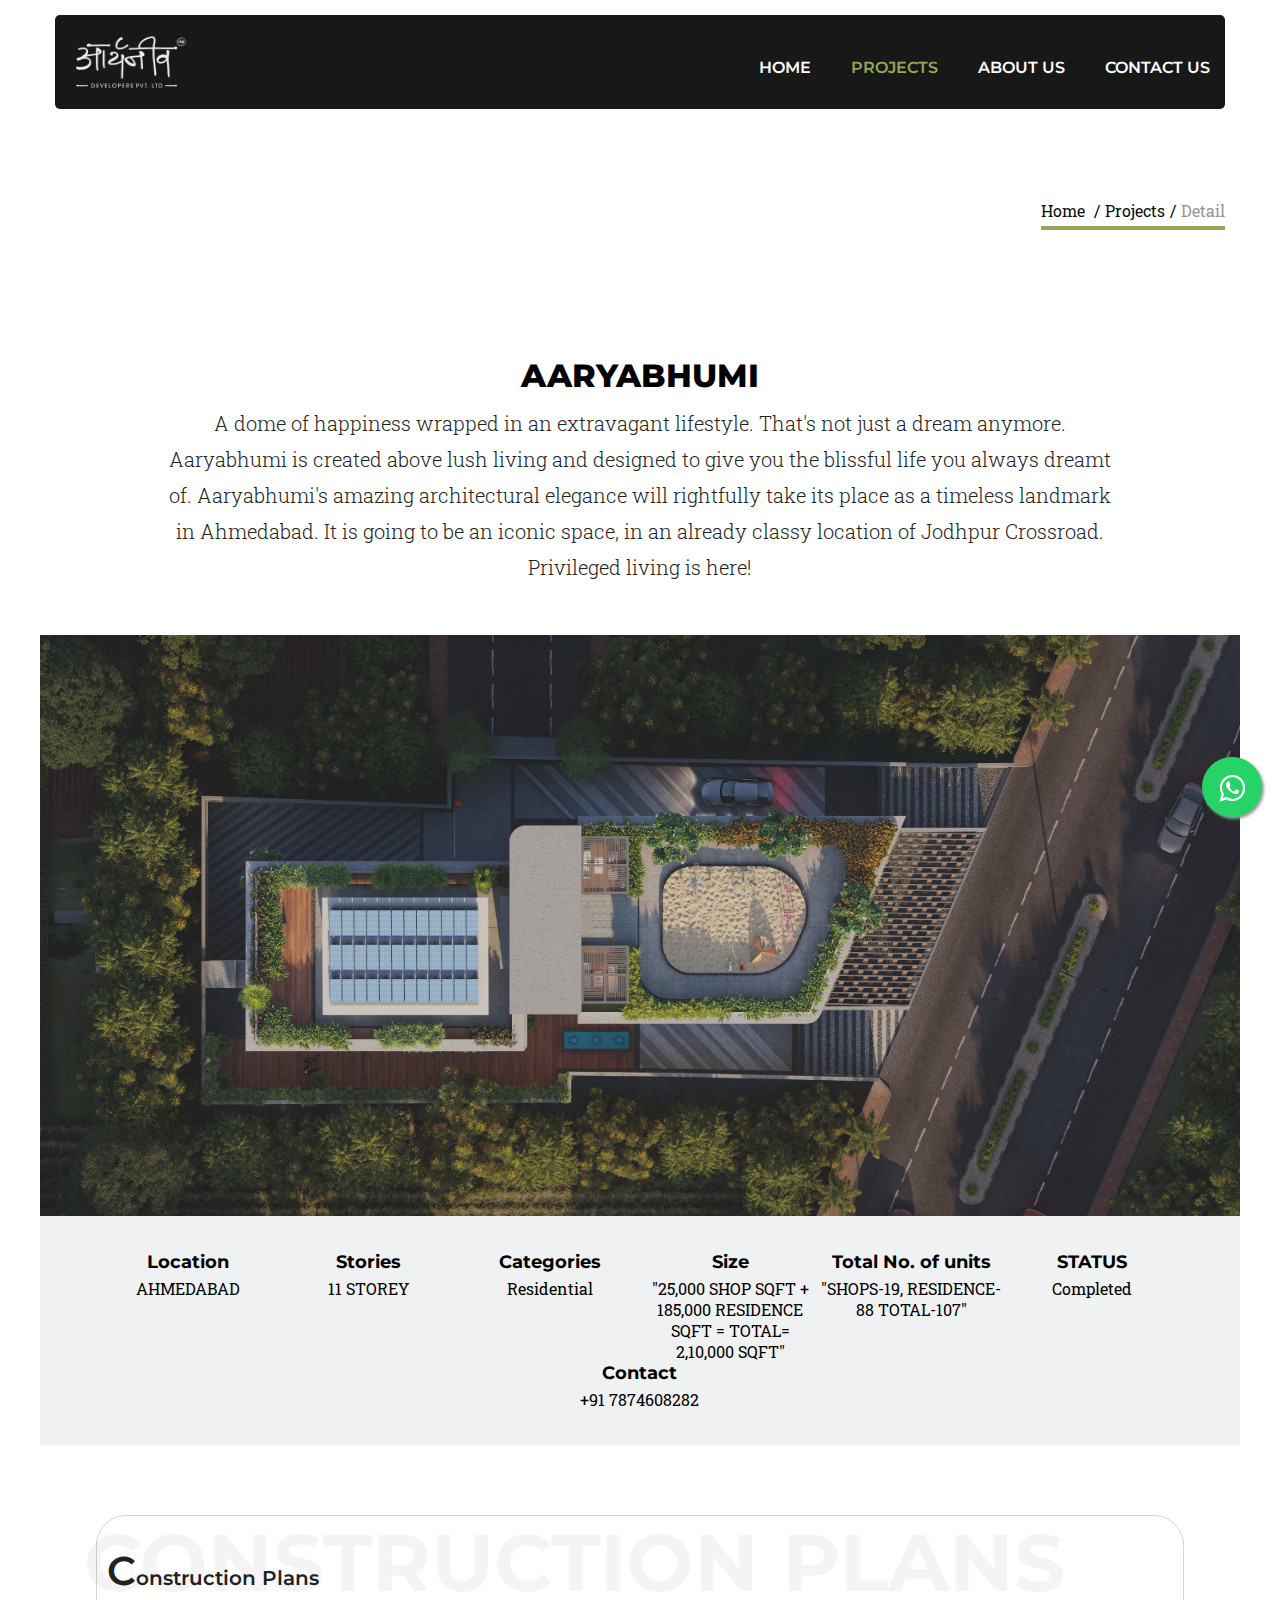
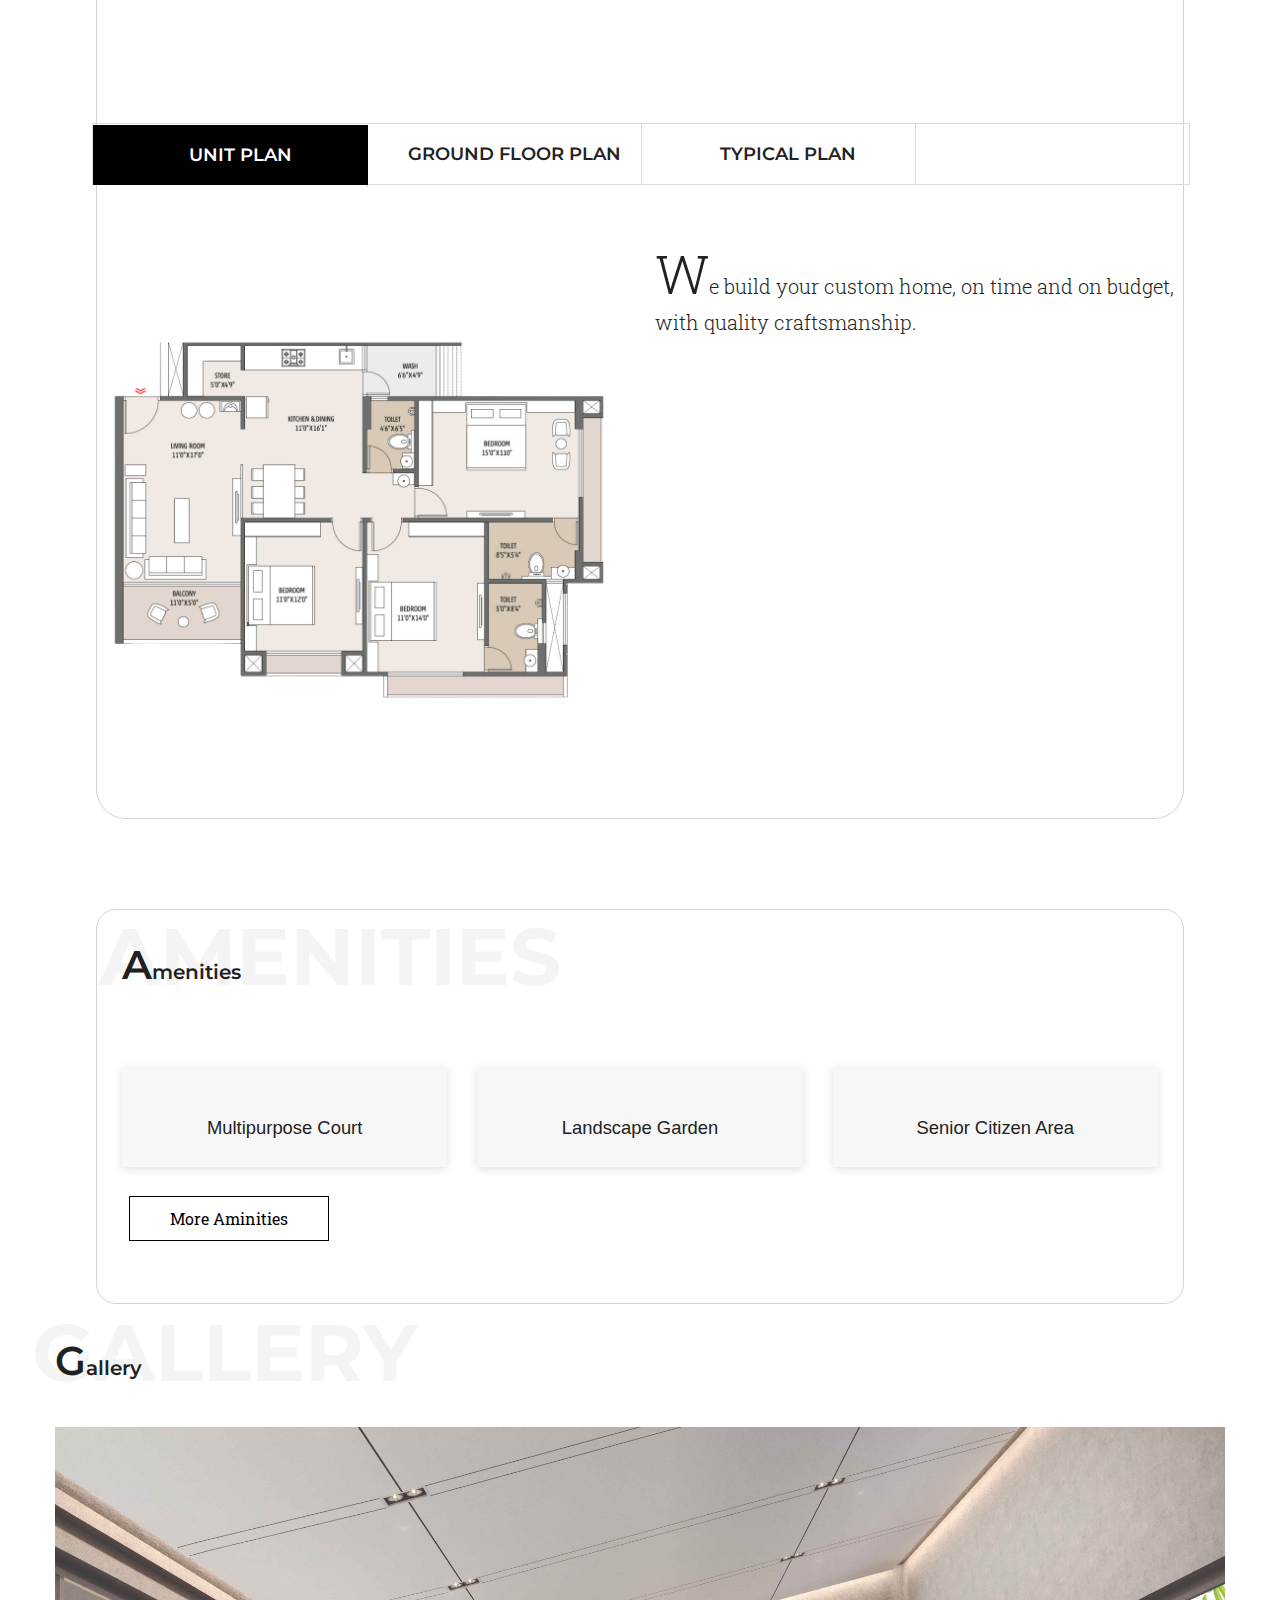
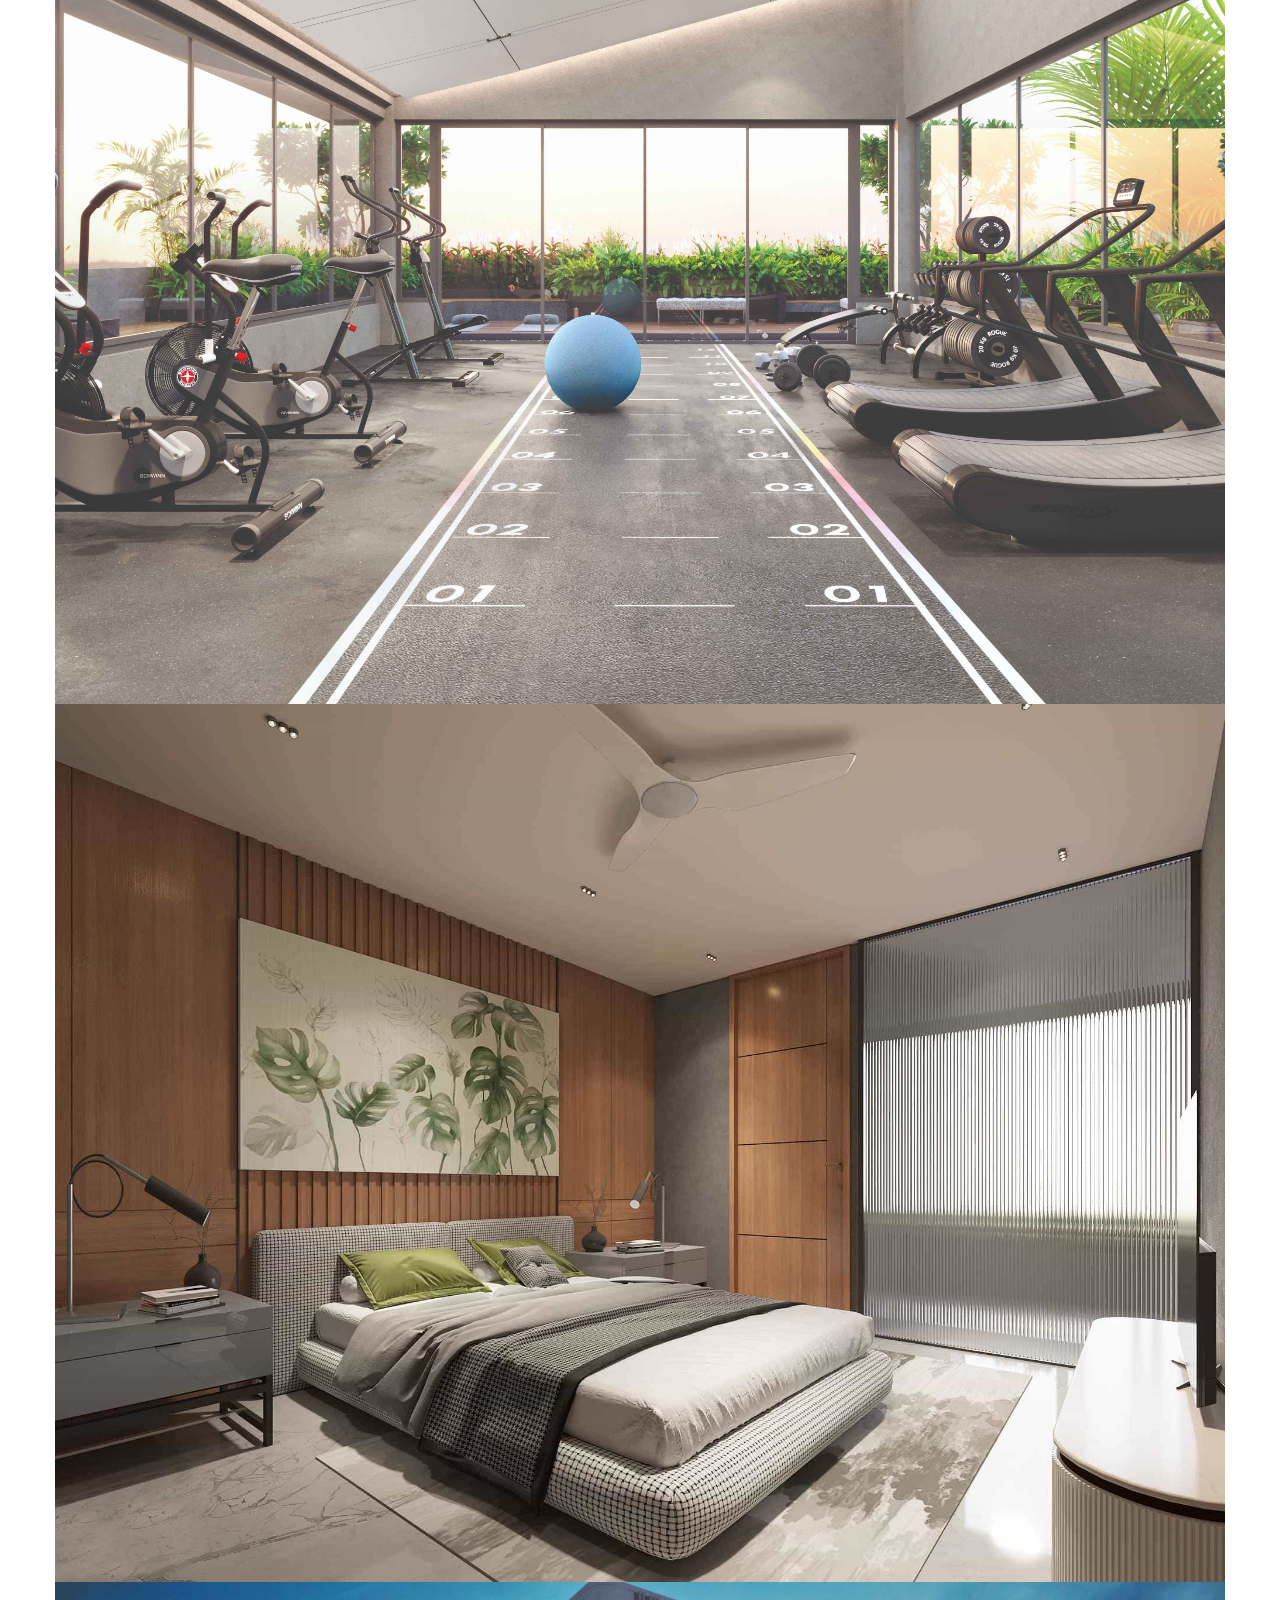
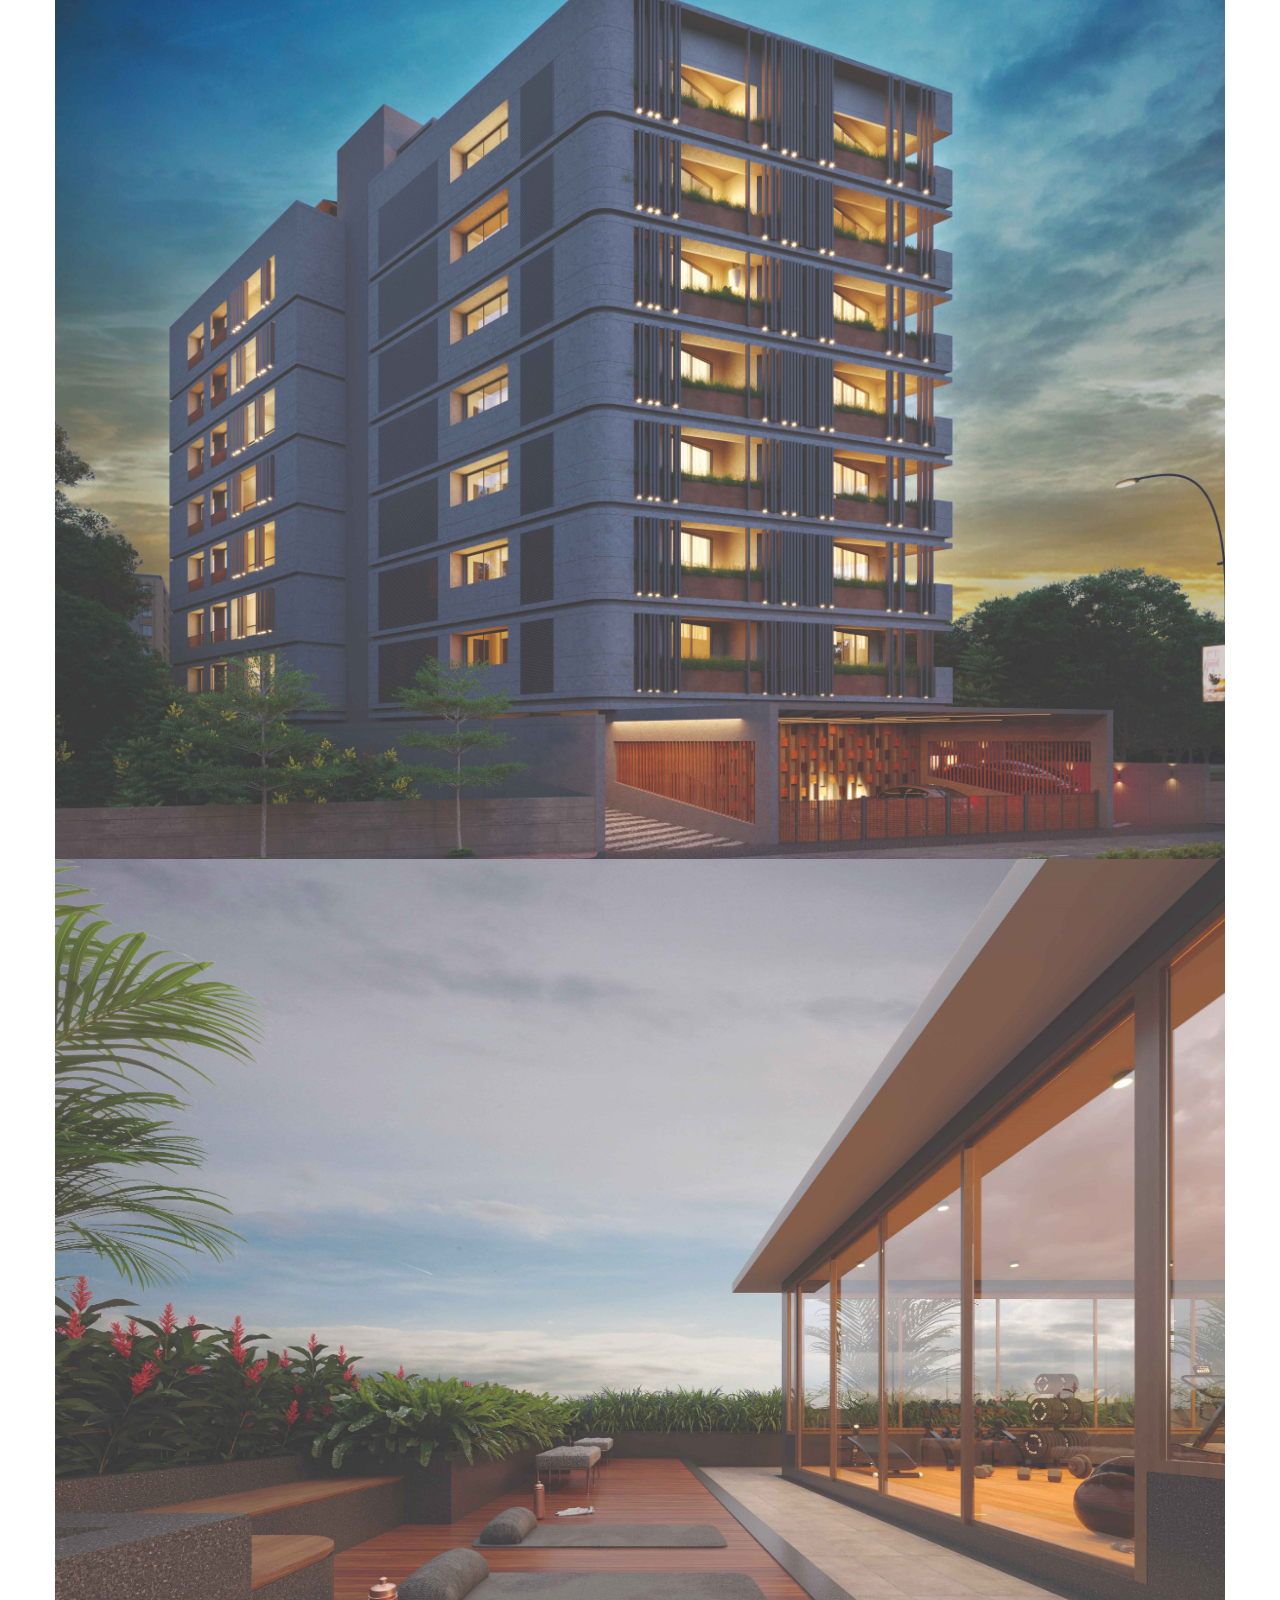
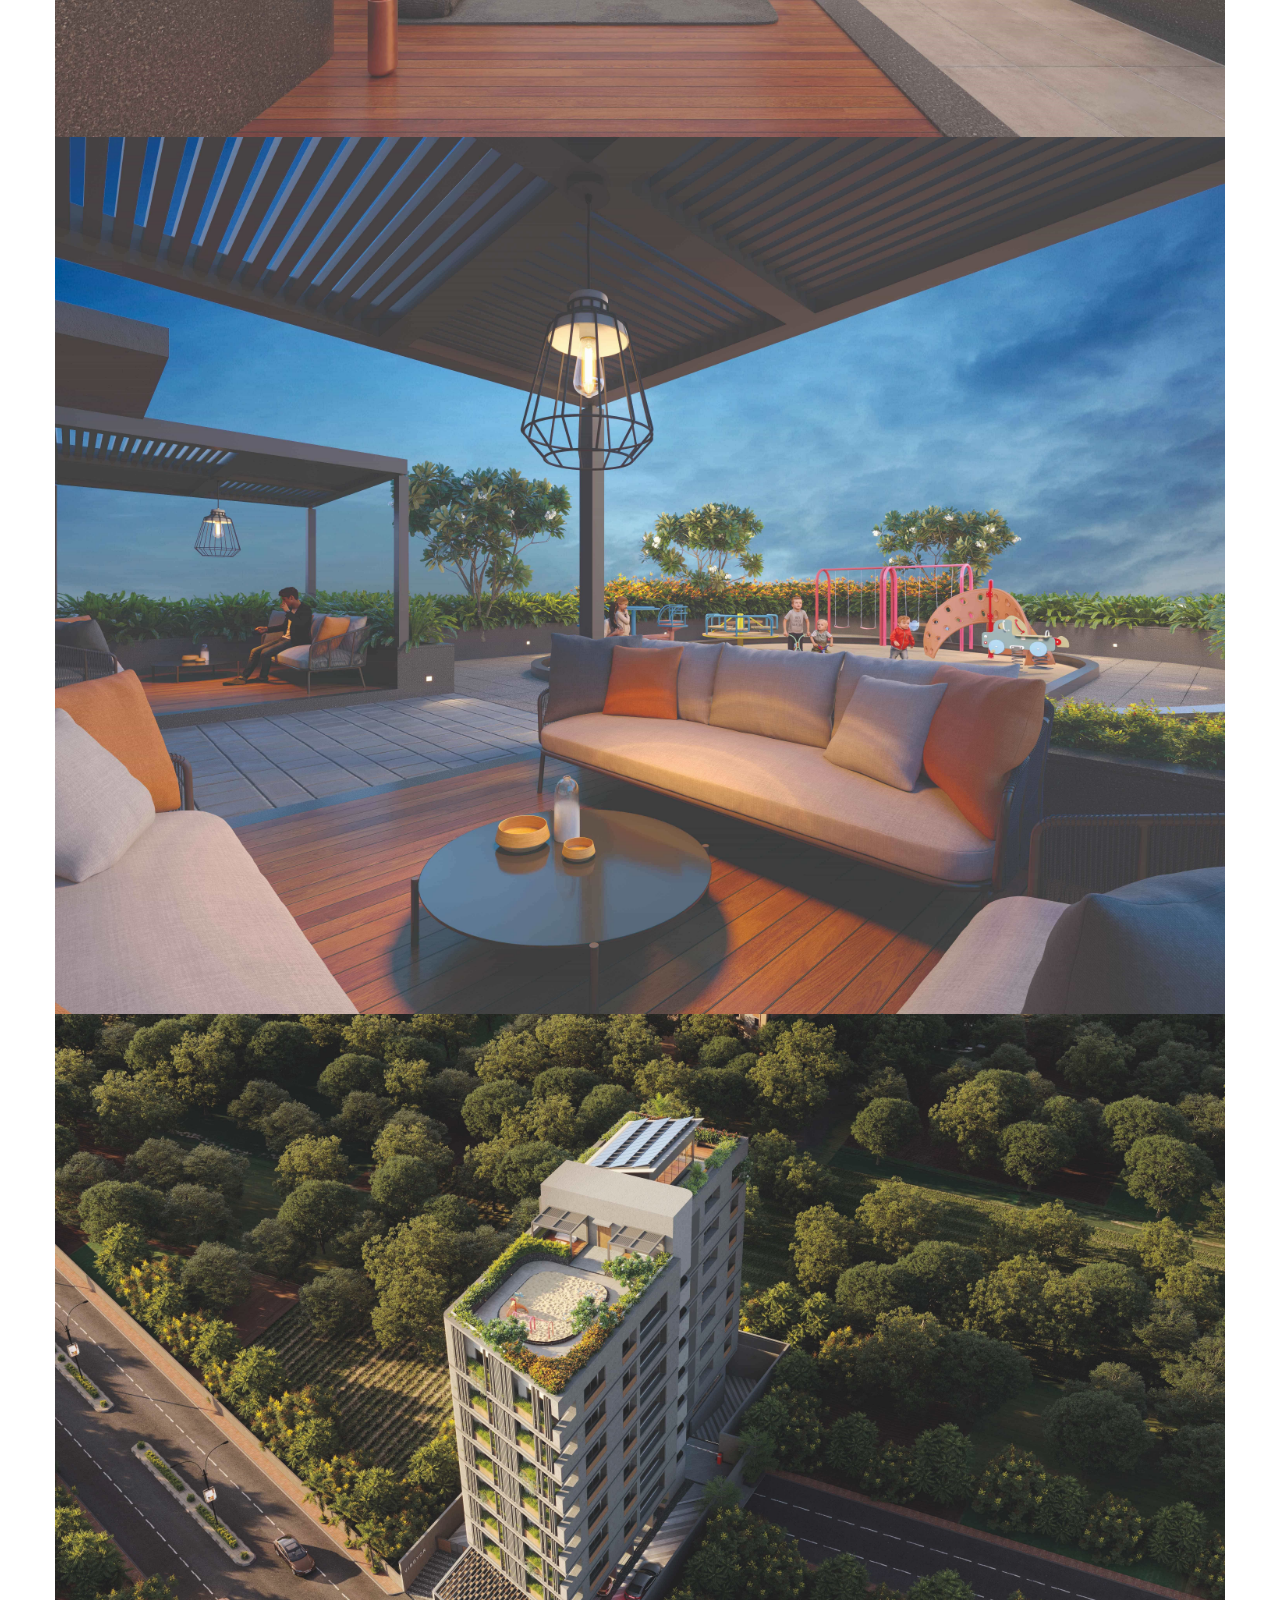
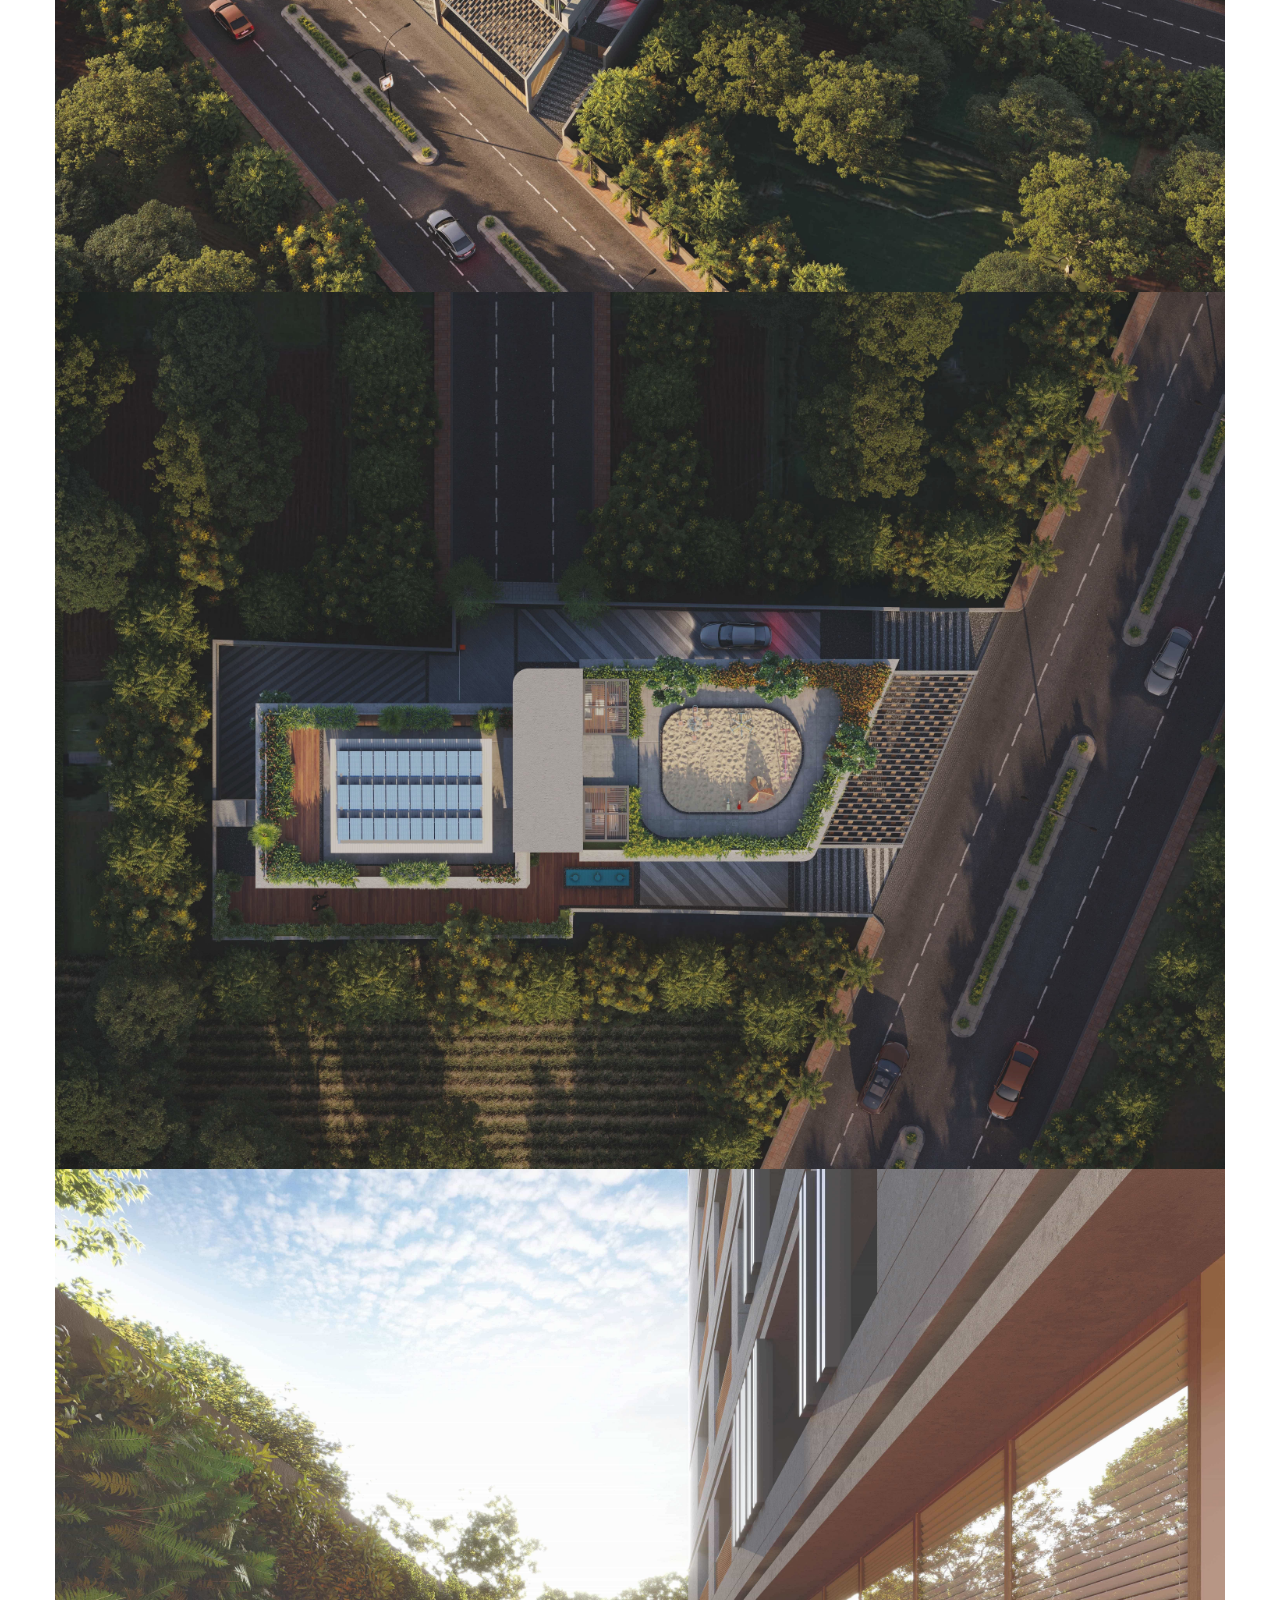
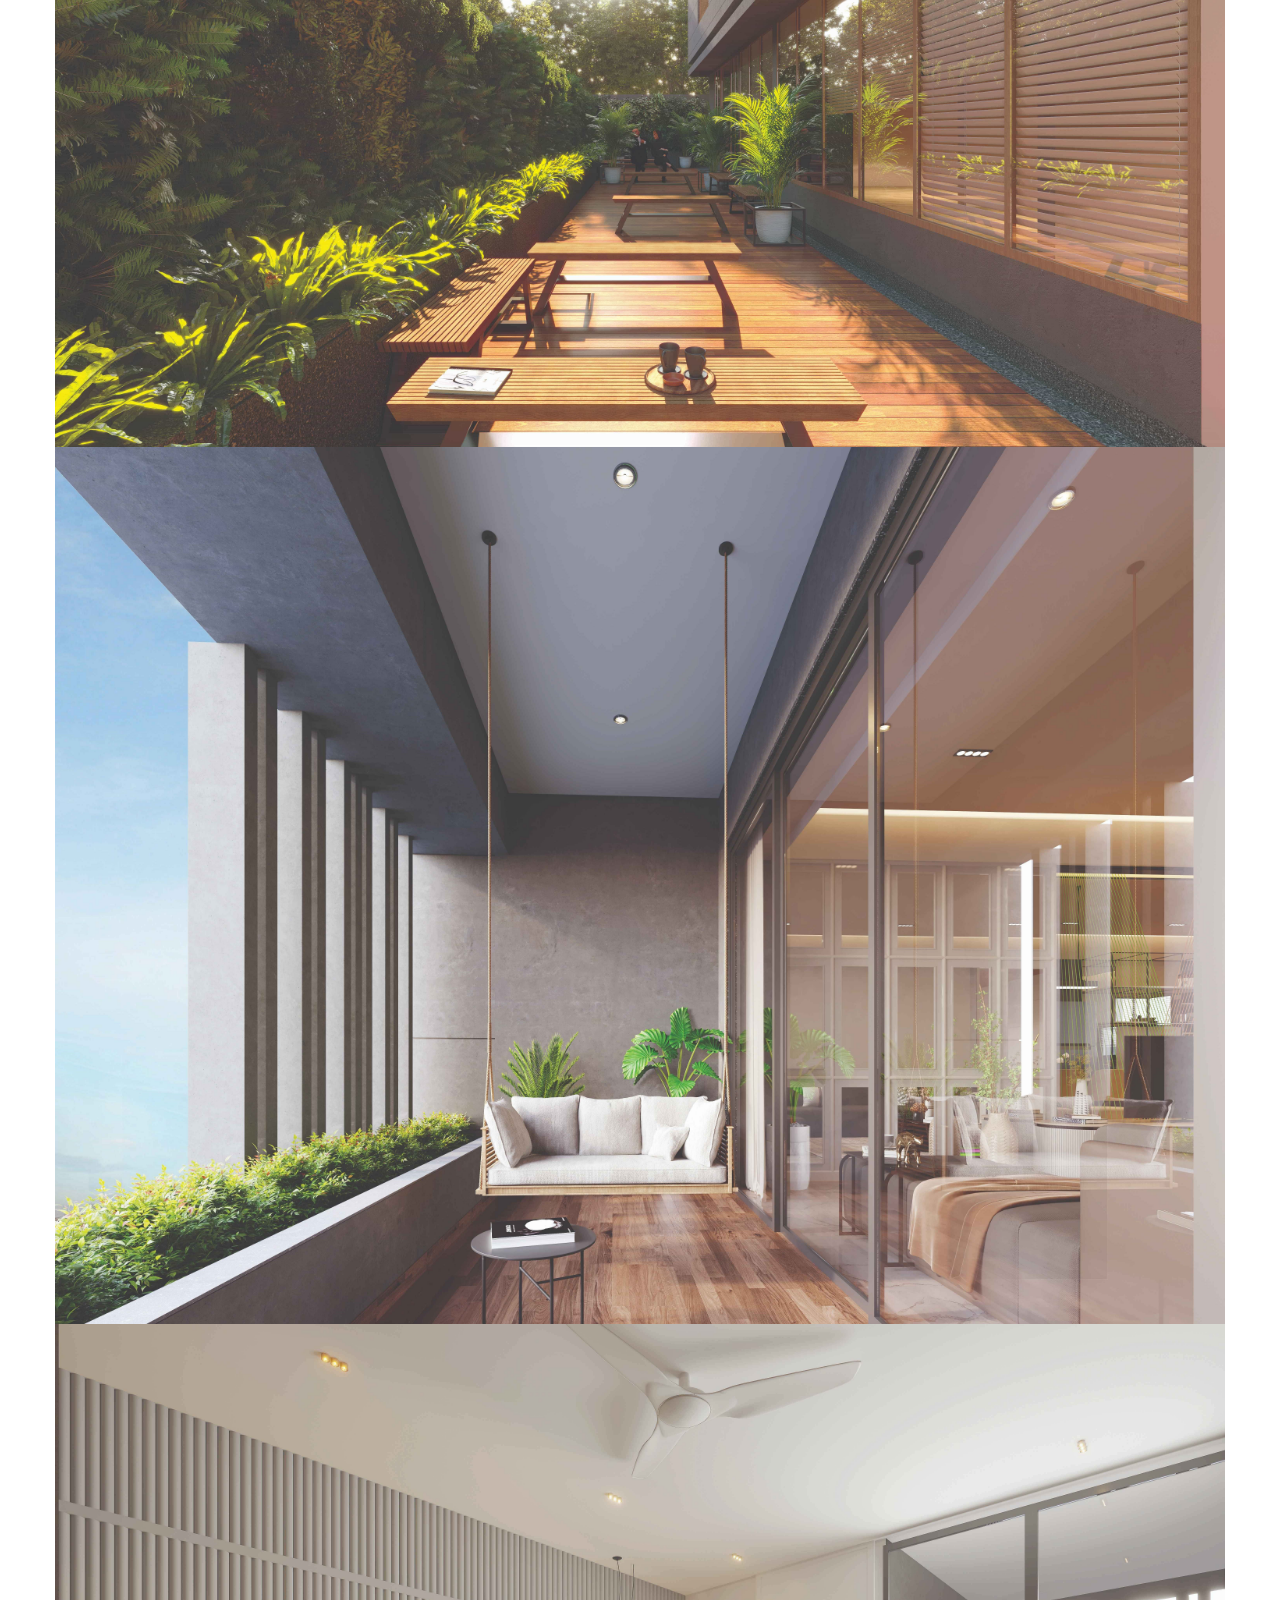
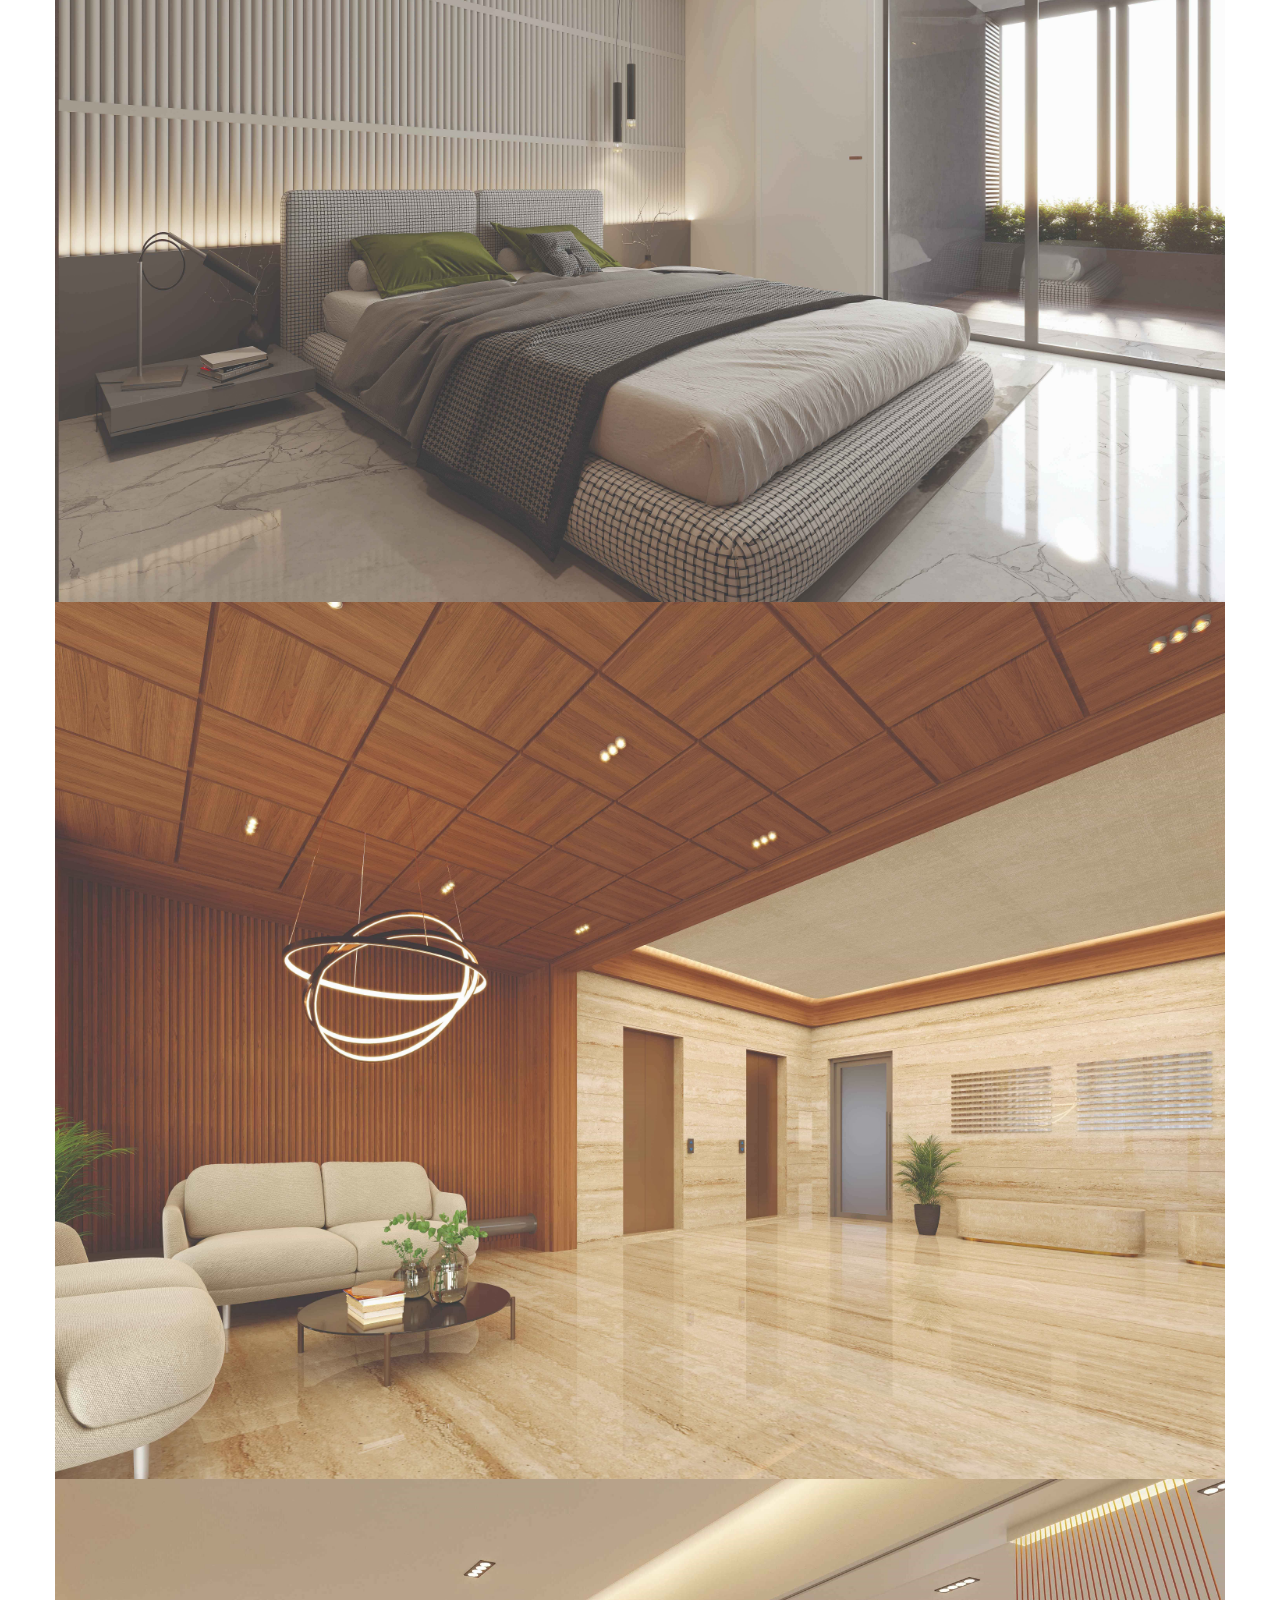
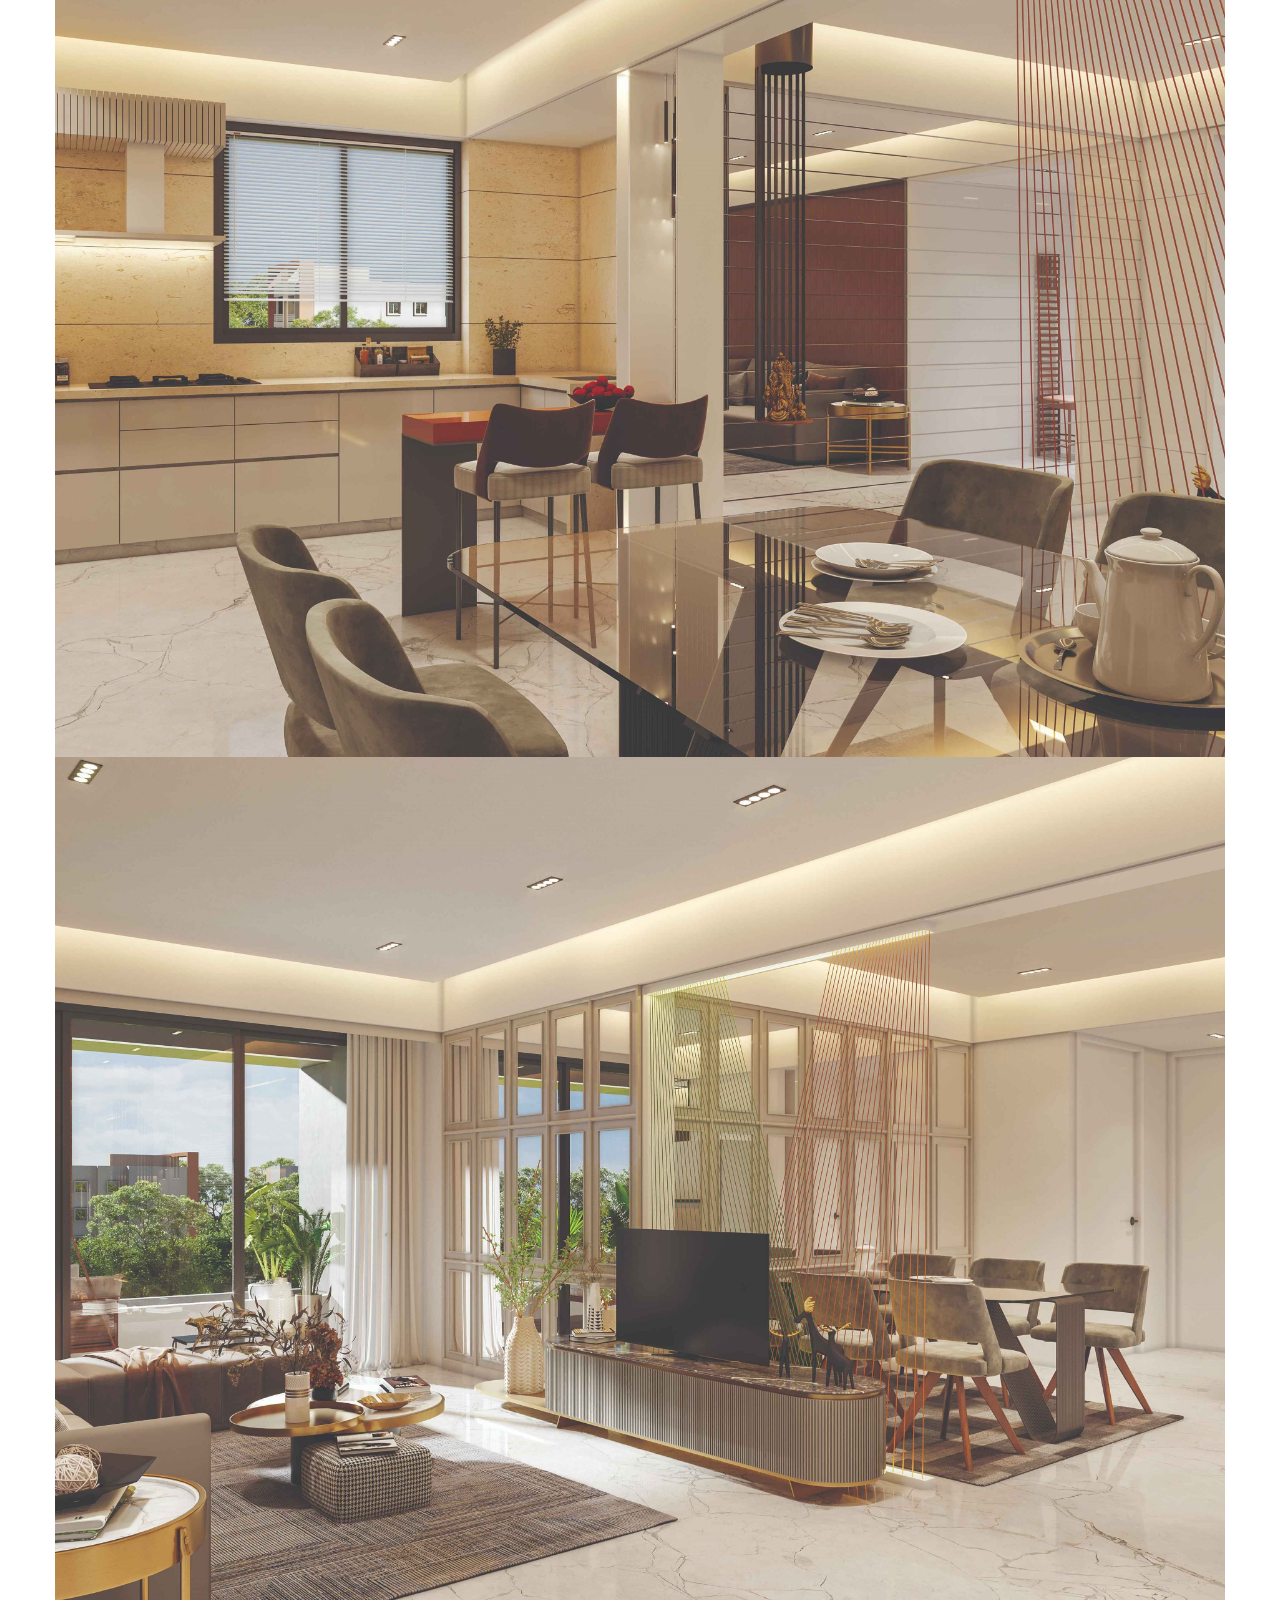
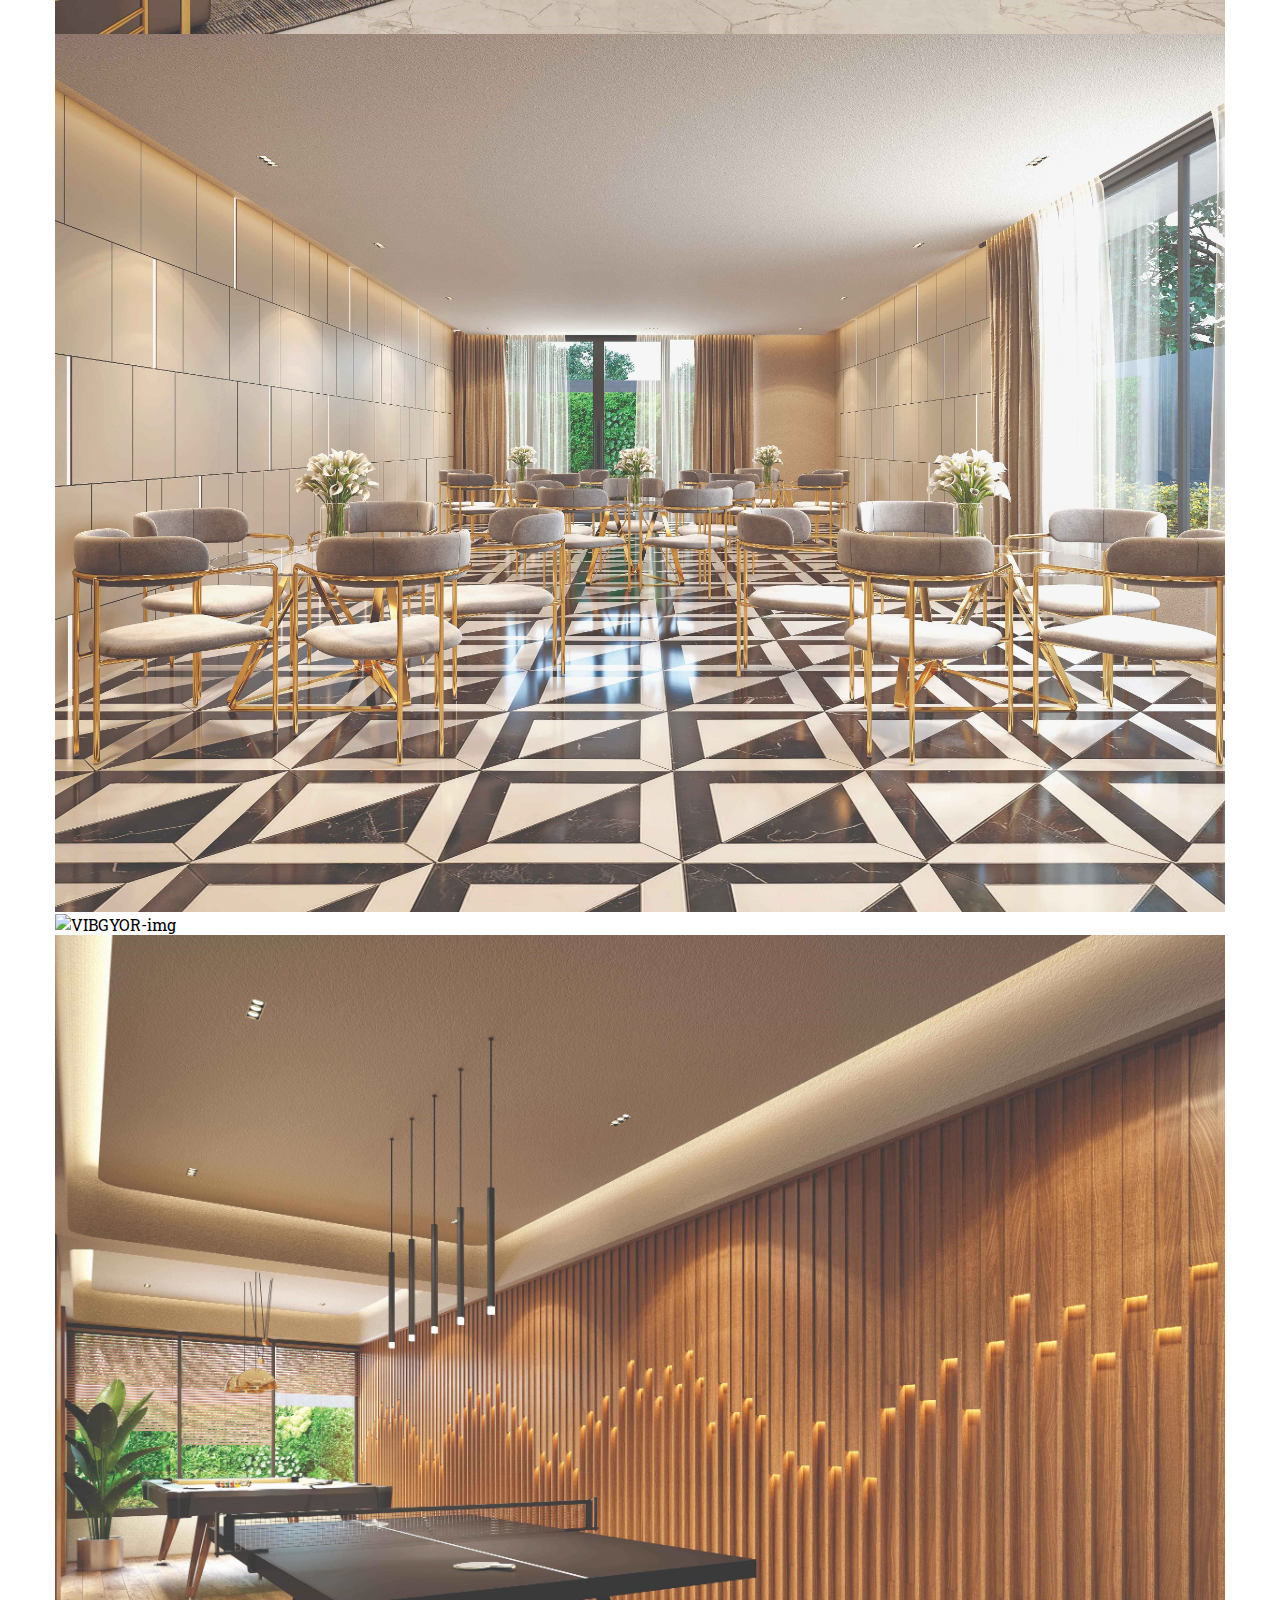
==== aaryabhumi-old.html @ 880d9e9e "Aaryabhumi Project Update." ====
<!DOCTYPE html>
<html>

<head>
    <title>Aaryaneev</title>
    <meta name="keywords" content="">
    <meta name="description" content="">
    <meta name="viewport" content="width=device-width, initial-scale=1.0, user-scalable=no">
    <meta http-equiv="Content-Type" content="text/html; charset=utf-8">

    <link rel="icon" type="image/png" href="./images/img/Aaryaneev Post (8).png">

    <!--main file-->
    <link href="css/architecture.css" rel="stylesheet" type="text/css">

    <!--Architecture Font Icons-->
    <link href="fonts/architecture.css" rel="stylesheet" type="text/css">

    <!-- Default Color -->
    <link href="css/default-color.css" rel="stylesheet" id="color" type="text/css">

    <!-- Custom Menu -->
    <link href="css/custom-menu.css" rel="stylesheet" type="text/css">

    <!--Bootstrap-->
    <link href="css/bootstrap.css" rel="stylesheet" type="text/css">

    <!--Revolution-->
    <link href="css/settings.css" rel="stylesheet" type="text/css">

    <!-- Carousel -->
    <link href="css/owl.carousel.css" rel="stylesheet" type="text/css">

    <!-- Services Tabs -->
    <link href="css/tabs.css" rel="stylesheet" type="text/css">

    <!-- Project Mouse hover -->
    <link href="css/set1.css" rel="stylesheet" type="text/css">

    <!-- Project Mouse hover -->
    <link href="css/fancybox.css" rel="stylesheet" type="text/css">
    <link rel="stylesheet" href="https://maxcdn.bootstrapcdn.com/font-awesome/latest/css/font-awesome.min.css">
    <!--PreLoader-->
    <link href="css/loader.css" rel="stylesheet" type="text/css">

    <link href="css/work2.css" rel="stylesheet" type="text/css">
    <link href="./css/projectstab.css" rel="stylesheet" type="text/css">
    <!--switcher-->
    <link href="css/switcher.css" rel="stylesheet" type="text/css">
    <link rel="stylesheet" href="https://cdn.jsdelivr.net/npm/boxicons@latest/css/boxicons.min.css">
    <link href="https://cdn.jsdelivr.net/npm/bootstrap@5.3.2/dist/css/bootstrap.min.css" rel="stylesheet"
        integrity="sha384-T3c6CoIi6uLrA9TneNEoa7RxnatzjcDSCmG1MXxSR1GAsXEV/Dwwykc2MPK8M2HN" crossorigin="anonymous">

    <style>
        .project-images .img {
            width: 100%;
        }

        .project-hr {
            background-color: #b7410e;
            border: 2px solid #b7410e;
            border-radius: 50%;
        }

        .location-heading h1 {
            transform: rotate(-90deg);
            position: absolute;
            left: -9rem;
            margin-top: 17rem;
            color: #616161;
        }



        /* .location-heading {
            position: absolute;
            opacity: 0.2;
            transform: rotate(-90deg);
            margin-top: 190px;
        } */

        @media (max-width:600px) {
            /* .location-heading {
                position: static;
                opacity: 0.5;
                transform: none;
                margin-top: 0px;
            } */

            /* .location-heading h1 {
                font-size: 65px;
            } */
        }



        .animated-img {
            position: sticky;
            top: 5rem;
            z-index: 2;
        }

        .animated-div {
            background-color: #272727;
            position: sticky;
            z-index: 3;
            top: 5rem;

        }

        .animated-div-two {
            background-color: white;
            position: sticky;
            z-index: 4;
            top: 5rem;
        }

        .amenities_card .inside-card {
            background-color: #f7f7f7;
            padding: 16px 10px;
            display: flex;
            justify-content: center;
            /* flex-direction: column; */
            align-items: center;
            min-height: 100px;
            box-shadow: rgba(99, 99, 99, 0.2) 0px 2px 8px 0px;
            border-top: 2px solid transparent;
            transition: .5s;

            /* box-shadow: rgba(100, 100, 111, 0.2) 0px 7px 29px 0px; */

        }

        .amenities_card .inside-card:hover {
            border-top: 2px solid #93A957;

            transition: .5s;

            /* box-shadow: rgba(100, 100, 111, 0.2) 0px 7px 29px 0px; */

        }

        .amenities_card .inside-card .card-header {
            display: flex;
            padding-left: 10px;
        }

        .amenities_card .inside-card img {
            width: 40%;
            /* aspect-ratio: 3/2;
            object-fit: contain; */
        }

        .amenities_card .inside-card .card-body {
            margin-top: 20px;
        }

        .amenities_card .inside-card .card-body p {
            font-size: 1.15rem;
            font-weight: 500;
            font-family: Arial, Helvetica, sans-serif;
            /* font-weight: 600; */
        }

        .section-title h1 {
            position: absolute;
            font-size: 80px;
            margin-left: -23px;
            margin-top: -81px;
            opacity: 0.04;
            font-weight: 700;
        }

        @media (max-width:600px) {
            .section-title h1 {
                position: absolute;
                font-size: 40px;
                margin-left: -23px;
                margin-top: -81px;
                opacity: 0.04;
                font-weight: 700;
            }

        }

        .amenities_card .col-lg-4 {
            margin-top: 30px;
        }

        .section-title h2 {
            font-size: 20px;
            font-weight: 600;
        }

        .section-title h2::first-letter {
            font-size: 40px;
            font-weight: 600;
        }

        .more-aminities {
            background: transparent;
            border: 1px solid black;
            padding: 11px 19px;
            float: left;
            margin-left: 22px;
            margin-top: 29px;
            transition: 1s;
            width: 200px;
            margin-bottom: 2rem;
        }

        .more-aminities:hover {
            background: black;
            color: white;
            border: 1px solid black;
            padding: 11px 19px;
            float: left;
            margin-left: 22px;
            margin-top: 29px;
            transition: 1s;
        }

        .modal-dialog {
            max-width: 900px;

        }

        .modal-content {
            padding: 20px 20px;

        }

        .col-lg-4 {
            display: none;
        }

        #one,
        #two,
        #three {
            display: block;
        }

        /* Main Styles */
        .main .container {
            display: grid;
            grid-template-columns: repeat(3, 1fr);
            grid-gap: 1rem;
            justify-content: center;
            align-items: center;
        }

        .main .card {
            color: var(--color-black);
            border-radius: 2px;
            background: var(--color-white);
            box-shadow: var(--box-shadow);
        }

        .main .card-image {
            position: relative;
            display: block;
            width: 100%;
            padding-top: 70%;
            background: var(--color-white);
        }

        .main .card-image img {
            display: block;
            position: absolute;
            top: 0;
            left: 0;
            width: 100%;
            height: 100%;
            object-fit: cover;
        }

        /* Responsive Styles */
        @media only screen and (max-width: 600px) {
            .main .container {
                display: grid;
                grid-template-columns: 1fr;
                grid-gap: 1rem;
            }
        }

        #modalForm input {
            box-shadow: none;
            border-top: none;
            border-right: none;
            border-left: none;
            border-bottom: 1px solid #e7a82099;
        }
    </style>

</head>

<body class="demo-juicy-projects">





    <div id="wrap">

        <!--Start PreLoader-->
        <div id="loader-wrapper">
            <div id="loader"><img src="./images/img/White.gif" alt="Aaryaneev"></div>
            <!--/#loader-->
            <div class="loader-section section-left"></div>
            <!--/#loader-section section-left-->
            <div class="loader-section section-right"></div>
            <!--/#loader-section section-right-->
        </div>
        <!--End PreLoader-->


        <div id="header-1">

            <!-- CUSTOM MENU START -->
            <div class="mobile-menu">
                <div class="cd-header">
                    <a class="cd-primary-nav-trigger" href="javascript:void(0);">
                        <span class="cd-menu-icon"></span>
                    </a>
                </div>


                <nav>
                    <ul class="cd-primary-nav">
                        <!-- <li class="cd-label">Custom Menu</li> -->

                        <li><a href="index.html">Home</a></li>
                        <li>
                            <div class="accordion-single js-acc-single">
                                <div class="accordion-single-item js-acc-item">
                                    <a class="accordion-single-title js-acc-single-trigger">Projects</a>
                                    <div class="accordion-single-content">
                                        <a href="./residential.html" style="font-size: 10px;">Residential</a>
                                        <a href="./commercial.html" style="font-size: 10px;">Commercial</a>
                                    </div>
                                </div>

                            </div><!-- accordion-single -->
                        </li>
                        <li><a href="about.html">About Us</a></li>
                        <!-- <li><a href="news.html">news</a></li> -->
                        <li><a href="contact-us.html">contact us</a></li>
                        <li class="cd-label">Follow us</li>

                        <li class="social-icons">
                            <a href="#."><span class="icon-facebook-1"></span></a>
                            <a href="#."><span class="icon-twitter-1"></span></a>
                            <!-- <a href="#."><span class="icon-google"></span></a> -->
                            <!-- <a href="#."><span class="icon-behance"></span></a> -->
                        </li>

                    </ul>
                </nav>
            </div>
            <!-- CUSTOM MENU END -->

            <!-- MAIN HEADER -->

            <header class="header-one cb-header">
                <div class="container">

                    <div class="header">
                        <div class="row">
                            <div class="col-md-12">

                                <div class="logo">
                                    <a href="index.html"><img src="./images/img/Aaryaneev Post (8).png"
                                            style="width: 66%;" alt="Aaryaneev"></a>
                                </div>

                                <div class="navigation">

                                    <ul>
                                        <li><a href="index.html">home</a></li>
                                        <li class="select">
                                            <a href="">Projects</a>
                                            <!-- Dropdown menu for Projects -->
                                            <ul class="dropdown-menu">
                                                <li style="margin: 0; color: black;"><a
                                                        href="residential.html">Residential</a></li>
                                                <li style="margin: 0; color: black;"><a
                                                        href="commercial.html">Commercial</a></li>
                                                <!-- Add more project links as needed -->
                                            </ul>
                                        </li>
                                        <li><a href="about.html">about us</a></li>
                                        <!-- <li><a href="news.html">news</a></li> -->
                                        <li><a href="contact-us.html">contact us</a></li>
                                    </ul>

                                    <!-- <div class="language">
                                        <a href="#.">fr</a>
                                    </div> -->

                                </div>



                            </div>
                        </div>
                    </div>

                </div>
            </header>


            <!-- STICKY HEADER -->
            <header class="header-two cb-header">
                <div class="container">

                    <div class="header">
                        <div class="row">
                            <div class="col-md-12">

                                <div class="logo">
                                    <a href="index.html"><img src="./images/img/Aaryaneev Post (8).png"
                                            style="width: 35%;" alt="Aaryaneev"></a>
                                </div>

                                <div class="navigation">

                                    <ul>
                                        <li><a href="index.html">home</a></li>
                                        <li class="select">
                                            <a>Projects</a>
                                            <!-- Dropdown menu for Projects -->
                                            <ul class="dropdown-menu">
                                                <li style="margin: 0; color: black;"><a
                                                        href="residential.html">Residential</a></li>
                                                <li style="margin: 0; color: black;"><a
                                                        href="commercial.html">Commercial</a></li>
                                                <!-- Add more project links as needed -->
                                            </ul>
                                        </li>
                                        <li><a href="about.html">about us</a></li>
                                        <!-- <li><a href="news.html">news</a></li> -->
                                        <li><a href="contact-us.html">contact us</a></li>
                                    </ul>

                                    <!-- <div class="language">
                                        <a href="#.">fr</a>
                                    </div> -->

                                </div>



                            </div>
                        </div>
                    </div>

                </div>
            </header>

        </div>


        <div id="header-2" style="display:none">

            <header class="header-two-main">
                <div class="header">
                    <div class="row">
                        <div class="col-md-12">
                            <div class="logo">
                                <a href="index.html"><img src="./images/img/Aaryaneev_logo.png" alt="Aaryaneev"></a>
                            </div>
                            <div class="navigation">
                                <ul>
                                    <li><a href="#.">home</a></li>
                                    <li class="select">
                                        <a>Projects</a>
                                        <!-- Dropdown menu for Projects -->
                                        <ul class="dropdown-menu">
                                            <li style="margin: 0; color: black;"><a
                                                    href="residential.html">Residential</a></li>
                                            <li style="margin: 0; color: black;"><a
                                                    href="commercial.html">Commercial</a></li>
                                            <!-- Add more project links as needed -->
                                        </ul>
                                    </li>
                                    <li><a href="about.html">about us</a></li>
                                    <!-- <li><a href="news.html">news</a></li> -->
                                    <li><a href="contact-us.html">contact us</a></li>
                                </ul>
                                <!-- <div class="language">
                                    <a href="#.">fr</a>
                                </div> -->
                            </div>
                        </div>
                    </div>
                </div>
            </header>


            <!-- CUSTOM MENU START -->
            <div class="cd-header">
                <a class="cd-primary-nav-trigger" href="javascript:void(0);">
                    <span class="cd-menu-icon"></span>
                </a>
            </div>


            <nav>
                <ul class="cd-primary-nav">
                    <!-- <li class="cd-label">Custom Menu</li> -->

                    <li><a href="index.html">Home</a></li>
                    <li class="select">
                        <a>Projects</a>
                        <!-- Dropdown menu for Projects -->
                        <ul class="dropdown-menu">
                            <li><a href="residential.html">Residential</a></li>
                            <li><a href="commercial.html">Commercial</a></li>
                            <!-- Add more project links as needed -->
                        </ul>
                    </li>
                    <li><a href="about.html">About Us</a></li>
                    <!-- <li><a href="news.html">news</a></li> -->
                    <li><a href="contact-us.html">contact us</a></li>
                    <li class="cd-label">Follow us</li>

                    <li class="social-icons">
                        <a href="#."><span class="icon-facebook-1"></span></a>
                        <a href="#."><span class="icon-twitter-1"></span></a>
                        <!-- <a href="#."><span class="icon-google"></span></a> -->
                        <!-- <a href="#."><span class="icon-behance"></span></a> -->
                    </li>

                </ul>
            </nav>

        </div>

        <link rel="stylesheet" href="https://maxcdn.bootstrapcdn.com/font-awesome/4.5.0/css/font-awesome.min.css">
        <a href="https://api.whatsapp.com/send?phone=7777974741 &text=Hello I want to inquire about-" class="float"
            target="_blank">
            <i class="fa fa-whatsapp my-float"></i>
        </a>

        <!-- START SUB-BANNER -->
        <div class="sub-banner">
            <div class="container">
                <div class="text-detail">


                    <!-- <p>"Crafting Dreams, Building Realities: Where Precision Meets Passion in Every Construction
                        Project."</p> -->
                    <ul>
                        <li><a href="index.html">Home</a> <span>/</span></li>
                        <li class="select">
                            <a href="">Projects</a><span>/</span>
                            <!-- Dropdown menu for Projects -->
                            <ul class="dropdown-menu">
                                <li><a href="residential.html">Residential</a></li>
                                <li><a href="commercial.html">Commercial</a></li>
                                <!-- Add more project links as needed -->
                            </ul>
                        </li>
                        <li class="item-select"><a>Detail</a></li>
                    </ul>
                </div>
            </div>
        </div>
        <!-- END SUB-BANNER -->


        <!-- START CONTENT -->

        <!-- END CONTENT -->
        <div class="sub-content" style="margin: 34px 0 0 0;">



            <!-- START PROJECT DETAIL -->
            <section>

                <div class="row" style="width:100%; margin:0px 0px;">
                    <div class="col-md-12" style="padding:0px;">
                        <div class="container" style="padding:0px;">
                            <div class="container">
                                <div class="project-detail">
                                    <div class="detail-sec">
                                        <div class="text">
                                            <h3>AARYABHUMI</h3>
                                            <p class="projectDetailForMobile">A dome of happiness wrapped in an
                                                extravagant lifestyle.
                                                That's not just a dream anymore. Aaryabhumi is created above lush living
                                                and designed to
                                                give you the blissful life you always dreamt of. Aaryabhumi's amazing
                                                architectural elegance
                                                will rightfully take its place as a timeless landmark in Ahmedabad. It
                                                is going to be an
                                                iconic space, in an already classy location of Jodhpur Crossroad.
                                                Privileged living is here!</p>
                                        </div>
                                    </div>
                                </div>
                            </div>


                            <div id="project-img"><img src="./images/images/vibgyor/main1.jpg" alt="VIBGYOR-img"></div>

                            <!-- START PROJECT FEATURES -->
                            <div class="project-features">

                                <div class="feature-sec">
                                    <h6>Location</h6>
                                    <span>AHMEDABAD</span>
                                </div>
                                <div class="feature-sec">
                                    <h6>Stories</h6>
                                    <span>11 STOREY</span>
                                </div>

                                <div class="feature-sec">
                                    <h6>Categories</h6>
                                    <span>Residential</span>
                                </div>

                                <div class="feature-sec">
                                    <h6>Size</h6>
                                    <span>"25,000 SHOP SQFT + 185,000 RESIDENCE SQFT = TOTAL= 2,10,000 SQFT"</span>
                                </div>
                                <div class="feature-sec">
                                    <h6>Total No. of units</h6>
                                    <span>"SHOPS-19, RESIDENCE-88 TOTAL-107"</span>
                                </div>



                                <div class="feature-sec">
                                    <h6>STATUS</h6>
                                    <span>Completed</span>
                                </div>
                                <div class="feature-sec">
                                    <h6>Contact</h6>
                                    <span>+91 7874608282</span>
                                </div>

                            </div>
                        </div>
                        <!-- END PROJECT FEATURES -->



                        <!-- START PROJECT FEATURES -->
                        <!-- <div class="container">
                            <div class="project-detail">

                                <div class="detail-sec">
                                    <img src="images/house-icon.png" alt="">
                                    <div class="text">
                                        <h3>AARYABHUMI</h3>
                                        <p>There are many variations of passages of Lorem Ipsum available, but the
                                            majority have suffered alteration in some form, by injected humour, or
                                            randomised words which don't look even slightly believable. If you are
                                            going to use a passage of Lorem Ipsum, you need to be sure there isn't
                                            anything embarrassing hidden in the middle of text All the Lorem Ipsum
                                            generators on the Internet. slightly believable If you are going
                                            to use a passage.</p>
                                    </div>
                                </div>

                            </div>
                            <div class="view-all" style="margin-top: 50px;">
                                <a class="black-btn"
                                    style="cursor: pointer; margin-bottom: 30px; text-decoration: none;"
                                    data-bs-toggle="modal" data-bs-target="#exampleModal">Download Brochure</a>
                                <a class="black-btn" style=" text-decoration: none;" href="tel:+91 7874608282">Contact
                                    Us</a>
                            </div>
                        </div> -->

                        <!-- <br> <br> -->

                        <!-- START PROJECT FEATURES -->


                        <!-- <br> <br> -->

                        <div class="container mt-5" id="modalForm">

                            <!-- Modal -->
                            <div class="modal fade" style="opacity: 1;" id="exampleModal" tabindex="-1"
                                aria-labelledby="exampleModalLabel" aria-hidden="true">
                                <div class="modal-dialog">
                                    <div class="modal-content">
                                        <div class="modal-header">
                                            <h4 class="modal-title" id="exampleModalLabel">Demo Form</h4>
                                            <button type="button" class="close" data-bs-dismiss="modal"
                                                aria-label="Close">
                                                <span aria-hidden="true">&times;</span>
                                            </button>
                                        </div>
                                        <div class="modal-body">
                                            <form id="demoForm">
                                                <div class="form-group">
                                                    <label>Name:</label>
                                                    <input type="text" class="form-control" id="name"
                                                        placeholder="User Name">
                                                    <br>
                                                    <label>Email:</label>
                                                    <input type="email" class="form-control" id="email"
                                                        placeholder="Enter Your Email"><br>
                                                    <label>Mobile No:</label>
                                                    <input type="text" class="form-control" id="mobile"
                                                        placeholder="Enter Your Number">
                                                    <div class="modal-footer">
                                                        <button type="button" class="black-btn" onclick="submitForm()"
                                                            style="padding: 10px 50px; border: 5px;">Submit</button>
                                                        <button type="button" class="black-btn"
                                                            style="padding: 10px 50px; border: 5px;"
                                                            data-bs-dismiss="modal">Close</button>
                                                    </div>
                                                </div>
                                            </form>
                                        </div>
                                    </div>
                                </div>
                            </div>

                        </div>












                    </div>
                </div>
                <!-- <br> <br> -->
                <!-- START PROJECT IMAGES -->


                <!-- END PROJECT IMAGES -->




        </div>
    </div>



    <section class="sec-space">
        <div class="container"
            style="border: 1px solid rgb(212, 212, 212); width: 85%; padding: 30px 10px; border-radius: 30px;">
            <div class="section-title">
                <h2 class="title-color">Construction Plans</h2>
                <h1>Construction Plans</h1>
            </div>
            <br><br><br>
            <div class="row">
                <div class="clear"></div>
                <div class="what-we-do">
                    <div id="tabbed-nav">
                        <ul>
                            <li><a>Unit Plan</a></li>
                            <li><a>Ground Floor Plan</a></li>
                            <li><a>Typical Plan
                                </a></li>
                            <!-- <li><a>SAFETY MANAGEMENT
                                </a></li> -->
                            <!-- <li><a>Complete</a></li> -->
                        </ul>


                        <div>

                            <div>

                                <div class="row">

                                    <div class="col-md-6">
                                        <div class="welcome-serv-img">
                                            <img src="images/unit PLAN.png" alt="">
                                        </div>
                                    </div>

                                    <div class="col-md-6">

                                        <div class="detail">
                                            <p><span class="big-text">W</span>e build your custom home, on time
                                                and on budget, with quality craftsmanship.</p>
                                            <!-- <a href="work.html" class="read-more-btn">Read More</a> -->

                                        </div>

                                    </div>

                                </div>


                            </div>

                            <div>

                                <div class="row">

                                    <div class="col-md-6">
                                        <div class="welcome-serv-img">
                                            <img src="images/Ground plan.png" alt="">
                                        </div>
                                    </div>

                                    <div class="col-md-6">

                                        <div class="detail">
                                            <p><span class="big-text">W</span>e transform your space to meet
                                                your changing needs and budget.

                                            </p>
                                            <!-- <a href="work.html" class="read-more-btn">Read More</a> -->

                                        </div>

                                    </div>

                                </div>


                            </div>

                            <div>

                                <div class="row">

                                    <div class="col-md-6">
                                        <div class="welcome-serv-img">
                                            <img src="images/typical plan.png" alt="">
                                        </div>
                                    </div>

                                    <div class="col-md-6">

                                        <div class="detail">
                                            <p><span class="big-text">E</span>xterior design that enhances the
                                                beauty and functionality of your building.</p>
                                            <!-- <a href="work.html" class="read-more-btn">Read More</a> -->

                                        </div>

                                    </div>

                                </div>


                            </div>

                            <!-- <div>

                                <div class="row">

                                    <div class="col-md-6">
                                        <div class="welcome-serv-img">
                                            <img src="images/services-img4.jpg" alt="">
                                        </div>
                                    </div>

                                    <div class="col-md-6">

                                        <div class="detail">
                                            <p><span class="big-text">S</span>afety management is our top
                                                priority, ensuring a safe and healthy work environment for all.
                                            </p>
                                            

                                        </div>

                                    </div>

                                </div>


                            </div> -->

                            <!-- <div>
            
                                        <div class="row">
            
                                            <div class="col-md-6">
                                                <div class="welcome-serv-img">
                                                    <img src="images/services-img5.jpg" alt="">
                                                </div>
                                            </div>
            
                                            <div class="col-md-6">
            
                                                <div class="detail">
                                                    <p><span class="big-text">K</span>eep away from people who try to belittle your ambitions Small people always do that but the really great. Friendly neighbour there that power. Architecture Theme Keep away
                                                        from people who try to belittle your ambitions Small people always do that but the really great. <br/><br/> who try to belittle your ambitions Small people always do that but the really great. Architecture
                                                        Theme Friendly neighbour there that power.</p>
                                                    <a href="work.html" class="read-more-btn">Read More</a>
            
                                                </div>
            
                                            </div>
            
                                        </div>
            
            
                                    </div> -->

                        </div>

                    </div>

                </div>


            </div>

        </div>
    </section>



    <section>
        <div class="container"
            style="margin-top: 30px; border: 1px solid rgb(212, 212, 212) ; padding: 30px 10px; width: 85%; margin-bottom: 2rem; border-radius:20px">
            <div class="row" style="margin-left: 0px; margin-right: 0px;">
                <div class="col-lg-12">
                    <div class="section-title">
                        <h2 class="title-color">Amenities</h2>
                        <h1>Amenities</h1>
                    </div>
                    <div class="row amenities_card" style="margin-top: 3rem; text-align: center;">
                        <div class="col-lg-4 col-md-4 col-xs-6" id="one">
                            <div class="inside-card">
                                <!-- <div class="card-header">
                                <img src="./images/images/icons/aaryavan/16.png">

                            </div> -->
                                <div class="card-body">
                                    <p>Multipurpose Court</p>


                                </div>
                            </div>
                        </div>
                        <div class="col-lg-4 col-md-4 col-xs-6" id="one">
                            <div class="inside-card">
                                <!-- <div class="card-header">
                                <img src="./images/images/icons/aaryavan/17.png">
                            </div> -->
                                <div class="card-body">
                                    <p>Landscape Garden</p>

                                </div>
                            </div>
                        </div>
                        <div class="col-lg-4 col-md-4 col-xs-6 " id="one">
                            <div class="inside-card">
                                <!-- <div class="card-header">
                                <img src="./images/images/icons/aaryavan/18.png">
                            </div> -->
                                <div class="card-body">
                                    <p>Senior Citizen Area</p>

                                </div>
                            </div>
                        </div>
                        <div class="col-lg-4 col-md-4 col-xs-6 ">
                            <div class="inside-card">
                                <!-- <div class="card-header">
                                <img src="./images/images/icons/aaryavan/19.png">
                            </div> -->
                                <div class="card-body">
                                    <p>Children Play Area</p>

                                </div>
                            </div>
                        </div>
                        <div class="col-lg-4 col-md-4 col-xs-6 ">
                            <div class="inside-card">
                                <!-- <div class="card-header">
                                <img src="./images/images/icons/aaryavan/20.png">
                            </div> -->
                                <div class="card-body">
                                    <p>Indoor Games</p>

                                </div>
                            </div>
                        </div>
                        <div class="col-lg-4 col-md-4 col-xs-6 ">
                            <div class="inside-card">
                                <!-- <div class="card-header">
                                <img src="./images/images/icons/aaryavan/20.png">
                            </div> -->
                                <div class="card-body">
                                    <p>Informal Sitout</p>

                                </div>
                            </div>
                        </div>
                        <div class="col-lg-4 col-md-4 col-xs-6 ">
                            <div class="inside-card">
                                <!-- <div class="card-header">
                                <img src="./images/images/icons/aaryavan/21.png">
                            </div> -->
                                <div class="card-body">
                                    <p>Yoga Deck</p>

                                </div>
                            </div>
                        </div>
                        <div class="col-lg-4 col-md-4 col-xs-6 ">
                            <div class="inside-card">
                                <!-- <div class="card-header">
                                <img src="./images/images/icons/aaryavan/22.png">
                            </div> -->
                                <div class="card-body">
                                    <p>Fire Saftey</p>

                                </div>
                            </div>
                        </div>
                        <div class="col-lg-4 col-md-4 col-xs-6 ">
                            <div class="inside-card">
                                <!-- <div class="card-header">
                                <img src="./images/images/icons/aaryavan/23.png">
                            </div> -->
                                <div class="card-body">
                                    <p>Club House</p>

                                </div>
                            </div>
                        </div>
                        <div class="col-lg-4 col-md-4 col-xs-6 ">
                            <div class="inside-card">
                                <!-- <div class="card-header">
                                <img src="./images/images/icons/aaryavan/24.png">
                            </div> -->
                                <div class="card-body">
                                    <p>Alloted Parking</p>

                                </div>
                            </div>
                        </div>
                        <div class="col-lg-4 col-md-4 col-xs-6 ">
                            <div class="inside-card">
                                <!-- <div class="card-header">
                                <img src="./images/images/icons/aaryavan/24.png">
                            </div> -->
                                <div class="card-body">
                                    <p>Jogging Track</p>

                                </div>
                            </div>
                        </div>
                        <div class="col-lg-4 col-md-4 col-xs-6 ">
                            <div class="inside-card">
                                <!-- <div class="card-header">
                                <img src="./images/images/icons/aaryavan/24.png">
                            </div> -->
                                <div class="card-body">
                                    <p>Gym</p>

                                </div>
                            </div>
                        </div>
                        <div class="col-lg-4 col-md-4 col-xs-6 ">
                            <div class="inside-card">
                                <!-- <div class="card-header">
                                <img src="./images/images/icons/aaryavan/24.png">
                            </div> -->
                                <div class="card-body">
                                    <p>CCTV Camera</p>

                                </div>
                            </div>
                        </div>
                        <div class="col-lg-4 col-md-4 col-xs-6 ">
                            <div class="inside-card">
                                <!-- <div class="card-header">
                                <img src="./images/images/icons/aaryavan/24.png">
                            </div> -->
                                <div class="card-body">
                                    <p>Well-Designed Entrance Foyer</p>

                                </div>
                            </div>
                        </div>
                        <div class="col-lg-4 col-md-4 col-xs-6 ">
                            <div class="inside-card">
                                <!-- <div class="card-header">
                                <img src="./images/images/icons/aaryavan/24.png">
                            </div> -->
                                <div class="card-body">
                                    <p>Drop-off Zone</p>

                                </div>
                            </div>
                        </div>
                        <div class="col-lg-4 col-md-4 col-xs-6 ">
                            <div class="inside-card">
                                <!-- <div class="card-header">
                                <img src="./images/images/icons/aaryavan/24.png">
                            </div> -->
                                <div class="card-body">
                                    <p>24Hrs Water</p>

                                </div>
                            </div>
                        </div>


                        <button class="more-aminities load-more">More Aminities</button>
                        <!-- Button trigger modal -->



                    </div>
                </div>

            </div>




        </div>


    </section>
    <!-- END PROJECT DETAIL -->

    <section>
        <div class="container">
            <div class="section-title gallery-heading">
                <h2 class="title-color">Gallery</h2>
                <h1>Gallery</h1>
            </div>
            <br><br>
            <div class="gallery-container">
                <div class="gallery-item" data-index="1">
                    <img src="./images/images/vibgyor/gym_area.jpg" alt="VIBGYOR-img">
                </div>
                <div class="gallery-item" data-index="2">
                    <img src="./images/images/vibgyor/gallery2.jpg" alt="VIBGYOR-img">
                </div>
                <!-- <div class="gallery-item" data-index="3">
                    <img src="./images/images/vibgyor/gallery3.jpg" alt="VIBGYOR-img">
                </div> -->
                <div class="gallery-item" data-index="3">
                    <img src="./images/images/home/vibgyor.jpg" alt="VIBGYOR-img">
                </div>
                <!-- <div class="gallery-item" data-index="5">
                    <img src="./images/images/vibgyor/gallery4.jpg" alt="VIBGYOR-img">
                </div> -->
                <div class="gallery-item" data-index="4">
                    <img src="./images/images/vibgyor/gallery5.jpg" alt="VIBGYOR-img">
                </div>
                <!-- <div class="gallery-item" data-index="7">
                    <img src="./images/images/vibgyor/gallery6.jpg" alt="VIBGYOR-img">
                </div> -->
                <div class="gallery-item" data-index="5">
                    <img src="./images/images/vibgyor/gallery7.jpg" alt="VIBGYOR-img">
                </div>
                <div class="gallery-item" data-index="6">
                    <img src="./images/images/home/homeslider1.jpg" alt="VIBGYOR-img">
                </div>
                <div class="gallery-item" data-index="7">
                    <img src="./images/images/vibgyor/main.jpg" alt="VIBGYOR-img">
                </div>
                <div class="gallery-item" data-index="8">
                    <img src="./images/images/vibgyor/gallery8.jpg" alt="VIBGYOR-img">
                </div>
                <div class="gallery-item" data-index="9">
                    <img src="./images/images/vibgyor/gallery9.jpg" alt="VIBGYOR-img">
                </div>
                <div class="gallery-item" data-index="10">
                    <img src="./images/images/vibgyor/gallery10.jpg" alt="VIBGYOR-img">
                </div>
                <div class="gallery-item" data-index="11">
                    <img src="./images/images/vibgyor/gallery11.jpg" alt="VIBGYOR-img">
                </div>
                <div class="gallery-item" data-index="12">
                    <img src="./images/images/vibgyor/Kitchen_Dining.jpg" alt="VIBGYOR-img">
                </div>
                <div class="gallery-item" data-index="13">
                    <img src="./images/images/vibgyor/Living_Dining.jpg" alt="VIBGYOR-img">
                </div>
                <div class="gallery-item" data-index="14">
                    <img src="./images/images/vibgyor/Mr. Harshit Bhai Banquet Hall.jpg" alt="VIBGYOR-img">
                </div>
                <div class="gallery-item" data-index="15">
                    <img src="./images/images/vibgyor/Mr. Harshit Bhai Game Room Cam 01.jpg" alt="VIBGYOR-img">
                </div>
                <div class="gallery-item" data-index="16">
                    <img src="./images/images/vibgyor/Mr. Harshit Bhai Game Room Cam 02.jpg" alt="VIBGYOR-img">
                </div>
            </div>
        </div>
    </section>

    <section style="padding: 100px 0px;">
        <div class="container"
            style="border: 1px solid rgb(212, 212, 212); width: 85%; padding: 30px 10px; border-radius: 30px;">
            <div class="section-title">
                <h2 class="title-color">Location</h2>
                <h1>Location</h1>
            </div>
            <br><br>
            <div>
                <iframe
                    src="https://www.google.com/maps/embed?pb=!1m14!1m8!1m3!1d14688.768624191649!2d72.5226989!3d23.0167158!3m2!1i1024!2i768!4f13.1!3m3!1m2!1s0x395e85cf8cd68625%3A0xfc4ec94ad1f87fa6!2sAaryabhumi!5e0!3m2!1sen!2sin!4v1702901267351!5m2!1sen!2sin"
                    width="100%" height="450" style="border:0;" allowfullscreen="" loading="lazy"
                    referrerpolicy="no-referrer-when-downgrade"></iframe>
            </div>

    </section>

    <br><br>
    <div class="view-all">
        <a class="black-btn" style="cursor: pointer; margin-bottom: 30px; text-decoration: none;" data-bs-toggle="modal"
            data-bs-target="#exampleModal">Download Brochure</a>
        <a class="black-btn" style=" text-decoration: none;" href="tel:+91 7874608282">Contact
            Us</a>
    </div>
    <br><br>







    <!--  -->
    <!-- START FOOTER -->
    <footer class="footer" id="footer">
        <div class="container">

            <div class="footer-detail">
                <div class="row">

                    <div class="col-md-4">
                        <div class="footer-sec">
                            <h3>LET’S TALK</h3>
                            <span><a href="tel:+91 7777974741" style="color: white; text-decoration: none;">+91

                                    7777974741</a> <br /><a href="mailto:aaryarathdevelopers@gmail.com"
                                    style="color: white; text-decoration: none;">aaryarathdevelopers@gmail.com</a></span>


                        </div>
                    </div>

                    <div class="col-md-4">
                        <div class="footer-sec">
                            <h3>find us</h3>
                            <span>Opposite Vishal tower, Vishal tower road, satellite, Ahmedabad 380015</span>
                        </div>
                    </div>

                    <div class="col-md-4">
                        <div class="footer-sec">
                            <h3>FOLLOW US</h3>
                            <div class="social-icons">
                                <a href="#." class="fb"><i class="icon-facebook-1"></i></a>
                                <a href="#." class="tw"><i class="icon-twitter-1"></i></a>
                                <a href="https://instagram.com/aaryaneev.developer?igshid=MzRlODBiNWFlZA=="
                                    target="_Aaryneev" class="gp"><i class="icon-instagram"></i></a>
                            </div>
                        </div>
                    </div>


                </div>
            </div>


        </div>

        <div class="footer-bottom">
            <div class="copyrights">
                <div class="container">
                    <p>Copyright © 2023 <a href="https://outleadsolutions.com/" target="_outleadSolutions">Outlead
                            Solutions</a>. All rights reserved</p>
                    <!-- <span>Design by: <a href="#.">Brighthemes</a></span> -->

                </div>
            </div>
        </div>

    </footer>
    <!-- END FOOTER -->



    <!--       back to top button -->
    <a href="javascript:" id="return-to-top"><i class="icon-chevron-up"></i></a>
    <!--       back to top button -->






    </div>




    <script type="text/javascript" src="js/jquery.js"></script>

    <!-- Sticky Header -->
    <script type="text/javascript" src="js/sticky-header.js"></script>

    <!-- SMOOTH SCROLL -->
    <!-- <script type="text/javascript" src="js/scroll-desktop-smooth.js"></script> -->
    <script src="https://cdn.jsdelivr.net/npm/bootstrap@5.3.2/dist/js/bootstrap.bundle.min.js"
        integrity="sha384-C6RzsynM9kWDrMNeT87bh95OGNyZPhcTNXj1NW7RuBCsyN/o0jlpcV8Qyq46cDfL"
        crossorigin="anonymous"></script>
    <!-- Custom Menu -->
    <script type="text/javascript" src="js/main.js"></script>

    <!-- START REVOLUTION SLIDER -->
    <script type="text/javascript" src="js/jquery.themepunch.revolution.min.js"></script>
    <script type="text/javascript" src="js/jquery.themepunch.tools.min.js"></script>

    <!-- SERVICES Tabs -->
    <script type="text/javascript" src="js/tabs.js"></script>

    <!-- OWL CAROUSEL -->
    <script type="text/javascript" src="js/owl.carousel.js"></script>

    <!-- FANCYBOX -->
    <script type="text/javascript" src="js/fancybox.js"></script>

    <!-- CUSTOM -->
    <script type="text/javascript" src="js/custom.js"></script>

    <script></script>
    <script type="text/javascript">
        const accSingleTriggers = document.querySelectorAll('.js-acc-single-trigger');

        accSingleTriggers.forEach(trigger => trigger.addEventListener('click', toggleAccordion));

        function toggleAccordion() {
            const items = document.querySelectorAll('.js-acc-item');
            const thisItem = this.parentNode;

            items.forEach(item => {
                if (thisItem == item) {
                    thisItem.classList.toggle('is-open');
                    return;
                }
                item.classList.remove('is-open');
            });
        }

        // gallery script
        const galleryItem = document.getElementsByClassName("gallery-item");
        const lightBoxContainer = document.createElement("div");
        const lightBoxContent = document.createElement("div");
        const lightBoxImg = document.createElement("img");
        const lightBoxPrev = document.createElement("div");
        const lightBoxNext = document.createElement("div");

        lightBoxContainer.classList.add("lightbox");
        lightBoxContent.classList.add("lightbox-content");
        lightBoxPrev.classList.add("fa", "fa-angle-left", "lightbox-prev");
        lightBoxNext.classList.add("fa", "fa-angle-right", "lightbox-next");

        lightBoxContainer.appendChild(lightBoxContent);
        lightBoxContent.appendChild(lightBoxImg);
        lightBoxContent.appendChild(lightBoxPrev);
        lightBoxContent.appendChild(lightBoxNext);

        document.body.appendChild(lightBoxContainer);

        let index = 1;

        function showLightBox(n) {
            if (n > galleryItem.length) {
                index = 1;
            } else if (n < 1) {
                index = galleryItem.length;
            }
            let imageLocation = galleryItem[index - 1].children[0].getAttribute("src");
            lightBoxImg.setAttribute("src", imageLocation);
        }

        function currentImage() {
            lightBoxContainer.style.display = "block";

            let imageIndex = parseInt(this.getAttribute("data-index"));
            showLightBox(index = imageIndex);
        }
        for (let i = 0; i < galleryItem.length; i++) {
            galleryItem[i].addEventListener("click", currentImage);
        }

        function slideImage(n) {
            showLightBox(index += n);
        }
        function prevImage() {
            slideImage(-1);
        }
        function nextImage() {
            slideImage(1);
        }
        lightBoxPrev.addEventListener("click", prevImage);
        lightBoxNext.addEventListener("click", nextImage);

        function closeLightBox() {
            if (this === event.target) {
                lightBoxContainer.style.display = "none";
            }
        }
        lightBoxContainer.addEventListener("click", closeLightBox);

        // gallery script end



        $(function () {
            // Show the first 3 items by default
            $(".col-md-4").slice(0, 3).slideDown();

            // Set up the click/touchstart event
            $("body").on('click touchstart', '.load-more', function (e) {
                e.preventDefault();
                // Show the next 3 hidden items on each click
                $(".col-md-4:hidden").slice(0, 3).slideDown();

                // If no more hidden items, hide the "load-more" button
                if ($(".col-md-4:hidden").length == 0) {
                    $(".load-more").css('visibility', 'hidden');
                }

                // Optional: Scroll to the top of the newly shown items
                // $('html,body').animate({
                //     scrollTop: $(this).offset().top
                // }, 500);
            });
        });
        $(document).ready(function () {


            /*
             *  Button helper. Disable animations, hide close button, change title type and content
             */

            $('.fancybox-buttons').fancybox({
                openEffect: 'none',
                closeEffect: 'none',

                prevEffect: 'none',
                nextEffect: 'none',

                closeBtn: false,

                helpers: {
                    title: {
                        type: 'inside'
                    },
                    buttons: {}
                },

                afterLoad: function () {
                    this.title = 'Image ' + (this.index + 1) + ' of ' + this.group.length + (this.title ? ' - ' + this.title : '');
                }
            });



        }); $(window).scroll(function () {
            if ($(this).scrollTop() >= 50) {        // If page is scrolled more than 50px
                $('#return-to-top').fadeIn(200);    // Fade in the arrow
            } else {
                $('#return-to-top').fadeOut(200);   // Else fade out the arrow
            }
        });
        $('#return-to-top').click(function () {      // When arrow is clicked
            $('body,html').animate({
                scrollTop: 0                       // Scroll to top of body
            }, 500);
        });

        $(document).ready(function () {
            // Toggle sub-menu visibility on mobile click
            $('.cd-primary-nav li').click(function (e) {
                // Check if the clicked li has a dropdown-menu
                if ($(this).find('.dropdown-menu').length > 0) {
                    // Prevent the default link behavior
                    e.preventDefault();

                    // Toggle the visibility of the dropdown-menu
                    $(this).find('.dropdown-menu').toggle();

                    // Hide other open dropdowns
                    $('.cd-primary-nav li').not(this).find('.dropdown-menu').hide();
                }
            });

            // Close dropdowns when clicking outside of them
            $(document).click(function (e) {
                if (!$(e.target).closest('.cd-primary-nav li').length) {
                    $('.cd-primary-nav .dropdown-menu').hide();
                }
            });
        });
        function submitForm() {
            var name = document.getElementById('name').value;
            var email = document.getElementById('email').value;
            var mobile = document.getElementById('mobile').value;

            // Validate if all fields are filled
            if (name && email && mobile) {
                // You can trigger the brochure download here
                // For example, create a link and click it programmatically
                var downloadLink = document.createElement('a');
                downloadLink.href = 'images/Aaryabhumi Brochure.pdf';
                downloadLink.download = 'brochure.pdf';
                document.body.appendChild(downloadLink);
                downloadLink.click();
                document.body.removeChild(downloadLink);

                // You can also submit the form to a server here if needed
                document.getElementById('demoForm').submit();

                // Optionally, close the modal after submission
                $('#exampleModal').modal('hide');
            } else {
                alert('Please fill in all fields before submitting.');
            }
        }

    </script>



</body>

</html>
---- css/architecture.css ----
@charset "utf-8";
/* CSS Document */

/*------------------------------------------------------------------
[Master Stylesheet]

Project:	Architecture
Version:	1.0
Last change:	Initial RELEASED 
Primary use:	Architecture, Design, Construction
-------------------------------------------------------------------*/

/* google font */

@import url(https://fonts.googleapis.com/css?family=Montserrat:400,700);
@import url(https://fonts.googleapis.com/css?family=Roboto+Slab:400,300,700);
/*------------------------------------------------------------------

[Table of contents]

1. body
2. common Classes
2. header 
3. navigation / navbar
4. sections
4. footer

NOTE: Every section is commented before starting.

-------------------------------------------------------------------*/

/*------------------------------------------------------------------
[Typography]

Body 		:		font-family: 'Montserrat', sans-serif;
Paragraph	:		font-family: 'Roboto Slab', serif;
Input, 
textarea,
title	:		font-family : 'Raleway, sans-serif'  +   font-family: 'Tangerine', cursive;


# [Headings]

h1,
.h1 	font-size:98px

h2,
.h2     font-size: 42px

h3,
.h3     font-size:32px

h4,
.h4     font-size:28px

h5,
.h5     font-size:24px

h6,
.h6     font-size:18px


-------------------------------------------------------------------*/

body {
    background: #fff;
    font-family: 'Roboto Slab', serif;
}

* {
    margin: 0px;
    padding: 0px;
}

h1 {
    font-weight: 700;
    font-family: 'Montserrat', sans-serif;
    font-size: 85px;
    text-transform: uppercase;
    color: #000;
}

h2 {
    font-weight: 700;
    font-size: 42px;
    font-family: 'Montserrat', sans-serif;
    color: #222222;
}

h3 {
    font-weight: 700;
    font-size: 32px;
    font-family: 'Montserrat', sans-serif;
}

h4 {
    font-weight: 300;
    font-size: 24px;
    font-family: 'Montserrat', sans-serif;
}

h5 {
    font-weight: 700;
    font-size: 24px;
    font-family: 'Montserrat', sans-serif;
    text-transform: uppercase;
}

h6 {
    font-weight: 600;
    font-size: 18px;
    font-family: 'Montserrat', sans-serif;
}

p {
    font-weight: 300;
    font-size: 20px;
    line-height: 36px;
    color: #222222;
}

a {
    text-decoration: none;
}

li {
    list-style: none;
}

a .img {
    border: none;
}

a {
    transition: background-color 0.5s ease;
    transition: color 1s;
    -webkit-transition: color 1s;
    -o-transition: .5s;
    -ms-transition: .5s;
    -moz-transition: .5s;
    -webkit-transition: .5s;
    transition: .5s;
}

a:hover {
    transition: background-color 0.5s ease;
}

img {
    width: 100%;
}

img:hover {
    transition: background-color 0.5s ease;
}

.clear {
    clear: both;
}

.height5 {
    height: 5px;
}

.height10 {
    height: 10px;
}

.height15 {
    height: 15px;
}

.height20 {
    height: 20px;
}

.height25 {
    height: 25px;
}

.height30 {
    height: 30px;
}

.height35 {
    height: 35px;
}

:focus {
    outline: none;
}

/*..... HEADER One ......*/

.header-one {
    position: absolute;
    z-index: 100;
    width: 100%;
}

.header {
    background: #181818;
    padding: 18px 15px;
    border-radius: 5px;
}

.header .logo {
    float: left;
    width: 175px;
}

.header .logo img {
    width: 100%;
}

.header .navigation {
    float: right;
    font-family: 'Montserrat', sans-serif;
    margin: 20px 0 0 0;
}

.header .navigation ul {
    float: left;
}

.header ul li {
    float: left;
    margin: 0 0 0 40px;
    margin-top: 5px;
}

.header ul li span {
    color: #868686;
    font-size: 11px;
    margin: 5px 3px 0 0;
    float: left;
}

.header ul li a {
    color: #000000;
    text-transform: uppercase;
    font-size: 16px;
}

/*. navigtion hover ..*/

.header-one .header a,
a>span,
.header-two .header a,
a>span {
    position: relative;
    color: inherit;
    text-decoration: none;
}

.header-one .header .navigation ul li a:before,
a:after,
a>span:before,
a>span:after,
.header-two .header .navigation ul li a:before,
a:after,
a>span:before,
a>span:after {
    /* content: '';
    position: absolute; */
    transition: transform .5s ease;
}

.header-one .header .navigation ul li a,
.header-two .header .navigation ul li a {
    display: inline-block;
    overflow: hidden;
    color: #ffffff;
    font-weight: 600;
}

.header-one .header .navigation ul li a:before,
.header-two .header .navigation ul li a:before {
    left: 0;
    bottom: 8px;
    width: 100%;
    height: 2px;
    transform: translateX(-100%);
}

.header-one .header .navigation ul li a:hover:before,
.header-two .header .navigation ul li a:hover:before {
    transform: translateX(0);
}

.header-one .header .navigation ul li.select a:before,
.header-two .header .navigation ul li.select a:before {
    transform: translateX(0);
}

.header .navigation .language {
    float: right;
    margin: 0 0 0 15px;
    border-left: solid 2px #868686;
    padding: 0 0 0 12px;
}

.header .navigation .language a {
    color: #c8c7c7;
    text-transform: uppercase;
}

.header .navigation .language a:hover {
    color: #fff;
}

/*..... HEADER ONE ON SCROLL ......*/

.header-two {
    position: absolute;
    z-index: 100;
    width: 100%;
    background-color: #181818;
}

.header-two .header {
    background: #181818;
    padding: 20px 0;
}

.header-two .header .navigation {
    margin: 10px 0 0 0;
}

.header-two .header .logo {
    width: 236px;
}

/*..... HEADER TWO MAIN ......*/

.header-two-main {
    position: fixed;
    z-index: 1002;
    width: 100%;
}

.header-two-main .header {
    background: #fff;
    padding: 12px 4%;
}

.header-two-main .header .navigation .language {
    margin: 0 0 0 5px;
}

.header-two-main .header .logo {
    width: 155px;
}

.header-two-main .header ul li {
    margin: 0px;
}

.header-two-main .header ul li a {
    color: #010101;
    padding: 14px 38px;
}

.header-two-main .header ul li a:hover {
    color: #fff;
    border-radius: 40px;
}

.header-two-main .header ul li.select a {
    color: #fff;
    border-radius: 40px;
}

.header-two-main .header .navigation .language a {
    color: #4a4a4a;
}

.header-two-main .header .navigation .language a:hover {
    color: #000;
}

.divider-dark {
    background: url(../images/divider-dark.png) repeat-x;
    height: 50px;
}

/*..... COMMEN CLASSES ......*/

/*.. heading ..*/

.gray-bg {
    background: #f7f8f9;
}

.sec-space {
    padding-bottom: 60px;
}

.main-heading {
    text-align: center;
}

.main-heading h4 {
    text-transform: uppercase;
    letter-spacing: 11px;
}

.main-heading h1 {
    /* background: url(../images/black-wave.png) no-repeat center 108px; */
    padding: 0 0 18px 0;
    margin: -14px 0 0 0;
}

.main-heading span {
    font-family: 'Montserrat', sans-serif;
    font-size: 20px;
    margin: 12px 0 0 0;
    display: inline-block;
}

.main-heading.white h4 {
    color: #fff;
    text-transform: uppercase;
    letter-spacing: 11px;
}

.main-heading.white h1 {
    background: url(../images/white-wave.png) no-repeat center 125px;
    color: #fff;
}

.main-heading.white span {
    color: #fff;
}

.black-btn {
    font-family: 'Montserrat', sans-serif;
    font-size: 15px;
    background: #000;
    color: #fff;
    text-transform: uppercase;
    border-radius: 5px;
    padding: 20px 65px;
    display: inline-block;
    border: solid 2px #000;
}

.black-btn:hover {
    background: #fff;
    border: solid 2px #000;
    color: #000;
}

input[type=submit] {
    font-family: 'Montserrat', sans-serif;
    font-size: 15px;
    text-transform: uppercase;
    /* border-radius: 40px; */
    padding: 20px 65px;
    display: inline-block;
    background: #fff;
    border: solid 2px #000;
    color: #000;
    transition: background-color 0.5s ease;
    transition: color 1s;
    -webkit-transition: color 1s;
    -o-transition: .5s;
    -ms-transition: .5s;
    -moz-transition: .5s;
    -webkit-transition: .5s;
    transition: .5s;
}

input[type=submit]:hover {
    background: #000;
    color: #fff;
    border: solid 2px #000;
    transition: background-color 0.5s ease;
}

.read-more-btn {
    font-family: 'Montserrat', sans-serif;
    font-size: 15px;
    color: #fff;
    text-transform: uppercase;
    border-radius: 40px;
    padding: 20px 65px;
    display: inline-block;
}

.read-more-btn:hover {
    background: #000;
    color: #fff;
}

span.big-text {
    font-size: 54px;
    font-weight: 300;
    text-transform: uppercase;
}

/*..... MAIN TEXT ......*/

.our-studio {
    text-align: center;
    margin: 110px 0 0 0;
}

.our-studio .icons {
    display: inline-block;
}

.our-studio .icons i {
    font-size: 142px;
    float: left;
}

.our-studio .icons i:nth-of-type(1) {
    margin: 10px 30px 0 0;
}

.our-studio .icons i:nth-of-type(2) {}

.our-studio .icons i:nth-of-type(3) {}

.our-studio span {
    font-size: 18px;
    font-weight: 300;
    width: 80%;
    display: inline-block;
    line-height: 40px;
}

/*..... OUR PROJECTS ......*/

.projects {
    margin: 48px 0 0 0;
    display: inline-block;
}

.projects .project-sec {
    text-align: center;
    margin: 0 0 48px 0;
}

.projects .project-sec .detail {
    background: #fff;
    text-align: center;
    padding: 22px 0;
    margin: -65px 0 0 0;
    position: relative;
    width: 94%;
    display: inline-block;
}

.projects .project-sec .detail span.number {
    font-family: 'Montserrat', sans-serif;
    font-size: 90px;
    margin: -22px 6px 0 0;
    display: inline-block;
    color: #7f7f7f;
}

.projects .project-sec .detail .text {
    display: inline-block;
    text-align: left;
}

.projects .project-sec .detail h6 {
    text-transform: uppercase;
}

.projects .project-sec .detail span.tags {}

.view-all {
    text-align: center;
}

.all-projects {
    margin: 120px 15px 0 15px;
}

.projects .project-sec .project-title {
    text-align: left;
    margin: 15px 0 0 0;
    float: left;
}

.projects .project-sec .project-title .text h6 {
    text-transform: uppercase;
}

.projects .projects-main {
    margin: 0 0 65px 0;
    display: inline-block;
    padding: 0 30px;
}

.all-projects .view-all {
    margin: 20px 0 0 0;
}

/*..... PROCESS ......*/

.process span {
    font-family: 'Montserrat', sans-serif;
    font-size: 110px;
    font-weight: 700;
    position: absolute;
    z-index: -1;
    opacity: 0.2;
}

.process .text {
    margin: 48px 0 0 0;
}

.process .text h3 {
    text-transform: uppercase;
}

.process .text p {
    margin: 26px 0 0 0;
}

/*..... CLIENTS WORDS ......*/

.clients-words {
    background: url(../images/client-words.jpg) no-repeat fixed;
    width: 100%;
    text-align: center;
    background-size: 110%;
}

.kind-words {
    margin: 75px 0 0 0;
}

.kind-words p {
    color: #fff;
    width: 75%;
    display: inline-block;
}

.kind-words span {
    font-family: 'Montserrat', sans-serif;
    font-size: 18px;
    text-transform: uppercase;
    display: block;
    margin: 10px 0 0 0;
}

.kind-words span.client {
    color: #fff;
    display: inline-block;
}

/*..... FOOTER ......*/

.footer {
    background: #181818 url(../images/divider-white.png) repeat-x;
}

.footer .footer-detail {
    text-align: center;
    margin: 97px 0 0 0;
    display: block;
}

.footer .footer-detail .footer-sec {
    color: #fff;
}

.footer .footer-detail .footer-sec h3 {
    /* background: url(../images/white-small-wave.png) no-repeat center bottom; */
    padding: 0 0 28px 0;
    text-transform: uppercase;
}

.footer .footer-detail .footer-sec span {
    font-weight: 100;
    margin: 40px 0 0 0;
    display: block;
    font-size: 20px;
    line-height: 28px;
}

.footer .footer-detail .footer-sec .social-icons {
    margin: 40px 0 0 0;
    display: inline-block;
}

.footer .footer-detail .footer-sec .social-icons a {
    color: #fff;
    border: solid 1px #262626;
    border-radius: 5px;
    width: 90px;
    height: 60px;
    display: inline-block;
    font-size: 26px;
    line-height: 60px;
    margin: 0 3px;
    text-decoration: none;
}

.footer .footer-detail .footer-sec .social-icons a.fb:hover {
    background: #6476a8;
    border: solid 1px #6476a8;
}

.footer .footer-detail .footer-sec .social-icons a.tw:hover {
    background: #6dcbef;
    border: solid 1px #6dcbef;
}

.footer .footer-detail .footer-sec .social-icons a.gp:hover {
    background: #d97b71;
    border: solid 1px #d97b71;
}

.footer .footer-bottom {
    background: url(../images/building-dark.png) no-repeat center;
    width: 100%;
    height: 249px;

    /* margin: 45px 0 0 0; */
}

.footer .footer-bottom .copyrights {
    background: #000;
    position: absolute;
    margin: 200px 0 0px 0;
    width: 100%;
    padding: 0 0 15px 0;
}

.footer .footer-bottom p {
    color: #8d8d8d;
    /* float: left; */
    font-size: 16px;
    text-align: center;
}

.footer .footer-bottom span {
    color: #8d8d8d;
    font-size: 16px;
    float: right;
}

.footer .footer-bottom a:hover {
    color: #fff;
}

/*..... FOOTER LIGHT ......*/

.footer-light {
    background: #d0d6e4 url(../images/divider-dark.png) repeat-x;
}

.footer-light .footer-detail {
    text-align: center;
    margin: 150px 0 0 0;
    display: block;
}

.footer-light .footer-detail .footer-sec {
    color: #000000;
}

.footer-light .footer-detail .footer-sec h3 {
    background: url(../images/black-small-wave.png) no-repeat center bottom;
    padding: 0 0 28px 0;
    text-transform: uppercase;
}

.footer-light .footer-detail .footer-sec span {
    font-weight: 100;
    margin: 40px 0 0 0;
    display: block;
    font-size: 20px;
    line-height: 28px;
}

.footer-light .footer-detail .footer-sec .social-icons {
    margin: 40px 0 0 0;
    display: inline-block;
}

.footer-light .footer-detail .footer-sec .social-icons a {
    color: #000000;
    border: solid 1px #262626;
    border-radius: 30px;
    width: 90px;
    height: 60px;
    display: inline-block;
    font-size: 26px;
    line-height: 60px;
    margin: 0 3px;
}

.footer-light .footer-detail .footer-sec .social-icons a.fb:hover {
    background: #6476a8;
    border: solid 1px #6476a8;
    color: #fff;
}

.footer-light .footer-detail .footer-sec .social-icons a.tw:hover {
    background: #6dcbef;
    border: solid 1px #6dcbef;
    color: #fff;
}

.footer-light .footer-detail .footer-sec .social-icons a.gp:hover {
    background: #d97b71;
    border: solid 1px #d97b71;
    color: #fff;
}

.footer-light .footer-bottom {
    background: url(../images/building-white.png) no-repeat center;
    width: 100%;
    height: 302px;
    margin: 45px 0 0 0;
}

.footer-light .footer-bottom .copyrights {
    background: #fff;
    position: absolute;
    margin: 290px 0 0px 0;
    width: 100%;
    padding: 0 0 15px 0;
}

.footer-light .footer-bottom p {
    color: #565656;
    float: left;
    font-size: 16px;
}

.footer-light .footer-bottom span {
    color: #565656;
    font-size: 16px;
    float: right;
}

.footer-light .footer-bottom a:hover {
    color: #000;
}

/*..... SUB BANNER ......*/

.sub-banner {
    padding: 120px 0 0 0;
}

.sub-banner .text-detail {
    margin: 80px 0 0 0
}

.sub-banner .text-detail h2 {
    text-transform: uppercase;
    width: 60%;
}

.sub-banner .text-detail p {
    margin: 10px 0 0 0;
    float: left;
}

.sub-banner .text-detail ul {
    float: right;
    padding: 0 0 5px 0;
}

.sub-banner .text-detail ul li {
    float: left;
}

.sub-banner .text-detail ul li a {
    color: #0d0d0d;
    text-decoration: none;
}

.sub-banner .text-detail ul li.item-select a {
    color: #959494;
}

.sub-banner .text-detail ul li span {
    margin: 0 5px;
}

.sub-content {
    margin: 120px 0 0 0;
}

/*..... ABOUT US ......*/

.some-about {}

.some-about p {}

.some-about .about-detail {
    margin: 60px 0 0 0;
    float: left;
}
.about-detail .col-md-12 .company-name{
    font-weight: 700;
}
.some-about .about-detail ul {
    background: #f7f8f9;
    padding: 20px 0;
}

.some-about .about-detail ul li {
    line-height: 48px;
}

.some-about .about-detail ul li span {
    font-size: 20px;
    font-family: 'Montserrat', sans-serif;
    font-weight: 100;
}

.some-about .about-detail ul li span.number {
    font-size: 18px;
    margin: 0 12px 0 -6px;
}

/*..... FUN FACTS ......*/

.fun-facts {
    border-bottom: solid 5px #eeeeee;
    border-top: solid 5px #eeeeee;
    padding: 80px 0;
    margin: 80px 0 0 0;
}

.fun-facts img {
    width: auto;
    margin: 50px 0 0 0;
}

.fun-facts .fun-facts-detail {
    text-align: center;
}

.fun-facts span.counter {
    font-size: 80px;
    font-family: 'Montserrat', sans-serif;
    font-weight: bold;
}

.fun-facts span {
    display: block;
    margin: -14px 0 0 0;
}

/*..... OUR TEAM ......*/

.our-team {
    margin: 75px 0 0 0;
    width: 100%;
    float: left;
}

.our-team .team {
    width: 100%;
    margin: 0 0 55px 0;
    float: left;box-shadow: rgba(100, 100, 111, 0.2) 0px 7px 29px 0px;
    padding: 30px 20px;
}.our-team .team h5{
    font-size: 18px;
}

.our-team .team .detail {
    margin: 20px 0 0 0;
}

.our-team .team .detail .name {
    float: left;
}

.our-team .team .detail .name h5 {}

.our-team .team .detail .name span {
    font-size: 16px;
    font-family: 'Montserrat', sans-serif;
}

.our-team .team .detail .social-icons {
    float: right;
    margin: 14px 0 0 0;
}

.our-team .team .detail .social-icons a {
    float: left;
    margin: 0 0 0 5px;
}

.our-team .team .detail .social-icons i {
    color: #222222;
    border: solid 1px #555;
    border-radius: 100%;
    padding: 10px;
    font-size: 16px;
    transition: background-color 0.5s ease;
}

.our-team .team .detail .social-icons i:hover {
    color: #fff;
    background: #222;
}

.our-team .team .detail p {
    float: left;
    margin: 15px 0 0 0;
    font-size: 18px;
    line-height: 28px;
}

/*..... CLIENTS LOGO ......*/

.clients .clients-logo {
    margin: 100px 0 0 0;
}

/*..... AWARDS ACHIEVEMENTS ......*/

.awards {
    background: url(../images/awards-bg.jpg) no-repeat fixed;
    width: 100%;
    background-size: 110%;
}

.achievements {
    margin: 90px 0 0 0;
    float: left;
}

.achievements .achiev-sec {
    float: left;
    width: 45%;
    margin: 0 0 28px 0;
}

.achievements .achiev-sec.right {
    float: right;
}

.achievements .achiev-sec h1 {
    color: #fff;
    float: left;
    opacity: 0.5;
}

.achievements .achiev-sec p {
    color: #fff;
    float: right;
    width: 85%;
    margin: 10px 0 0 0;
}

/*..... NEWS ......*/

.left-side {
    float: left;
    width: 50%;
}

.right-side {
    float: right;
    width: 50%;
}

.news {
    margin: 0 0 120px 0;
}

.news .news-sec {
    margin: 0 0 120px 0;
}

.news .news-sec2 {
    margin: 44px 0 80px 0;
}

.news .news-sec .news-main span {
    padding: 10px 25px;
    margin: -44px 0 0 0;
    float: left;
    position: relative;
    color: #fff;
    font-size: 18px;
}

.news .news-sec .detail {
    margin: 48px 0 0 0;
}

.news .news-sec .detail a {
    font-size: 20px;
    border-bottom: solid 1px #000;
    margin: 30px 0 0 0;
    float: left;
    padding: 0 0 4px 0;
    color: #000;
}

.new-older {
    padding: 32px 0 0 0;
    border-top: solid 4px #d4d4d4;
}

.new-older .more-post {
    color: #222;
}

.new-older .more-post.older {
    float: left;
}

.new-older .more-post.newsest {
    float: right;
}

.new-older .more-post i {
    font-size: 32px;
    float: left;
}

.new-older .more-post span {
    font-size: 20px;
    float: left;
    margin: 4px 0 0 12px;
}

.new-older .more-post.newsest span {
    margin: 4px 12px 0 0;
}

/*..... NEWS DETAIL ......*/

.news-detail {}

.news-detail .detail-sec {}

.news-detail .detail-sec .detail-images {
    display: block;
}

.news-detail .detail-sec .detail-images img {
    float: left;
    width: 48%;
}

.news-detail .detail-sec .detail-images img.right {
    float: right;
}

.news-detail .detail-sec .text {
    margin: 52px 0 0 0;
    float: left;
    width: 100%;
}

.news-detail .detail-sec .text p {
    margin: 15px 0 0 0;
    display: block;
}

.news-detail .detail-sec .quote {
    width: 100%;
    float: left;
    margin: 75px 0 0 0;
}

.news-detail .detail-sec .quote span {
    background: url(../images/quote.png) no-repeat 0 15px;
    font-size: 28px;
    font-weight: 100;
    padding: 0 0 0px 66px;
    float: left;
}

.news-detail .next-posts {
    border-top: solid 4px #d4d4d4;
}

.news-detail .next-posts .arrows {
    float: left;
    margin: 15px 0 0 0;
}

.news-detail .next-posts .arrows a {
    color: #000000;
    font-size: 24px;
    margin: 0 10px 0 0;
    float: left;
}

.news-detail .next-posts .grid-news {
    float: right;
    margin: 15px 0 0 0;
}

.news-detail .next-posts .grid-news a {
    color: #000000;
    font-size: 32px;
    margin: 0 10px 0 0;
    float: left;
}

.news-detail .comments .comment-sec {
    margin: 65px 0 0 0;
}

.news-detail .comments .comment-sec img {
    float: left;
    width: 90px;
    border-radius: 100%;
    margin: 0 30px 0 0;
}

.news-detail .comments .comment-sec .detail {}

.news-detail .comments .comment-sec .detail h6 {
    text-transform: uppercase;
}

.news-detail .comments .comment-sec .detail span {
    font-size: 16px;
    color: #565656;
    margin: 8px 0 0 0;
    float: left;
}

.news-detail .comments .comment-sec .detail a {
    margin: 8px 0 0 12px;
    display: inline-block;
}

.news-detail .comments .comment-sec .detail a:hover {
    color: #000;
}

.news-detail .comments .comment-sec .detail p {
    font-size: 18px;
    line-height: 23px;
    margin: 12px 0 0 0;
}

.news-detail .comments .comment-sec.reply-sec {
    background: #fdf6e8;
    padding: 35px 30px;
}

.news-detail .comment-form .form {
    margin: 30px 0 0 0;
}

.news-detail .comment-form .form input[type=text] {
    border: none;
    border-bottom: solid 2px #c2c2c2;
    width: 100%;
    font-size: 18px;
    color: #222222;
    padding: 0px 0 10px 0;
    margin: 0 0 30px 0;
}

.news-detail .comment-form .form textarea {
    border: none;
    border-bottom: solid 2px #c2c2c2;
    width: 100%;
    font-size: 18px;
    color: #222222;
    padding: 0px 0 10px 0;
    margin: 0 0 30px 0;
    height: 202px;
}

/*..... CONATCT US ......*/

.contact-detail {}

.contact-detail .office {
    float: left;
    /* width: 300px; */
    margin: 0 0 60px 0;
}

.contact-detail .office.office-right {
    float: right;
}

.contact-detail .office h5 {
    text-transform: uppercase;
}

.contact-detail .office .detail {
    float: left;
    margin: 15px 0 0 0;
}

.contact-detail .office span {
    font-size: 20px;
    display: block;
    line-height: 31px;
}

.contact-detail .office span.address {
    margin: 30px 0 0 0;
}

.contact-detail .inquiries h5 {
    text-transform: uppercase;
}

.contact-detail .inquiries .form {
    margin: 20px 0 0 0;
}

.contact-detail .inquiries .form input[type=text] {
    border: none;
    border-bottom: solid 2px #c2c2c2;
    width: 100%;
    font-size: 18px;
    color: #222222;
    padding: 0px 0 10px 0;
    margin: 0 0 30px 0;
}

.contact-detail .inquiries .form textarea {
    border: none;
    border-bottom: solid 2px #c2c2c2;
    width: 100%;
    font-size: 18px;
    color: #222222;
    padding: 0px 0 10px 0;
    margin: 0 0 30px 0;
    height: 202px;
}

/*..... MAP ......*/

#find-us {
    height: 520px;
    width: 100%px;
}

.gm-style-iw * {
    display: block;
    width: 270px !important;
    overflow: hidden;
}

.gm-style-iw h4,
.gm-style-iw p {
    margin: 0;
    padding: 0;
}

.gm-style-iw a {
    color: #4272db;
}

/*..... WORK ......*/

.all-work {
    margin: 0 0 120px 0;
}

/*..... WORK DETAIL ......*/

.project-features {
    background: #f0f1f2;
    padding: 35px;
    display: flex;
    justify-content: center;
    /* float: left; */
    width: 100%;
    flex-wrap: wrap;
    margin-bottom: 70px;
}

.project-features .feature-sec {
    float: left;
    width: 16%;
    text-align: center;
    /* margin-bottom: 30px; */
}

.project-features .feature-sec h6 {
    font-weight: 700;
}

.project-features .feature-sec span {
    margin: 5px 0 0 0;
    display: block;
}

.project-detail {
    text-align: center;
    padding: 50px 0;
    display: inline-block;
    width: 100%;
}

.project-detail .detail-sec {
    width: 82%;
    display: inline-block;
}

.project-detail img {
    width: auto;
}

.project-detail .text {
    margin: 42px 0 0 0;
}

.project-detail .text h3 {
    text-transform: uppercase;
    font-weight: 800;
}

.project-detail .text p {
    margin: 10px 0 0 0;
}

.project-images {
    margin: 0 0 0 0;
    display: inline-block;
}

.project-images img {
    margin: 0 0 30px 0;
}

.video-sec {
    background: url(../images/video-bg.jpg) no-repeat fixed;
    height: 100%;
    width: 100%;
    text-align: center;
    padding: 155px 0;
}



.design-text h4 {
    text-transform: uppercase;
}

.design-text p {
    margin: 10px 0 0 0;
}

.parallax-bg {
    background: url(../images/parallax-bg.jpg) no-repeat fixed;
    width: 100%;
    height: 615px;
}

.cb-header {
    position: fixed;
    left: 0;
    visibility: hidden;
}
#return-to-top {
    position: fixed;
    bottom: 20px;
    right: 20px;
    background: rgb(0, 0, 0);
    background: rgba(0, 0, 0, 0.7);
    width: 50px;
    height: 50px;
    display: block;
    text-decoration: none;
    -webkit-border-radius: 35px;
    -moz-border-radius: 35px;
    border-radius: 5px;
    display: none;
    -webkit-transition: all 0.3s linear;
    -moz-transition: all 0.3s ease;
    -ms-transition: all 0.3s ease;
    -o-transition: all 0.3s ease;
    transition: all 0.3s ease;
}
#return-to-top i {
    color: #fff;
    margin: 0;
    position: relative;
    left: 16px;
    top: 13px;
    font-size: 19px;
    -webkit-transition: all 0.3s ease;
    -moz-transition: all 0.3s ease;
    -ms-transition: all 0.3s ease;
    -o-transition: all 0.3s ease;
    transition: all 0.3s ease;
}
#return-to-top:hover {
    background: rgba(0, 0, 0, 0.9);
}
#return-to-top:hover i {
    color: #fff;
    top: 5px;
}

.navigation ul ul {
    display: none;
    position: absolute;
    top: 80%; /* Adjusted to be below the parent item */
    left: 100;
    margin-left: 65%;
    background-color: #000;
    box-shadow: 0 0 10px rgba(0, 0, 0, 0.1);
    z-index: 999;
}

.navigation ul li:hover > ul {
    display: block; /* Changed to 'block' to override the 'none' display */
}

.navigation ul ul li {
    width: 100%;
    float: none;
}
.navigation ul ul li:hover {
    background-color: transparent; /* Set the background color to transparent on hover */
}

.cd-primary-nav {
    list-style: none;
    margin: 0;
    padding: 0;
}

.cd-primary-nav li {
    display: inline-block;
    margin-right: 20px;
    position: relative; /* Ensure the parent li is positioned relative */
}

.cd-primary-nav a {
    text-decoration: none;
    color: #333;
    display: block;
    padding: 10px;
}

.cd-primary-nav .dropdown-menu {
    display: none;
    position: absolute;
    top: 100%;
    left: 0;
    background-color: #fff;
    box-shadow: 0 0 10px rgba(0, 0, 0, 0.1);
    
}

.cd-primary-nav li:hover .dropdown-menu {
    display: block;
}

.cd-primary-nav .dropdown-menu li {
    display: block;
    margin: 0;
}

.cd-primary-nav .social-icons {
    margin-top: 10px;
}

.cd-primary-nav .social-icons a {
    margin-right: 10px;
    font-size: 18px;
    color: #333;
}
.statistics {
    width: 100%;
    background: #181818;
    background: linear-gradient(
        90deg,
        #181818 0,
        #181818 100%
    );
}

.statistics-container {
    display: flex;
    justify-content: center;
    /* width: 100%; */
    gap: 10px;
    margin-top: 60px;
    margin-bottom: 60px;
    flex-wrap: wrap;
    /* margin-left: 30px; */
}

.statistics-card {
    width: 150px;
    height: auto;
    margin: 0px 100px;
    /* margin-right: 60px; */
}

.statistics-card > img {
    /* max-width: 48px; */
    width: 50%;
    height: 70px;
    display: block;
    margin-bottom: 40px;
    margin-left: auto;
    margin-right: auto;
}

.statistics-card > p {
    text-align: center;
    color: white;
    margin-bottom: 10px;
}

.statistics-card > h2 {
    text-align: center;
    color: white;
    margin-bottom: 15px;
}

@media only screen and (max-width: 1470px) {
    .statistics-container {
        gap: 80px 200px;
    }
}

#project-img{
    display: flex;
    justify-content: center;
}
/* #project-img img{
    width: 50%;
    margin: auto;
    border-radius: 30px;
    margin-bottom: 30px;
} */
.float{
	position:fixed;
	width:60px;
	height:60px;
	bottom:83px;
	right:18px;
	background-color:#25d366;
	color:#FFF;
	border-radius:50px;
	text-align:center;
  font-size:30px;
	box-shadow: 2px 2px 3px #999;
  z-index:100;
}

.my-float{
	margin-top:16px;
}





.accordion-single {
    /* border-bottom: 1px solid #efefef; */
    margin-top: 10px;
}

.accordion-single-title {
    /* border-top: 1px solid #efefef; */
    padding: 20px;
    cursor: pointer;
    position: relative;
    font-size: 20px;
    margin: 0;
}

/* .accordion-single-title::after {
    content: "";
    position: absolute;
    right: 25px;
    top: 50%;
    transition: all 0.2s ease-in-out;
    display: block;
    width: 8px;
    height: 8px;
    border-top: solid 2px #999;
    border-right: solid 2px #999;
    transform: translateY(-50%) rotate(135deg);
} */

.accordion-single-content {
    max-height: 0;
    overflow: hidden;
    transition: max-height .3s ease-in-out;
    background-color: #6e7e40;

}

.accordion-single-content p {
    padding: 20px;
}

.accordion-single-item.is-open .accordion-single-content {
    max-height: 150px;
}

.accordion-single-item.is-open .accordion-single-title::after {
    transform: translateY(-50%) rotate(315deg);
}
---- fonts/architecture.css ----
@font-face {
    font-family: 'architecture';
    src: url('architecture.eot?cg2c18');
    src: url('architecture.eot?cg2c18#iefix') format('embedded-opentype'), url('architecture.ttf?cg2c18') format('truetype'), url('architecture.woff?cg2c18') format('woff'), url('architecture.svg?cg2c18#icomoon') format('svg');
    font-weight: normal;
    font-style: normal;
}

[class^="icon-"],
[class*=" icon-"] {
    /* use !important to prevent issues with browser extensions that change fonts */
    font-family: 'architecture' !important;
    speak: none;
    font-style: normal;
    font-weight: normal;
    font-variant: normal;
    text-transform: none;
    line-height: 1;
    /* Better Font Rendering =========== */
    -webkit-font-smoothing: antialiased;
    -moz-osx-font-smoothing: grayscale;
}

.icon-chat-1:before {
    content: "\e9a4";
}

.icon-facebook-1:before {
    content: "\e9a5";
}

.icon-google:before {
    content: "\e9a6";
}

.icon-icons185:before {
    content: "\e9a7";
}

.icon-icons208:before {
    content: "\e9a8";
}

.icon-settingsstreamline-1:before {
    content: "\e9a9";
}

.icon-telephon-1:before {
    content: "\e9aa";
}

.icon-telephone-receiver:before {
    content: "\e9ab";
}

.icon-twitter-1:before {
    content: "\e9ac";
}

.icon-noun_1050:before {
    content: "\e9ad";
}

.icon-noun_13872:before {
    content: "\e9ae";
}

.icon-noun_17987_cc:before {
    content: "\e9af";
}

.icon-noun_20772_cc:before {
    content: "\e9b0";
}

.icon-noun_23617_cc1:before {
    content: "\e9b1";
}

.icon-noun_23617_cc:before {
    content: "\e9b2";
}

.icon-noun_27962_cc:before {
    content: "\e9b3";
}

.icon-noun_28811_cc:before {
    content: "\e9b4";
}

.icon-noun_30332_cc:before {
    content: "\e9b5";
}

.icon-noun_34851_cc:before {
    content: "\e9b6";
}

.icon-noun_35247_cc:before {
    content: "\e9b7";
}

.icon-noun_37341_cc:before {
    content: "\e9b8";
}

.icon-noun_44560_cc:before {
    content: "\e9b9";
}

.icon-noun_47988_cc:before {
    content: "\e9ba";
}

.icon-noun_49387_cc:before {
    content: "\e9bb";
}

.icon-noun_60543_cc:before {
    content: "\e9bc";
}

.icon-noun_66859_cc:before {
    content: "\e9bd";
}

.icon-noun_75801_cc:before {
    content: "\e9be";
}

.icon-noun_75842_cc:before {
    content: "\e9bf";
}

.icon-noun_77596_cc:before {
    content: "\e9c0";
}

.icon-noun_81104_cc:before {
    content: "\e9c1";
}

.icon-noun_82689_cc:before {
    content: "\e9c2";
}

.icon-noun_86493_cc:before {
    content: "\e9c3";
}

.icon-noun_94751_cc:before {
    content: "\e9c4";
}

.icon-noun_101827_cc:before {
    content: "\e9c5";
}

.icon-noun_103563_cc:before {
    content: "\e9c6";
}

.icon-noun_103564_cc:before {
    content: "\e9c7";
}

.icon-noun_103569_cc:before {
    content: "\e9c8";
}

.icon-noun_165037_cc:before {
    content: "\e9c9";
}

.icon-noun_165715_cc:before {
    content: "\e9ca";
}

.icon-noun_191173_cc:before {
    content: "\e9cb";
}

.icon-noun_191176_cc:before {
    content: "\e9cc";
}

.icon-noun_216061_cc:before {
    content: "\e9cd";
}

.icon-noun_220184_cc:before {
    content: "\e9ce";
}

.icon-noun_246976_cc:before {
    content: "\e9cf";
}

.icon-noun_262106_cc:before {
    content: "\e9d0";
}

.icon-noun_262123_cc:before {
    content: "\e9d1";
}

.icon-noun_301911_cc:before {
    content: "\e9d2";
}

.icon-home6:before {
    content: "\e7b9";
}

.icon-home2:before {
    content: "\e7ba";
}

.icon-home3:before {
    content: "\e7bb";
}

.icon-office:before {
    content: "\e7bc";
}

.icon-newspaper2:before {
    content: "\e7bd";
}

.icon-pencil6:before {
    content: "\e7be";
}

.icon-pencil2:before {
    content: "\e7bf";
}

.icon-quill:before {
    content: "\e7c0";
}

.icon-pen4:before {
    content: "\e7c1";
}

.icon-blog:before {
    content: "\e7c2";
}

.icon-eyedropper3:before {
    content: "\e7c3";
}

.icon-droplet:before {
    content: "\e7c4";
}

.icon-paint-format:before {
    content: "\e7c5";
}

.icon-image3:before {
    content: "\e7c6";
}

.icon-images:before {
    content: "\e7c7";
}

.icon-camera7:before {
    content: "\e7c8";
}

.icon-headphones3:before {
    content: "\e7c9";
}

.icon-music4:before {
    content: "\e7ca";
}

.icon-play4:before {
    content: "\e7cb";
}

.icon-film5:before {
    content: "\e7cc";
}

.icon-video-camera2:before {
    content: "\e7cd";
}

.icon-dice:before {
    content: "\e7ce";
}

.icon-pacman2:before {
    content: "\e7cf";
}

.icon-spades:before {
    content: "\e7d0";
}

.icon-clubs:before {
    content: "\e7d1";
}

.icon-diamonds:before {
    content: "\e7d2";
}

.icon-bullhorn2:before {
    content: "\e7d3";
}

.icon-connection:before {
    content: "\e7d4";
}

.icon-podcast:before {
    content: "\e7d5";
}

.icon-feed5:before {
    content: "\e7d6";
}

.icon-mic2:before {
    content: "\e7d7";
}

.icon-book5:before {
    content: "\e7d8";
}

.icon-books:before {
    content: "\e7d9";
}

.icon-library2:before {
    content: "\e7da";
}

.icon-file-text4:before {
    content: "\e7db";
}

.icon-profile4:before {
    content: "\e7dc";
}

.icon-file-empty:before {
    content: "\e7dd";
}

.icon-files-empty:before {
    content: "\e7de";
}

.icon-file-text2:before {
    content: "\e7df";
}

.icon-file-picture:before {
    content: "\e7e0";
}

.icon-file-music:before {
    content: "\e7e1";
}

.icon-file-play:before {
    content: "\e7e2";
}

.icon-file-video:before {
    content: "\e7e3";
}

.icon-file-zip2:before {
    content: "\e7e4";
}

.icon-copy2:before {
    content: "\e7e5";
}

.icon-paste:before {
    content: "\e7e6";
}

.icon-stack5:before {
    content: "\e7e7";
}

.icon-folder3:before {
    content: "\e7e8";
}

.icon-folder-open2:before {
    content: "\e7e9";
}

.icon-folder-plus:before {
    content: "\e7ea";
}

.icon-folder-minus:before {
    content: "\e7eb";
}

.icon-folder-download:before {
    content: "\e7ec";
}

.icon-folder-upload:before {
    content: "\e7ed";
}

.icon-price-tag:before {
    content: "\e7ee";
}

.icon-price-tags:before {
    content: "\e7ef";
}

.icon-barcode4:before {
    content: "\e7f0";
}

.icon-qrcode2:before {
    content: "\e7f1";
}

.icon-ticket5:before {
    content: "\e7f2";
}

.icon-cart:before {
    content: "\e7f3";
}

.icon-coin-dollar:before {
    content: "\e7f4";
}

.icon-coin-euro:before {
    content: "\e7f5";
}

.icon-coin-pound:before {
    content: "\e7f6";
}

.icon-coin-yen:before {
    content: "\e7f7";
}

.icon-credit-card3:before {
    content: "\e7f8";
}

.icon-calculator3:before {
    content: "\e7f9";
}

.icon-lifebuoy:before {
    content: "\e7fa";
}

.icon-phone7:before {
    content: "\e7fb";
}

.icon-phone-hang-up:before {
    content: "\e7fc";
}

.icon-address-book:before {
    content: "\e7fd";
}

.icon-envelop:before {
    content: "\e7fe";
}

.icon-pushpin:before {
    content: "\e7ff";
}

.icon-location5:before {
    content: "\e800";
}

.icon-location2:before {
    content: "\e801";
}

.icon-compass5:before {
    content: "\e802";
}

.icon-compass2:before {
    content: "\e803";
}

.icon-map5:before {
    content: "\e804";
}

.icon-map2:before {
    content: "\e805";
}

.icon-history3:before {
    content: "\e806";
}

.icon-clock5:before {
    content: "\e807";
}

.icon-clock2:before {
    content: "\e808";
}

.icon-alarm2:before {
    content: "\e809";
}

.icon-bell2:before {
    content: "\e80a";
}

.icon-stopwatch:before {
    content: "\e80b";
}

.icon-calendar8:before {
    content: "\e80c";
}

.icon-printer3:before {
    content: "\e80d";
}

.icon-keyboard4:before {
    content: "\e80e";
}

.icon-display2:before {
    content: "\e80f";
}

.icon-laptop3:before {
    content: "\e810";
}

.icon-mobile4:before {
    content: "\e811";
}

.icon-mobile2:before {
    content: "\e812";
}

.icon-tablet4:before {
    content: "\e813";
}

.icon-tv3:before {
    content: "\e814";
}

.icon-drawer:before {
    content: "\e815";
}

.icon-drawer2:before {
    content: "\e816";
}

.icon-box-add:before {
    content: "\e817";
}

.icon-box-remove:before {
    content: "\e818";
}

.icon-download8:before {
    content: "\e819";
}

.icon-upload7:before {
    content: "\e81a";
}

.icon-floppy-disk:before {
    content: "\e81b";
}

.icon-drive:before {
    content: "\e81c";
}

.icon-database3:before {
    content: "\e81d";
}

.icon-undo:before {
    content: "\e81e";
}

.icon-redo:before {
    content: "\e81f";
}

.icon-undo2:before {
    content: "\e820";
}

.icon-redo2:before {
    content: "\e821";
}

.icon-forward5:before {
    content: "\e822";
}

.icon-reply2:before {
    content: "\e823";
}

.icon-bubble3:before {
    content: "\e824";
}

.icon-bubbles:before {
    content: "\e825";
}

.icon-bubbles2:before {
    content: "\e826";
}

.icon-bubble2:before {
    content: "\e827";
}

.icon-bubbles3:before {
    content: "\e828";
}

.icon-bubbles4:before {
    content: "\e829";
}

.icon-user3:before {
    content: "\e82a";
}

.icon-users:before {
    content: "\e82b";
}

.icon-user-plus2:before {
    content: "\e82c";
}

.icon-user-minus:before {
    content: "\e82d";
}

.icon-user-check:before {
    content: "\e82e";
}

.icon-user-tie:before {
    content: "\e82f";
}

.icon-quotes-left:before {
    content: "\e830";
}

.icon-quotes-right:before {
    content: "\e831";
}

.icon-hour-glass:before {
    content: "\e832";
}

.icon-spinner12:before {
    content: "\e833";
}

.icon-spinner2:before {
    content: "\e834";
}

.icon-spinner3:before {
    content: "\e835";
}

.icon-spinner4:before {
    content: "\e836";
}

.icon-spinner5:before {
    content: "\e837";
}

.icon-spinner6:before {
    content: "\e838";
}

.icon-spinner7:before {
    content: "\e839";
}

.icon-spinner8:before {
    content: "\e83a";
}

.icon-spinner9:before {
    content: "\e83b";
}

.icon-spinner10:before {
    content: "\e83c";
}

.icon-spinner11:before {
    content: "\e83d";
}

.icon-binoculars2:before {
    content: "\e83e";
}

.icon-search5:before {
    content: "\e83f";
}

.icon-zoom-in:before {
    content: "\e840";
}

.icon-zoom-out:before {
    content: "\e841";
}

.icon-enlarge:before {
    content: "\e842";
}

.icon-shrink:before {
    content: "\e843";
}

.icon-enlarge2:before {
    content: "\e844";
}

.icon-shrink2:before {
    content: "\e845";
}

.icon-key7:before {
    content: "\e846";
}

.icon-key2:before {
    content: "\e847";
}

.icon-lock5:before {
    content: "\e848";
}

.icon-unlocked3:before {
    content: "\e849";
}

.icon-wrench2:before {
    content: "\e84a";
}

.icon-equalizer3:before {
    content: "\e84b";
}

.icon-equalizer2:before {
    content: "\e84c";
}

.icon-cog4:before {
    content: "\e84d";
}

.icon-cogs3:before {
    content: "\e84e";
}

.icon-hammer3:before {
    content: "\e84f";
}

.icon-magic-wand:before {
    content: "\e850";
}

.icon-aid-kit:before {
    content: "\e851";
}

.icon-bug3:before {
    content: "\e852";
}

.icon-pie-chart2:before {
    content: "\e853";
}

.icon-stats-dots:before {
    content: "\e854";
}

.icon-stats-bars:before {
    content: "\e855";
}

.icon-stats-bars2:before {
    content: "\e856";
}

.icon-trophy3:before {
    content: "\e857";
}

.icon-gift4:before {
    content: "\e858";
}

.icon-glass3:before {
    content: "\e859";
}

.icon-glass2:before {
    content: "\e85a";
}

.icon-mug2:before {
    content: "\e85b";
}

.icon-spoon-knife:before {
    content: "\e85c";
}

.icon-leaf2:before {
    content: "\e85d";
}

.icon-rocket4:before {
    content: "\e85e";
}

.icon-meter:before {
    content: "\e85f";
}

.icon-meter2:before {
    content: "\e860";
}

.icon-hammer2:before {
    content: "\e861";
}

.icon-fire3:before {
    content: "\e862";
}

.icon-lab3:before {
    content: "\e863";
}

.icon-magnet3:before {
    content: "\e864";
}

.icon-bin:before {
    content: "\e865";
}

.icon-bin2:before {
    content: "\e866";
}

.icon-briefcase4:before {
    content: "\e867";
}

.icon-airplane:before {
    content: "\e868";
}

.icon-truck4:before {
    content: "\e869";
}

.icon-road2:before {
    content: "\e86a";
}

.icon-accessibility:before {
    content: "\e86b";
}

.icon-target3:before {
    content: "\e86c";
}

.icon-shield3:before {
    content: "\e86d";
}

.icon-power:before {
    content: "\e86e";
}

.icon-switch3:before {
    content: "\e86f";
}

.icon-power-cord:before {
    content: "\e870";
}

.icon-clipboard6:before {
    content: "\e871";
}

.icon-list-numbered:before {
    content: "\e872";
}

.icon-list5:before {
    content: "\e873";
}

.icon-list2:before {
    content: "\e874";
}

.icon-tree2:before {
    content: "\e875";
}

.icon-menu:before {
    content: "\e876";
}

.icon-menu2:before {
    content: "\e877";
}

.icon-menu3:before {
    content: "\e878";
}

.icon-menu4:before {
    content: "\e879";
}

.icon-cloud5:before {
    content: "\e87a";
}

.icon-cloud-download3:before {
    content: "\e87b";
}

.icon-cloud-upload3:before {
    content: "\e87c";
}

.icon-cloud-check:before {
    content: "\e87d";
}

.icon-download2:before {
    content: "\e87e";
}

.icon-upload2:before {
    content: "\e87f";
}

.icon-download3:before {
    content: "\e880";
}

.icon-upload3:before {
    content: "\e881";
}

.icon-sphere:before {
    content: "\e882";
}

.icon-earth:before {
    content: "\e883";
}

.icon-link4:before {
    content: "\e884";
}

.icon-flag3:before {
    content: "\e885";
}

.icon-attachment3:before {
    content: "\e886";
}

.icon-eye5:before {
    content: "\e887";
}

.icon-eye-plus:before {
    content: "\e888";
}

.icon-eye-minus:before {
    content: "\e889";
}

.icon-eye-blocked:before {
    content: "\e88a";
}

.icon-bookmark5:before {
    content: "\e88b";
}

.icon-bookmarks:before {
    content: "\e88c";
}

.icon-sun2:before {
    content: "\e88d";
}

.icon-contrast:before {
    content: "\e88e";
}

.icon-brightness-contrast:before {
    content: "\e88f";
}

.icon-star-empty:before {
    content: "\e890";
}

.icon-star-half2:before {
    content: "\e891";
}

.icon-star-full:before {
    content: "\e892";
}

.icon-heart8:before {
    content: "\e893";
}

.icon-heart-broken:before {
    content: "\e894";
}

.icon-man:before {
    content: "\e895";
}

.icon-woman:before {
    content: "\e896";
}

.icon-man-woman:before {
    content: "\e897";
}

.icon-happy3:before {
    content: "\e898";
}

.icon-happy2:before {
    content: "\e899";
}

.icon-smile:before {
    content: "\e89a";
}

.icon-smile2:before {
    content: "\e89b";
}

.icon-tongue:before {
    content: "\e89c";
}

.icon-tongue2:before {
    content: "\e89d";
}

.icon-sad4:before {
    content: "\e89e";
}

.icon-sad2:before {
    content: "\e89f";
}

.icon-wink:before {
    content: "\e8a0";
}

.icon-wink2:before {
    content: "\e8a1";
}

.icon-grin:before {
    content: "\e8a2";
}

.icon-grin2:before {
    content: "\e8a3";
}

.icon-cool:before {
    content: "\e8a4";
}

.icon-cool2:before {
    content: "\e8a5";
}

.icon-angry:before {
    content: "\e8a6";
}

.icon-angry2:before {
    content: "\e8a7";
}

.icon-evil:before {
    content: "\e8a8";
}

.icon-evil2:before {
    content: "\e8a9";
}

.icon-shocked:before {
    content: "\e8aa";
}

.icon-shocked2:before {
    content: "\e8ab";
}

.icon-baffled:before {
    content: "\e8ac";
}

.icon-baffled2:before {
    content: "\e8ad";
}

.icon-confused:before {
    content: "\e8ae";
}

.icon-confused2:before {
    content: "\e8af";
}

.icon-neutral:before {
    content: "\e8b0";
}

.icon-neutral2:before {
    content: "\e8b1";
}

.icon-hipster:before {
    content: "\e8b2";
}

.icon-hipster2:before {
    content: "\e8b3";
}

.icon-wondering:before {
    content: "\e8b4";
}

.icon-wondering2:before {
    content: "\e8b5";
}

.icon-sleepy:before {
    content: "\e8b6";
}

.icon-sleepy2:before {
    content: "\e8b7";
}

.icon-frustrated:before {
    content: "\e8b8";
}

.icon-frustrated2:before {
    content: "\e8b9";
}

.icon-crying:before {
    content: "\e8ba";
}

.icon-crying2:before {
    content: "\e8bb";
}

.icon-point-up:before {
    content: "\e8bc";
}

.icon-point-right:before {
    content: "\e8bd";
}

.icon-point-down:before {
    content: "\e8be";
}

.icon-point-left:before {
    content: "\e8bf";
}

.icon-warning2:before {
    content: "\e8c0";
}

.icon-notification:before {
    content: "\e8c1";
}

.icon-question3:before {
    content: "\e8c2";
}

.icon-plus5:before {
    content: "\e8c3";
}

.icon-minus5:before {
    content: "\e8c4";
}

.icon-info5:before {
    content: "\e8c5";
}

.icon-cancel-circle:before {
    content: "\e8c6";
}

.icon-blocked2:before {
    content: "\e8c7";
}

.icon-cross2:before {
    content: "\e8c8";
}

.icon-checkmark5:before {
    content: "\e8c9";
}

.icon-checkmark2:before {
    content: "\e8ca";
}

.icon-spell-check:before {
    content: "\e8cb";
}

.icon-enter:before {
    content: "\e8cc";
}

.icon-exit:before {
    content: "\e8cd";
}

.icon-play2:before {
    content: "\e8ce";
}

.icon-pause3:before {
    content: "\e8cf";
}

.icon-stop5:before {
    content: "\e8d0";
}

.icon-previous:before {
    content: "\e8d1";
}

.icon-next:before {
    content: "\e8d2";
}

.icon-backward3:before {
    content: "\e8d3";
}

.icon-forward2:before {
    content: "\e8d4";
}

.icon-play3:before {
    content: "\e8d5";
}

.icon-pause2:before {
    content: "\e8d6";
}

.icon-stop2:before {
    content: "\e8d7";
}

.icon-backward2:before {
    content: "\e8d8";
}

.icon-forward3:before {
    content: "\e8d9";
}

.icon-first:before {
    content: "\e8da";
}

.icon-last:before {
    content: "\e8db";
}

.icon-previous2:before {
    content: "\e8dc";
}

.icon-next2:before {
    content: "\e8dd";
}

.icon-eject2:before {
    content: "\e8de";
}

.icon-volume-high:before {
    content: "\e8df";
}

.icon-volume-medium:before {
    content: "\e8e0";
}

.icon-volume-low:before {
    content: "\e8e1";
}

.icon-volume-mute:before {
    content: "\e8e2";
}

.icon-volume-mute2:before {
    content: "\e8e3";
}

.icon-volume-increase:before {
    content: "\e8e4";
}

.icon-volume-decrease:before {
    content: "\e8e5";
}

.icon-loop3:before {
    content: "\e8e6";
}

.icon-loop2:before {
    content: "\e8e7";
}

.icon-infinite:before {
    content: "\e8e8";
}

.icon-shuffle2:before {
    content: "\e8e9";
}

.icon-arrow-up-left:before {
    content: "\e8ea";
}

.icon-arrow-up4:before {
    content: "\e8eb";
}

.icon-arrow-up-right:before {
    content: "\e8ec";
}

.icon-arrow-right4:before {
    content: "\e8ed";
}

.icon-arrow-down-right:before {
    content: "\e8ee";
}

.icon-arrow-down4:before {
    content: "\e8ef";
}

.icon-arrow-down-left:before {
    content: "\e8f0";
}

.icon-arrow-left4:before {
    content: "\e8f1";
}

.icon-arrow-up-left2:before {
    content: "\e8f2";
}

.icon-arrow-up2:before {
    content: "\e8f3";
}

.icon-arrow-up-right2:before {
    content: "\e8f4";
}

.icon-arrow-right2:before {
    content: "\e8f5";
}

.icon-arrow-down-right2:before {
    content: "\e8f6";
}

.icon-arrow-down2:before {
    content: "\e8f7";
}

.icon-arrow-down-left2:before {
    content: "\e8f8";
}

.icon-arrow-left2:before {
    content: "\e8f9";
}

.icon-circle-up:before {
    content: "\e8fa";
}

.icon-circle-right:before {
    content: "\e8fb";
}

.icon-circle-down:before {
    content: "\e8fc";
}

.icon-circle-left:before {
    content: "\e8fd";
}

.icon-tab:before {
    content: "\e8fe";
}

.icon-move-up2:before {
    content: "\e8ff";
}

.icon-move-down2:before {
    content: "\e900";
}

.icon-sort-alpha-asc2:before {
    content: "\e901";
}

.icon-sort-alpha-desc2:before {
    content: "\e902";
}

.icon-sort-numeric-asc2:before {
    content: "\e903";
}

.icon-sort-numberic-desc:before {
    content: "\e904";
}

.icon-sort-amount-asc2:before {
    content: "\e905";
}

.icon-sort-amount-desc2:before {
    content: "\e906";
}

.icon-command:before {
    content: "\e907";
}

.icon-shift:before {
    content: "\e908";
}

.icon-ctrl:before {
    content: "\e909";
}

.icon-opt:before {
    content: "\e90a";
}

.icon-checkbox-checked:before {
    content: "\e90b";
}

.icon-checkbox-unchecked:before {
    content: "\e90c";
}

.icon-radio-checked:before {
    content: "\e90d";
}

.icon-radio-checked2:before {
    content: "\e90e";
}

.icon-radio-unchecked:before {
    content: "\e90f";
}

.icon-crop3:before {
    content: "\e910";
}

.icon-make-group:before {
    content: "\e911";
}

.icon-ungroup:before {
    content: "\e912";
}

.icon-scissors3:before {
    content: "\e913";
}

.icon-filter2:before {
    content: "\e914";
}

.icon-font2:before {
    content: "\e915";
}

.icon-ligature:before {
    content: "\e916";
}

.icon-ligature2:before {
    content: "\e917";
}

.icon-text-height2:before {
    content: "\e918";
}

.icon-text-width2:before {
    content: "\e919";
}

.icon-font-size:before {
    content: "\e91a";
}

.icon-bold2:before {
    content: "\e91b";
}

.icon-underline2:before {
    content: "\e91c";
}

.icon-italic2:before {
    content: "\e91d";
}

.icon-strikethrough2:before {
    content: "\e91e";
}

.icon-omega:before {
    content: "\e91f";
}

.icon-sigma:before {
    content: "\e920";
}

.icon-page-break:before {
    content: "\e921";
}

.icon-superscript3:before {
    content: "\e922";
}

.icon-subscript3:before {
    content: "\e923";
}

.icon-superscript2:before {
    content: "\e924";
}

.icon-subscript2:before {
    content: "\e925";
}

.icon-text-color:before {
    content: "\e926";
}

.icon-pagebreak:before {
    content: "\e927";
}

.icon-clear-formatting:before {
    content: "\e928";
}

.icon-table3:before {
    content: "\e929";
}

.icon-table2:before {
    content: "\e92a";
}

.icon-insert-template:before {
    content: "\e92b";
}

.icon-pilcrow:before {
    content: "\e92c";
}

.icon-ltr:before {
    content: "\e92d";
}

.icon-rtl:before {
    content: "\e92e";
}

.icon-section:before {
    content: "\e92f";
}

.icon-paragraph-left:before {
    content: "\e930";
}

.icon-paragraph-center:before {
    content: "\e931";
}

.icon-paragraph-right:before {
    content: "\e932";
}

.icon-paragraph-justify:before {
    content: "\e933";
}

.icon-indent-increase:before {
    content: "\e934";
}

.icon-indent-decrease:before {
    content: "\e935";
}

.icon-share:before {
    content: "\e936";
}

.icon-new-tab:before {
    content: "\e937";
}

.icon-embed:before {
    content: "\e938";
}

.icon-embed2:before {
    content: "\e939";
}

.icon-terminal3:before {
    content: "\e93a";
}

.icon-share2:before {
    content: "\e93b";
}

.icon-mail6:before {
    content: "\e93c";
}

.icon-mail2:before {
    content: "\e93d";
}

.icon-mail3:before {
    content: "\e93e";
}

.icon-mail4:before {
    content: "\e93f";
}

.icon-google3:before {
    content: "\e940";
}

.icon-google-plus4:before {
    content: "\e941";
}

.icon-google-plus2:before {
    content: "\e942";
}

.icon-google-plus3:before {
    content: "\e943";
}

.icon-google-drive:before {
    content: "\e944";
}

.icon-facebook5:before {
    content: "\e945";
}

.icon-facebook2:before {
    content: "\e946";
}

.icon-facebook3:before {
    content: "\e947";
}

.icon-ello:before {
    content: "\e948";
}

.icon-instagram2:before {
    content: "\e949";
}

.icon-twitter5:before {
    content: "\e94a";
}

.icon-twitter2:before {
    content: "\e94b";
}

.icon-twitter3:before {
    content: "\e94c";
}

.icon-feed2:before {
    content: "\e94d";
}

.icon-feed3:before {
    content: "\e94e";
}

.icon-feed4:before {
    content: "\e94f";
}

.icon-youtube5:before {
    content: "\e950";
}

.icon-youtube2:before {
    content: "\e951";
}

.icon-youtube3:before {
    content: "\e952";
}

.icon-youtube4:before {
    content: "\e953";
}

.icon-twitch2:before {
    content: "\e954";
}

.icon-vimeo4:before {
    content: "\e955";
}

.icon-vimeo2:before {
    content: "\e956";
}

.icon-vimeo3:before {
    content: "\e957";
}

.icon-lanyrd:before {
    content: "\e958";
}

.icon-flickr5:before {
    content: "\e959";
}

.icon-flickr2:before {
    content: "\e95a";
}

.icon-flickr3:before {
    content: "\e95b";
}

.icon-flickr4:before {
    content: "\e95c";
}

.icon-picassa:before {
    content: "\e95d";
}

.icon-picassa2:before {
    content: "\e95e";
}

.icon-dribbble5:before {
    content: "\e95f";
}

.icon-dribbble2:before {
    content: "\e960";
}

.icon-dribbble3:before {
    content: "\e961";
}

.icon-forrst:before {
    content: "\e962";
}

.icon-forrst2:before {
    content: "\e963";
}

.icon-deviantart3:before {
    content: "\e964";
}

.icon-deviantart2:before {
    content: "\e965";
}

.icon-steam3:before {
    content: "\e966";
}

.icon-steam2:before {
    content: "\e967";
}

.icon-dropbox2:before {
    content: "\e968";
}

.icon-onedrive:before {
    content: "\e969";
}

.icon-github6:before {
    content: "\e96a";
}

.icon-github2:before {
    content: "\e96b";
}

.icon-github3:before {
    content: "\e96c";
}

.icon-github4:before {
    content: "\e96d";
}

.icon-github5:before {
    content: "\e96e";
}

.icon-wordpress3:before {
    content: "\e96f";
}

.icon-wordpress2:before {
    content: "\e970";
}

.icon-joomla2:before {
    content: "\e971";
}

.icon-blogger:before {
    content: "\e972";
}

.icon-blogger2:before {
    content: "\e973";
}

.icon-tumblr4:before {
    content: "\e974";
}

.icon-tumblr2:before {
    content: "\e975";
}

.icon-yahoo2:before {
    content: "\e976";
}

.icon-tux:before {
    content: "\e977";
}

.icon-apple2:before {
    content: "\e978";
}

.icon-finder:before {
    content: "\e979";
}

.icon-android3:before {
    content: "\e97a";
}

.icon-windows2:before {
    content: "\e97b";
}

.icon-windows8:before {
    content: "\e97c";
}

.icon-soundcloud3:before {
    content: "\e97d";
}

.icon-soundcloud2:before {
    content: "\e97e";
}

.icon-skype2:before {
    content: "\e97f";
}

.icon-reddit2:before {
    content: "\e980";
}

.icon-linkedin4:before {
    content: "\e981";
}

.icon-linkedin2:before {
    content: "\e982";
}

.icon-lastfm3:before {
    content: "\e983";
}

.icon-lastfm2:before {
    content: "\e984";
}

.icon-delicious2:before {
    content: "\e985";
}

.icon-stumbleupon3:before {
    content: "\e986";
}

.icon-stumbleupon2:before {
    content: "\e987";
}

.icon-stackoverflow:before {
    content: "\e988";
}

.icon-pinterest3:before {
    content: "\e989";
}

.icon-pinterest2:before {
    content: "\e98a";
}

.icon-xing3:before {
    content: "\e98b";
}

.icon-xing2:before {
    content: "\e98c";
}

.icon-flattr:before {
    content: "\e98d";
}

.icon-foursquare2:before {
    content: "\e98e";
}

.icon-paypal4:before {
    content: "\e98f";
}

.icon-paypal2:before {
    content: "\e990";
}

.icon-paypal3:before {
    content: "\e991";
}

.icon-yelp2:before {
    content: "\e992";
}

.icon-file-pdf2:before {
    content: "\e993";
}

.icon-file-openoffice:before {
    content: "\e994";
}

.icon-file-word:before {
    content: "\e995";
}

.icon-file-excel:before {
    content: "\e996";
}

.icon-libreoffice:before {
    content: "\e997";
}

.icon-html53:before {
    content: "\e998";
}

.icon-html52:before {
    content: "\e999";
}

.icon-css32:before {
    content: "\e99a";
}

.icon-git2:before {
    content: "\e99b";
}

.icon-svg:before {
    content: "\e99c";
}

.icon-codepen2:before {
    content: "\e99d";
}

.icon-chrome2:before {
    content: "\e99e";
}

.icon-firefox2:before {
    content: "\e99f";
}

.icon-IE:before {
    content: "\e9a0";
}

.icon-opera2:before {
    content: "\e9a1";
}

.icon-safari2:before {
    content: "\e9a2";
}

.icon-IcoMoon:before {
    content: "\e9a3";
}

.icon-alert2:before {
    content: "\f03f";
}

.icon-alignment-align:before {
    content: "\f08f";
}

.icon-alignment-aligned-to:before {
    content: "\f09f";
}

.icon-alignment-unalign:before {
    content: "\f0af";
}

.icon-arrow-down3:before {
    content: "\f04f";
}

.icon-arrow-left3:before {
    content: "\f05f";
}

.icon-arrow-right3:before {
    content: "\f06f";
}

.icon-arrow-small-down:before {
    content: "\f0b3";
}

.icon-arrow-small-left:before {
    content: "\f0b4";
}

.icon-arrow-small-right:before {
    content: "\f07f";
}

.icon-arrow-small-up:before {
    content: "\f0b5";
}

.icon-arrow-up3:before {
    content: "\f0b6";
}

.icon-beer2:before {
    content: "\f0b7";
}

.icon-book4:before {
    content: "\f00f";
}

.icon-bookmark4:before {
    content: "\f0b8";
}

.icon-briefcase3:before {
    content: "\f0df";
}

.icon-broadcast:before {
    content: "\f0b9";
}

.icon-browser2:before {
    content: "\f0cf";
}

.icon-bug2:before {
    content: "\f0ba";
}

.icon-calendar7:before {
    content: "\f0bb";
}

.icon-check2:before {
    content: "\f0bc";
}

.icon-checklist:before {
    content: "\f0bd";
}

.icon-chevron-down2:before {
    content: "\f0be";
}

.icon-chevron-left2:before {
    content: "\f0bf";
}

.icon-chevron-right2:before {
    content: "\f0ef";
}

.icon-chevron-up2:before {
    content: "\f0ff";
}

.icon-circle-slash:before {
    content: "\f10f";
}

.icon-circuit-board:before {
    content: "\f116";
}

.icon-clippy:before {
    content: "\f117";
}

.icon-clock4:before {
    content: "\f11f";
}

.icon-cloud-download2:before {
    content: "\f01f";
}

.icon-cloud-upload2:before {
    content: "\f020";
}

.icon-code2:before {
    content: "\f12f";
}

.icon-color-mode:before {
    content: "\f13f";
}

.icon-comment2:before {
    content: "\f14f";
}

.icon-comment-discussion:before {
    content: "\f15f";
}

.icon-credit-card2:before {
    content: "\f16f";
}

.icon-dash:before {
    content: "\f17f";
}

.icon-dashboard2:before {
    content: "\f18f";
}

.icon-database2:before {
    content: "\f19f";
}

.icon-device-camera:before {
    content: "\f1af";
}

.icon-device-camera-video:before {
    content: "\f1bf";
}

.icon-device-desktop:before {
    content: "\f27f";
}

.icon-device-mobile:before {
    content: "\f1cf";
}

.icon-diff:before {
    content: "\f1df";
}

.icon-diff-added:before {
    content: "\f1ef";
}

.icon-diff-ignored:before {
    content: "\f1ff";
}

.icon-diff-modified:before {
    content: "\f20f";
}

.icon-diff-removed:before {
    content: "\f21f";
}

.icon-diff-renamed:before {
    content: "\f220";
}

.icon-ellipsis:before {
    content: "\f22e";
}

.icon-eye4:before {
    content: "\f22f";
}

.icon-file-binary:before {
    content: "\f23f";
}

.icon-file-code:before {
    content: "\f24f";
}

.icon-file-directory:before {
    content: "\f25f";
}

.icon-file-media:before {
    content: "\f26f";
}

.icon-file-pdf:before {
    content: "\f281";
}

.icon-file-submodule:before {
    content: "\f282";
}

.icon-file-symlink-directory:before {
    content: "\f283";
}

.icon-file-symlink-file:before {
    content: "\f284";
}

.icon-file-text3:before {
    content: "\f285";
}

.icon-file-zip:before {
    content: "\f286";
}

.icon-flame:before {
    content: "\f287";
}

.icon-fold:before {
    content: "\f288";
}

.icon-gear:before {
    content: "\f289";
}

.icon-gift3:before {
    content: "\f28a";
}

.icon-gist:before {
    content: "\f28b";
}

.icon-gist-secret:before {
    content: "\f28c";
}

.icon-git-branch:before {
    content: "\f28d";
}

.icon-git-commit:before {
    content: "\f28e";
}

.icon-git-compare:before {
    content: "\f28f";
}

.icon-git-merge:before {
    content: "\f290";
}

.icon-git-pull-request:before {
    content: "\f291";
}

.icon-globe5:before {
    content: "\f292";
}

.icon-graph:before {
    content: "\f293";
}

.icon-heart7:before {
    content: "\2665";
}

.icon-history2:before {
    content: "\f294";
}

.icon-home5:before {
    content: "\f295";
}

.icon-horizontal-rule:before {
    content: "\f296";
}

.icon-hourglass4:before {
    content: "\f297";
}

.icon-hubot:before {
    content: "\f298";
}

.icon-inbox4:before {
    content: "\f299";
}

.icon-info4:before {
    content: "\f29a";
}

.icon-issue-closed:before {
    content: "\f29b";
}

.icon-issue-opened:before {
    content: "\f29c";
}

.icon-issue-reopened:before {
    content: "\f29d";
}

.icon-jersey:before {
    content: "\f29e";
}

.icon-jump-down:before {
    content: "\f29f";
}

.icon-jump-left:before {
    content: "\f2a0";
}

.icon-jump-right:before {
    content: "\f2a1";
}

.icon-jump-up:before {
    content: "\f2a2";
}

.icon-key6:before {
    content: "\f2a3";
}

.icon-keyboard3:before {
    content: "\f2a4";
}

.icon-law:before {
    content: "\f2a5";
}

.icon-light-bulb:before {
    content: "\f2a6";
}

.icon-link3:before {
    content: "\f2a7";
}

.icon-link-external:before {
    content: "\f2a8";
}

.icon-list-ordered:before {
    content: "\f2a9";
}

.icon-list-unordered:before {
    content: "\f2aa";
}

.icon-location4:before {
    content: "\f2ab";
}

.icon-lock4:before {
    content: "\f2ac";
}

.icon-logo-github:before {
    content: "\f2ad";
}

.icon-mail5:before {
    content: "\f2ae";
}

.icon-mail-read:before {
    content: "\f2af";
}

.icon-mail-reply2:before {
    content: "\f2b0";
}

.icon-mark-github:before {
    content: "\f2b1";
}

.icon-markdown:before {
    content: "\f2b2";
}

.icon-megaphone5:before {
    content: "\f2b3";
}

.icon-mention:before {
    content: "\f2b4";
}

.icon-microscope:before {
    content: "\f2b5";
}

.icon-milestone:before {
    content: "\f2b6";
}

.icon-mirror:before {
    content: "\f2b7";
}

.icon-mortar-board:before {
    content: "\f2b8";
}

.icon-move-down:before {
    content: "\f2b9";
}

.icon-move-left:before {
    content: "\f2ba";
}

.icon-move-right:before {
    content: "\f2bb";
}

.icon-move-up:before {
    content: "\f2bc";
}

.icon-mute2:before {
    content: "\f2bd";
}

.icon-no-newline:before {
    content: "\f2be";
}

.icon-octoface:before {
    content: "\f2bf";
}

.icon-organization:before {
    content: "\f2c0";
}

.icon-package:before {
    content: "\f2c1";
}

.icon-paintcan:before {
    content: "\f2c2";
}

.icon-pencil5:before {
    content: "\f2c3";
}

.icon-person:before {
    content: "\f2c4";
}

.icon-pin3:before {
    content: "\f2c5";
}

.icon-playback-fast-forward:before {
    content: "\f2c6";
}

.icon-playback-pause:before {
    content: "\f2c7";
}

.icon-playback-play:before {
    content: "\f2c8";
}

.icon-playback-rewind:before {
    content: "\f2c9";
}

.icon-plug2:before {
    content: "\f2ca";
}

.icon-plus4:before {
    content: "\f2cb";
}

.icon-podium:before {
    content: "\f2cc";
}

.icon-primitive-dot:before {
    content: "\f2cd";
}

.icon-primitive-square:before {
    content: "\f2ce";
}

.icon-pulse:before {
    content: "\f2cf";
}

.icon-puzzle2:before {
    content: "\f2d0";
}

.icon-question2:before {
    content: "\f2d1";
}

.icon-quote4:before {
    content: "\f2d2";
}

.icon-radio-tower:before {
    content: "\f2d3";
}

.icon-repo:before {
    content: "\f2d4";
}

.icon-repo-clone:before {
    content: "\f2d5";
}

.icon-repo-force-push:before {
    content: "\f2d6";
}

.icon-repo-forked:before {
    content: "\f2d7";
}

.icon-repo-pull:before {
    content: "\f2d8";
}

.icon-repo-push:before {
    content: "\f2d9";
}

.icon-rocket3:before {
    content: "\f2da";
}

.icon-rss2:before {
    content: "\f2db";
}

.icon-ruby:before {
    content: "\f2dc";
}

.icon-screen-full:before {
    content: "\f2dd";
}

.icon-screen-normal:before {
    content: "\f2de";
}

.icon-search4:before {
    content: "\f2df";
}

.icon-server2:before {
    content: "\f2e0";
}

.icon-settings2:before {
    content: "\f2e1";
}

.icon-sign-in2:before {
    content: "\f2e2";
}

.icon-sign-out2:before {
    content: "\f2e3";
}

.icon-split:before {
    content: "\f2e4";
}

.icon-squirrel:before {
    content: "\f2e5";
}

.icon-star3:before {
    content: "\f2e6";
}

.icon-steps:before {
    content: "\f2e7";
}

.icon-stop4:before {
    content: "\f2e8";
}

.icon-sync:before {
    content: "\f2e9";
}

.icon-tag5:before {
    content: "\f2ea";
}

.icon-telescope2:before {
    content: "\f2eb";
}

.icon-terminal2:before {
    content: "\f2ec";
}

.icon-three-bars:before {
    content: "\f2ed";
}

.icon-tools3:before {
    content: "\f2ee";
}

.icon-trashcan2:before {
    content: "\f2ef";
}

.icon-triangle-down:before {
    content: "\f2f0";
}

.icon-triangle-left:before {
    content: "\f2f1";
}

.icon-triangle-right:before {
    content: "\f2f2";
}

.icon-triangle-up:before {
    content: "\f2f3";
}

.icon-unfold:before {
    content: "\f2f4";
}

.icon-unmute:before {
    content: "\f2f5";
}

.icon-versions:before {
    content: "\f2f6";
}

.icon-x:before {
    content: "\f2f7";
}

.icon-zap:before {
    content: "\26a1";
}

.icon-mobile:before {
    content: "\e000";
}

.icon-laptop:before {
    content: "\e001";
}

.icon-desktop:before {
    content: "\e002";
}

.icon-tablet:before {
    content: "\e003";
}

.icon-phone:before {
    content: "\e004";
}

.icon-document:before {
    content: "\e005";
}

.icon-documents:before {
    content: "\e006";
}

.icon-search:before {
    content: "\e007";
}

.icon-clipboard:before {
    content: "\e008";
}

.icon-newspaper:before {
    content: "\e009";
}

.icon-notebook:before {
    content: "\e00a";
}

.icon-book-open:before {
    content: "\e00b";
}

.icon-browser:before {
    content: "\e00c";
}

.icon-calendar:before {
    content: "\e00d";
}

.icon-presentation:before {
    content: "\e00e";
}

.icon-picture:before {
    content: "\e00f";
}

.icon-pictures:before {
    content: "\e010";
}

.icon-video:before {
    content: "\e011";
}

.icon-camera:before {
    content: "\e012";
}

.icon-printer:before {
    content: "\e013";
}

.icon-toolbox:before {
    content: "\e014";
}

.icon-briefcase:before {
    content: "\e015";
}

.icon-wallet:before {
    content: "\e016";
}

.icon-gift:before {
    content: "\e017";
}

.icon-bargraph:before {
    content: "\e018";
}

.icon-grid:before {
    content: "\e019";
}

.icon-expand:before {
    content: "\e01a";
}

.icon-focus:before {
    content: "\e01b";
}

.icon-edit:before {
    content: "\e01c";
}

.icon-adjustments:before {
    content: "\e01d";
}

.icon-ribbon:before {
    content: "\e01e";
}

.icon-hourglass:before {
    content: "\e01f";
}

.icon-lock:before {
    content: "\e020";
}

.icon-megaphone:before {
    content: "\e021";
}

.icon-shield:before {
    content: "\e022";
}

.icon-trophy:before {
    content: "\e023";
}

.icon-flag:before {
    content: "\e024";
}

.icon-map:before {
    content: "\e025";
}

.icon-puzzle:before {
    content: "\e026";
}

.icon-basket:before {
    content: "\e027";
}

.icon-envelope:before {
    content: "\e028";
}

.icon-streetsign:before {
    content: "\e029";
}

.icon-telescope:before {
    content: "\e02a";
}

.icon-gears:before {
    content: "\e02b";
}

.icon-key:before {
    content: "\e02c";
}

.icon-paperclip:before {
    content: "\e02d";
}

.icon-attachment:before {
    content: "\e02e";
}

.icon-pricetags:before {
    content: "\e02f";
}

.icon-lightbulb:before {
    content: "\e030";
}

.icon-layers:before {
    content: "\e031";
}

.icon-pencil:before {
    content: "\e032";
}

.icon-tools:before {
    content: "\e033";
}

.icon-tools-2:before {
    content: "\e034";
}

.icon-scissors:before {
    content: "\e035";
}

.icon-paintbrush:before {
    content: "\e036";
}

.icon-magnifying-glass:before {
    content: "\e037";
}

.icon-circle-compass:before {
    content: "\e038";
}

.icon-linegraph:before {
    content: "\e039";
}

.icon-mic:before {
    content: "\e03a";
}

.icon-strategy:before {
    content: "\e03b";
}

.icon-beaker:before {
    content: "\e03c";
}

.icon-caution:before {
    content: "\e03d";
}

.icon-recycle:before {
    content: "\e03e";
}

.icon-anchor:before {
    content: "\e03f";
}

.icon-profile-male:before {
    content: "\e040";
}

.icon-profile-female:before {
    content: "\e041";
}

.icon-bike:before {
    content: "\e042";
}

.icon-wine:before {
    content: "\e043";
}

.icon-hotairballoon:before {
    content: "\e044";
}

.icon-globe:before {
    content: "\e045";
}

.icon-genius:before {
    content: "\e046";
}

.icon-map-pin:before {
    content: "\e047";
}

.icon-dial:before {
    content: "\e048";
}

.icon-chat:before {
    content: "\e049";
}

.icon-heart:before {
    content: "\e04a";
}

.icon-cloud:before {
    content: "\e04b";
}

.icon-upload:before {
    content: "\e04c";
}

.icon-download:before {
    content: "\e04d";
}

.icon-target:before {
    content: "\e04e";
}

.icon-hazardous:before {
    content: "\e04f";
}

.icon-piechart:before {
    content: "\e050";
}

.icon-speedometer:before {
    content: "\e051";
}

.icon-global:before {
    content: "\e052";
}

.icon-compass:before {
    content: "\e053";
}

.icon-lifesaver:before {
    content: "\e054";
}

.icon-clock:before {
    content: "\e055";
}

.icon-aperture:before {
    content: "\e056";
}

.icon-quote:before {
    content: "\e057";
}

.icon-scope:before {
    content: "\e058";
}

.icon-alarmclock:before {
    content: "\e059";
}

.icon-refresh:before {
    content: "\e05a";
}

.icon-happy:before {
    content: "\e05b";
}

.icon-sad:before {
    content: "\e05c";
}

.icon-facebook:before {
    content: "\e05d";
}

.icon-twitter:before {
    content: "\e05e";
}

.icon-googleplus:before {
    content: "\e05f";
}

.icon-rss:before {
    content: "\e060";
}

.icon-tumblr:before {
    content: "\e061";
}

.icon-linkedin:before {
    content: "\e062";
}

.icon-dribbble:before {
    content: "\e063";
}

.icon-heart2:before {
    content: "\e62b";
}

.icon-cloud2:before {
    content: "\e62c";
}

.icon-star:before {
    content: "\e62d";
}

.icon-tv:before {
    content: "\e62e";
}

.icon-sound:before {
    content: "\e62f";
}

.icon-video2:before {
    content: "\e630";
}

.icon-trash:before {
    content: "\e631";
}

.icon-user:before {
    content: "\e632";
}

.icon-key3:before {
    content: "\e633";
}

.icon-search2:before {
    content: "\e634";
}

.icon-settings:before {
    content: "\e635";
}

.icon-camera2:before {
    content: "\e636";
}

.icon-tag:before {
    content: "\e637";
}

.icon-lock2:before {
    content: "\e638";
}

.icon-bulb:before {
    content: "\e639";
}

.icon-pen:before {
    content: "\e63a";
}

.icon-diamond:before {
    content: "\e63b";
}

.icon-display:before {
    content: "\e63c";
}

.icon-location:before {
    content: "\e63d";
}

.icon-eye:before {
    content: "\e63e";
}

.icon-bubble:before {
    content: "\e63f";
}

.icon-stack:before {
    content: "\e640";
}

.icon-cup:before {
    content: "\e641";
}

.icon-phone2:before {
    content: "\e642";
}

.icon-news:before {
    content: "\e643";
}

.icon-mail:before {
    content: "\e644";
}

.icon-like:before {
    content: "\e645";
}

.icon-photo:before {
    content: "\e646";
}

.icon-note:before {
    content: "\e647";
}

.icon-clock3:before {
    content: "\e648";
}

.icon-paperplane:before {
    content: "\e649";
}

.icon-params:before {
    content: "\e64a";
}

.icon-banknote:before {
    content: "\e64b";
}

.icon-data:before {
    content: "\e64c";
}

.icon-music:before {
    content: "\e64d";
}

.icon-megaphone2:before {
    content: "\e64e";
}

.icon-study:before {
    content: "\e64f";
}

.icon-lab:before {
    content: "\e650";
}

.icon-food:before {
    content: "\e651";
}

.icon-t-shirt:before {
    content: "\e652";
}

.icon-fire:before {
    content: "\e653";
}

.icon-clip:before {
    content: "\e654";
}

.icon-shop:before {
    content: "\e655";
}

.icon-calendar2:before {
    content: "\e656";
}

.icon-wallet2:before {
    content: "\e657";
}

.icon-vynil:before {
    content: "\e658";
}

.icon-truck:before {
    content: "\e659";
}

.icon-world:before {
    content: "\e65a";
}

.icon-number:before {
    content: "\e65b";
}

.icon-number2:before {
    content: "\e65c";
}

.icon-number3:before {
    content: "\e65d";
}

.icon-number4:before {
    content: "\e65e";
}

.icon-number5:before {
    content: "\e65f";
}

.icon-number6:before {
    content: "\e660";
}

.icon-number7:before {
    content: "\e661";
}

.icon-number8:before {
    content: "\e662";
}

.icon-number9:before {
    content: "\e663";
}

.icon-number10:before {
    content: "\e664";
}

.icon-number11:before {
    content: "\e665";
}

.icon-number12:before {
    content: "\e666";
}

.icon-number13:before {
    content: "\e667";
}

.icon-number14:before {
    content: "\e668";
}

.icon-number15:before {
    content: "\e669";
}

.icon-number16:before {
    content: "\e66a";
}

.icon-number17:before {
    content: "\e66b";
}

.icon-number18:before {
    content: "\e66c";
}

.icon-number19:before {
    content: "\e66d";
}

.icon-number20:before {
    content: "\e66e";
}

.icon-quote2:before {
    content: "\e66f";
}

.icon-quote3:before {
    content: "\e670";
}

.icon-tag2:before {
    content: "\e671";
}

.icon-tag3:before {
    content: "\e672";
}

.icon-link:before {
    content: "\e673";
}

.icon-link2:before {
    content: "\e674";
}

.icon-cabinet:before {
    content: "\e675";
}

.icon-cabinet2:before {
    content: "\e676";
}

.icon-calendar3:before {
    content: "\e677";
}

.icon-calendar4:before {
    content: "\e678";
}

.icon-calendar5:before {
    content: "\e679";
}

.icon-file:before {
    content: "\e67a";
}

.icon-file2:before {
    content: "\e67b";
}

.icon-file3:before {
    content: "\e67c";
}

.icon-files:before {
    content: "\e67d";
}

.icon-phone3:before {
    content: "\e67e";
}

.icon-tablet2:before {
    content: "\e67f";
}

.icon-window:before {
    content: "\e680";
}

.icon-monitor:before {
    content: "\e681";
}

.icon-ipod:before {
    content: "\e682";
}

.icon-tv2:before {
    content: "\e683";
}

.icon-camera3:before {
    content: "\e684";
}

.icon-camera4:before {
    content: "\e685";
}

.icon-camera5:before {
    content: "\e686";
}

.icon-film:before {
    content: "\e687";
}

.icon-film2:before {
    content: "\e688";
}

.icon-film3:before {
    content: "\e689";
}

.icon-microphone:before {
    content: "\e68a";
}

.icon-microphone2:before {
    content: "\e68b";
}

.icon-microphone3:before {
    content: "\e68c";
}

.icon-drink:before {
    content: "\e68d";
}

.icon-drink3:before {
    content: "\e68e";
}

.icon-drink4:before {
    content: "\e68f";
}

.icon-drink5:before {
    content: "\e690";
}

.icon-coffee:before {
    content: "\e691";
}

.icon-mug:before {
    content: "\e692";
}

.icon-icecream:before {
    content: "\e693";
}

.icon-cake:before {
    content: "\e694";
}

.icon-inbox:before {
    content: "\e695";
}

.icon-download4:before {
    content: "\e696";
}

.icon-upload4:before {
    content: "\e697";
}

.icon-inbox2:before {
    content: "\e698";
}

.icon-checkmark:before {
    content: "\e699";
}

.icon-checkmark3:before {
    content: "\e69a";
}

.icon-cancel:before {
    content: "\e69b";
}

.icon-cancel2:before {
    content: "\e69c";
}

.icon-plus:before {
    content: "\e69d";
}

.icon-plus2:before {
    content: "\e69e";
}

.icon-minus:before {
    content: "\e69f";
}

.icon-minus2:before {
    content: "\e6a0";
}

.icon-notice:before {
    content: "\e6a1";
}

.icon-notice2:before {
    content: "\e6a2";
}

.icon-cog:before {
    content: "\e6a3";
}

.icon-cogs:before {
    content: "\e6a4";
}

.icon-cog2:before {
    content: "\e6a5";
}

.icon-warning:before {
    content: "\e6a6";
}

.icon-health:before {
    content: "\e6a7";
}

.icon-suitcase:before {
    content: "\e6a8";
}

.icon-suitcase2:before {
    content: "\e6a9";
}

.icon-suitcase3:before {
    content: "\e6aa";
}

.icon-picture2:before {
    content: "\e6ab";
}

.icon-pictures2:before {
    content: "\e6ac";
}

.icon-pictures3:before {
    content: "\e6ad";
}

.icon-android:before {
    content: "\e6ae";
}

.icon-marvin:before {
    content: "\e6af";
}

.icon-pacman:before {
    content: "\e6b0";
}

.icon-cassette:before {
    content: "\e6b1";
}

.icon-watch:before {
    content: "\e6b2";
}

.icon-chronometer:before {
    content: "\e6b3";
}

.icon-watch2:before {
    content: "\e6b4";
}

.icon-alarmclock2:before {
    content: "\e6b5";
}

.icon-time:before {
    content: "\e6b6";
}

.icon-time2:before {
    content: "\e6b7";
}

.icon-headphones:before {
    content: "\e6b8";
}

.icon-wallet3:before {
    content: "\e6b9";
}

.icon-checkmark4:before {
    content: "\e6ba";
}

.icon-cancel3:before {
    content: "\e6bb";
}

.icon-eye2:before {
    content: "\e6bc";
}

.icon-position:before {
    content: "\e6bd";
}

.icon-sitemap:before {
    content: "\e6be";
}

.icon-sitemap2:before {
    content: "\e6bf";
}

.icon-cloud3:before {
    content: "\e6c0";
}

.icon-upload5:before {
    content: "\e6c1";
}

.icon-chart:before {
    content: "\e6c2";
}

.icon-chart2:before {
    content: "\e6c3";
}

.icon-chart3:before {
    content: "\e6c4";
}

.icon-chart4:before {
    content: "\e6c5";
}

.icon-chart5:before {
    content: "\e6c6";
}

.icon-chart6:before {
    content: "\e6c7";
}

.icon-location3:before {
    content: "\e6c8";
}

.icon-download5:before {
    content: "\e6c9";
}

.icon-basket2:before {
    content: "\e6ca";
}

.icon-folder:before {
    content: "\e6cb";
}

.icon-gamepad:before {
    content: "\e6cc";
}

.icon-alarm:before {
    content: "\e6cd";
}

.icon-alarm-cancel:before {
    content: "\e6ce";
}

.icon-phone4:before {
    content: "\e6cf";
}

.icon-phone5:before {
    content: "\e6d0";
}

.icon-image:before {
    content: "\e6d1";
}

.icon-open:before {
    content: "\e6d2";
}

.icon-sale:before {
    content: "\e6d3";
}

.icon-direction:before {
    content: "\e6d4";
}

.icon-map3:before {
    content: "\e6d5";
}

.icon-trashcan:before {
    content: "\e6d6";
}

.icon-vote:before {
    content: "\e6d7";
}

.icon-graduate:before {
    content: "\e6d8";
}

.icon-lab2:before {
    content: "\e6d9";
}

.icon-tie:before {
    content: "\e6da";
}

.icon-football:before {
    content: "\e6db";
}

.icon-eightball:before {
    content: "\e6dc";
}

.icon-bowling:before {
    content: "\e6dd";
}

.icon-bowlingpin:before {
    content: "\e6de";
}

.icon-baseball:before {
    content: "\e6df";
}

.icon-soccer:before {
    content: "\e6e0";
}

.icon-3dglasses:before {
    content: "\e6e1";
}

.icon-microwave:before {
    content: "\e6e2";
}

.icon-refrigerator:before {
    content: "\e6e3";
}

.icon-oven:before {
    content: "\e6e4";
}

.icon-washingmachine:before {
    content: "\e6e5";
}

.icon-mouse:before {
    content: "\e6e6";
}

.icon-smiley:before {
    content: "\e6e7";
}

.icon-sad3:before {
    content: "\e6e8";
}

.icon-mute:before {
    content: "\e6e9";
}

.icon-hand:before {
    content: "\e6ea";
}

.icon-radio:before {
    content: "\e6eb";
}

.icon-satellite:before {
    content: "\e6ec";
}

.icon-medal:before {
    content: "\e6ed";
}

.icon-medal2:before {
    content: "\e6ee";
}

.icon-switch:before {
    content: "\e6ef";
}

.icon-key4:before {
    content: "\e6f0";
}

.icon-cord:before {
    content: "\e6f1";
}

.icon-locked:before {
    content: "\e6f2";
}

.icon-unlocked:before {
    content: "\e6f3";
}

.icon-locked2:before {
    content: "\e6f4";
}

.icon-unlocked2:before {
    content: "\e6f5";
}

.icon-magnifier:before {
    content: "\e6f6";
}

.icon-zoomin:before {
    content: "\e6f7";
}

.icon-zoomout:before {
    content: "\e6f8";
}

.icon-stack2:before {
    content: "\e6f9";
}

.icon-stack3:before {
    content: "\e6fa";
}

.icon-stack4:before {
    content: "\e6fb";
}

.icon-davidstar:before {
    content: "\e6fc";
}

.icon-cross:before {
    content: "\e6fd";
}

.icon-moonandstar:before {
    content: "\e6fe";
}

.icon-transformers:before {
    content: "\e6ff";
}

.icon-batman:before {
    content: "\e700";
}

.icon-spaceinvaders:before {
    content: "\e701";
}

.icon-skeletor:before {
    content: "\e702";
}

.icon-lamp:before {
    content: "\e703";
}

.icon-lamp2:before {
    content: "\e704";
}

.icon-umbrella:before {
    content: "\e705";
}

.icon-streetlight:before {
    content: "\e706";
}

.icon-bomb:before {
    content: "\e707";
}

.icon-archive:before {
    content: "\e708";
}

.icon-battery:before {
    content: "\e709";
}

.icon-battery2:before {
    content: "\e70a";
}

.icon-battery3:before {
    content: "\e70b";
}

.icon-battery4:before {
    content: "\e70c";
}

.icon-battery5:before {
    content: "\e70d";
}

.icon-megaphone3:before {
    content: "\e70e";
}

.icon-megaphone4:before {
    content: "\e70f";
}

.icon-patch:before {
    content: "\e710";
}

.icon-pil:before {
    content: "\e711";
}

.icon-injection:before {
    content: "\e712";
}

.icon-thermometer:before {
    content: "\e713";
}

.icon-lamp3:before {
    content: "\e714";
}

.icon-lamp4:before {
    content: "\e715";
}

.icon-lamp5:before {
    content: "\e716";
}

.icon-cube:before {
    content: "\e717";
}

.icon-box:before {
    content: "\e718";
}

.icon-box2:before {
    content: "\e719";
}

.icon-diamond2:before {
    content: "\e71a";
}

.icon-bag:before {
    content: "\e71b";
}

.icon-moneybag:before {
    content: "\e71c";
}

.icon-grid2:before {
    content: "\e71d";
}

.icon-grid3:before {
    content: "\e71e";
}

.icon-list:before {
    content: "\e71f";
}

.icon-list3:before {
    content: "\e720";
}

.icon-ruler:before {
    content: "\e721";
}

.icon-ruler2:before {
    content: "\e722";
}

.icon-layout:before {
    content: "\e723";
}

.icon-layout2:before {
    content: "\e724";
}

.icon-layout3:before {
    content: "\e725";
}

.icon-layout4:before {
    content: "\e726";
}

.icon-layout5:before {
    content: "\e727";
}

.icon-layout6:before {
    content: "\e728";
}

.icon-layout7:before {
    content: "\e729";
}

.icon-layout8:before {
    content: "\e72a";
}

.icon-layout9:before {
    content: "\e72b";
}

.icon-layout10:before {
    content: "\e72c";
}

.icon-layout11:before {
    content: "\e72d";
}

.icon-layout12:before {
    content: "\e72e";
}

.icon-layout13:before {
    content: "\e72f";
}

.icon-layout14:before {
    content: "\e730";
}

.icon-tools2:before {
    content: "\e731";
}

.icon-screwdriver:before {
    content: "\e732";
}

.icon-paint:before {
    content: "\e733";
}

.icon-hammer:before {
    content: "\e734";
}

.icon-brush:before {
    content: "\e735";
}

.icon-pen2:before {
    content: "\e736";
}

.icon-chat2:before {
    content: "\e737";
}

.icon-comments:before {
    content: "\e738";
}

.icon-chat3:before {
    content: "\e739";
}

.icon-chat4:before {
    content: "\e73a";
}

.icon-volume:before {
    content: "\e73b";
}

.icon-volume2:before {
    content: "\e73c";
}

.icon-volume3:before {
    content: "\e73d";
}

.icon-equalizer:before {
    content: "\e73e";
}

.icon-resize:before {
    content: "\e73f";
}

.icon-resize2:before {
    content: "\e740";
}

.icon-stretch:before {
    content: "\e741";
}

.icon-narrow:before {
    content: "\e742";
}

.icon-resize3:before {
    content: "\e743";
}

.icon-download6:before {
    content: "\e744";
}

.icon-calculator:before {
    content: "\e745";
}

.icon-library:before {
    content: "\e746";
}

.icon-auction:before {
    content: "\e747";
}

.icon-justice:before {
    content: "\e748";
}

.icon-stats:before {
    content: "\e749";
}

.icon-stats2:before {
    content: "\e74a";
}

.icon-attachment2:before {
    content: "\e74b";
}

.icon-hourglass2:before {
    content: "\e74c";
}

.icon-abacus:before {
    content: "\e74d";
}

.icon-pencil3:before {
    content: "\e74e";
}

.icon-pen3:before {
    content: "\e74f";
}

.icon-pin:before {
    content: "\e750";
}

.icon-pin2:before {
    content: "\e751";
}

.icon-discout:before {
    content: "\e752";
}

.icon-edit2:before {
    content: "\e753";
}

.icon-scissors2:before {
    content: "\e754";
}

.icon-profile:before {
    content: "\e755";
}

.icon-profile2:before {
    content: "\e756";
}

.icon-profile3:before {
    content: "\e757";
}

.icon-rotate:before {
    content: "\e758";
}

.icon-rotate2:before {
    content: "\e759";
}

.icon-reply:before {
    content: "\e75a";
}

.icon-forward:before {
    content: "\e75b";
}

.icon-retweet:before {
    content: "\e75c";
}

.icon-shuffle:before {
    content: "\e75d";
}

.icon-loop:before {
    content: "\e75e";
}

.icon-crop:before {
    content: "\e75f";
}

.icon-square:before {
    content: "\e760";
}

.icon-square2:before {
    content: "\e761";
}

.icon-circle:before {
    content: "\e762";
}

.icon-dollar:before {
    content: "\e763";
}

.icon-dollar2:before {
    content: "\e764";
}

.icon-coins:before {
    content: "\e765";
}

.icon-pig:before {
    content: "\e766";
}

.icon-bookmark:before {
    content: "\e767";
}

.icon-bookmark2:before {
    content: "\e768";
}

.icon-addressbook:before {
    content: "\e769";
}

.icon-addressbook2:before {
    content: "\e76a";
}

.icon-safe:before {
    content: "\e76b";
}

.icon-envelope2:before {
    content: "\e76c";
}

.icon-envelope3:before {
    content: "\e76d";
}

.icon-radioactive:before {
    content: "\e76e";
}

.icon-music2:before {
    content: "\e76f";
}

.icon-presentation2:before {
    content: "\e770";
}

.icon-male:before {
    content: "\e771";
}

.icon-female:before {
    content: "\e772";
}

.icon-aids:before {
    content: "\e773";
}

.icon-heart3:before {
    content: "\e774";
}

.icon-info:before {
    content: "\e775";
}

.icon-info2:before {
    content: "\e776";
}

.icon-piano:before {
    content: "\e777";
}

.icon-rain:before {
    content: "\e778";
}

.icon-snow:before {
    content: "\e779";
}

.icon-lightning:before {
    content: "\e77a";
}

.icon-sun:before {
    content: "\e77b";
}

.icon-moon:before {
    content: "\e77c";
}

.icon-cloudy:before {
    content: "\e77d";
}

.icon-cloudy2:before {
    content: "\e77e";
}

.icon-car:before {
    content: "\e77f";
}

.icon-bike2:before {
    content: "\e780";
}

.icon-truck2:before {
    content: "\e781";
}

.icon-bus:before {
    content: "\e782";
}

.icon-bike3:before {
    content: "\e783";
}

.icon-plane:before {
    content: "\e784";
}

.icon-paperplane2:before {
    content: "\e785";
}

.icon-rocket:before {
    content: "\e786";
}

.icon-book:before {
    content: "\e787";
}

.icon-book2:before {
    content: "\e788";
}

.icon-barcode:before {
    content: "\e789";
}

.icon-barcode2:before {
    content: "\e78a";
}

.icon-expand2:before {
    content: "\e78b";
}

.icon-collapse:before {
    content: "\e78c";
}

.icon-popout:before {
    content: "\e78d";
}

.icon-popin:before {
    content: "\e78e";
}

.icon-target2:before {
    content: "\e78f";
}

.icon-badge:before {
    content: "\e790";
}

.icon-badge2:before {
    content: "\e791";
}

.icon-ticket:before {
    content: "\e792";
}

.icon-ticket2:before {
    content: "\e793";
}

.icon-ticket3:before {
    content: "\e794";
}

.icon-microphone4:before {
    content: "\e795";
}

.icon-cone:before {
    content: "\e796";
}

.icon-blocked:before {
    content: "\e797";
}

.icon-stop:before {
    content: "\e798";
}

.icon-keyboard:before {
    content: "\e799";
}

.icon-keyboard2:before {
    content: "\e79a";
}

.icon-radio2:before {
    content: "\e79b";
}

.icon-printer2:before {
    content: "\e79c";
}

.icon-checked:before {
    content: "\e79d";
}

.icon-error:before {
    content: "\e79e";
}

.icon-add:before {
    content: "\e79f";
}

.icon-minus3:before {
    content: "\e7a0";
}

.icon-alert:before {
    content: "\e7a1";
}

.icon-pictures4:before {
    content: "\e7a2";
}

.icon-atom:before {
    content: "\e7a3";
}

.icon-eyedropper:before {
    content: "\e7a4";
}

.icon-globe2:before {
    content: "\e7a5";
}

.icon-globe3:before {
    content: "\e7a6";
}

.icon-shipping:before {
    content: "\e7a7";
}

.icon-yingyang:before {
    content: "\e7a8";
}

.icon-compass3:before {
    content: "\e7a9";
}

.icon-zip:before {
    content: "\e7aa";
}

.icon-zip2:before {
    content: "\e7ab";
}

.icon-anchor2:before {
    content: "\e7ac";
}

.icon-lockedheart:before {
    content: "\e7ad";
}

.icon-magnet:before {
    content: "\e7ae";
}

.icon-navigation:before {
    content: "\e7af";
}

.icon-tags:before {
    content: "\e7b0";
}

.icon-heart4:before {
    content: "\e7b1";
}

.icon-heart5:before {
    content: "\e7b2";
}

.icon-usb:before {
    content: "\e7b3";
}

.icon-clipboard2:before {
    content: "\e7b4";
}

.icon-clipboard3:before {
    content: "\e7b5";
}

.icon-clipboard4:before {
    content: "\e7b6";
}

.icon-switch2:before {
    content: "\e7b7";
}

.icon-ruler3:before {
    content: "\e7b8";
}

.icon-glass:before {
    content: "\f000";
}

.icon-music3:before {
    content: "\f001";
}

.icon-search3:before {
    content: "\f002";
}

.icon-envelope-o:before {
    content: "\f003";
}

.icon-heart6:before {
    content: "\f004";
}

.icon-star2:before {
    content: "\f005";
}

.icon-star-o:before {
    content: "\f006";
}

.icon-user2:before {
    content: "\f007";
}

.icon-film4:before {
    content: "\f008";
}

.icon-th-large:before {
    content: "\f009";
}

.icon-th:before {
    content: "\f00a";
}

.icon-th-list:before {
    content: "\f00b";
}

.icon-check:before {
    content: "\f00c";
}

.icon-close:before {
    content: "\f00d";
}

.icon-search-plus:before {
    content: "\f00e";
}

.icon-search-minus:before {
    content: "\f010";
}

.icon-power-off:before {
    content: "\f011";
}

.icon-signal:before {
    content: "\f012";
}

.icon-cog3:before {
    content: "\f013";
}

.icon-trash-o:before {
    content: "\f014";
}

.icon-home4:before {
    content: "\f015";
}

.icon-file-o:before {
    content: "\f016";
}

.icon-clock-o:before {
    content: "\f017";
}

.icon-road:before {
    content: "\f018";
}

.icon-download7:before {
    content: "\f019";
}

.icon-arrow-circle-o-down:before {
    content: "\f01a";
}

.icon-arrow-circle-o-up:before {
    content: "\f01b";
}

.icon-inbox3:before {
    content: "\f01c";
}

.icon-play-circle-o:before {
    content: "\f01d";
}

.icon-repeat:before {
    content: "\f01e";
}

.icon-refresh2:before {
    content: "\f021";
}

.icon-list-alt:before {
    content: "\f022";
}

.icon-lock3:before {
    content: "\f023";
}

.icon-flag2:before {
    content: "\f024";
}

.icon-headphones2:before {
    content: "\f025";
}

.icon-volume-off:before {
    content: "\f026";
}

.icon-volume-down:before {
    content: "\f027";
}

.icon-volume-up:before {
    content: "\f028";
}

.icon-qrcode:before {
    content: "\f029";
}

.icon-barcode3:before {
    content: "\f02a";
}

.icon-tag4:before {
    content: "\f02b";
}

.icon-tags2:before {
    content: "\f02c";
}

.icon-book3:before {
    content: "\f02d";
}

.icon-bookmark3:before {
    content: "\f02e";
}

.icon-print:before {
    content: "\f02f";
}

.icon-camera6:before {
    content: "\f030";
}

.icon-font:before {
    content: "\f031";
}

.icon-bold:before {
    content: "\f032";
}

.icon-italic:before {
    content: "\f033";
}

.icon-text-height:before {
    content: "\f034";
}

.icon-text-width:before {
    content: "\f035";
}

.icon-align-left:before {
    content: "\f036";
}

.icon-align-center:before {
    content: "\f037";
}

.icon-align-right:before {
    content: "\f038";
}

.icon-align-justify:before {
    content: "\f039";
}

.icon-list4:before {
    content: "\f03a";
}

.icon-dedent:before {
    content: "\f03b";
}

.icon-indent:before {
    content: "\f03c";
}

.icon-video-camera:before {
    content: "\f03d";
}

.icon-image2:before {
    content: "\f03e";
}

.icon-pencil4:before {
    content: "\f040";
}

.icon-map-marker:before {
    content: "\f041";
}

.icon-adjust:before {
    content: "\f042";
}

.icon-tint:before {
    content: "\f043";
}

.icon-edit3:before {
    content: "\f044";
}

.icon-share-square-o:before {
    content: "\f045";
}

.icon-check-square-o:before {
    content: "\f046";
}

.icon-arrows:before {
    content: "\f047";
}

.icon-step-backward:before {
    content: "\f048";
}

.icon-fast-backward:before {
    content: "\f049";
}

.icon-backward:before {
    content: "\f04a";
}

.icon-play:before {
    content: "\f04b";
}

.icon-pause:before {
    content: "\f04c";
}

.icon-stop3:before {
    content: "\f04d";
}

.icon-forward4:before {
    content: "\f04e";
}

.icon-fast-forward:before {
    content: "\f050";
}

.icon-step-forward:before {
    content: "\f051";
}

.icon-eject:before {
    content: "\f052";
}

.icon-chevron-left:before {
    content: "\f053";
}

.icon-chevron-right:before {
    content: "\f054";
}

.icon-plus-circle:before {
    content: "\f055";
}

.icon-minus-circle:before {
    content: "\f056";
}

.icon-times-circle:before {
    content: "\f057";
}

.icon-check-circle:before {
    content: "\f058";
}

.icon-question-circle:before {
    content: "\f059";
}

.icon-info-circle:before {
    content: "\f05a";
}

.icon-crosshairs:before {
    content: "\f05b";
}

.icon-times-circle-o:before {
    content: "\f05c";
}

.icon-check-circle-o:before {
    content: "\f05d";
}

.icon-ban:before {
    content: "\f05e";
}

.icon-arrow-left:before {
    content: "\f060";
}

.icon-arrow-right:before {
    content: "\f061";
}

.icon-arrow-up:before {
    content: "\f062";
}

.icon-arrow-down:before {
    content: "\f063";
}

.icon-mail-forward:before {
    content: "\f064";
}

.icon-expand3:before {
    content: "\f065";
}

.icon-compress:before {
    content: "\f066";
}

.icon-plus3:before {
    content: "\f067";
}

.icon-minus4:before {
    content: "\f068";
}

.icon-asterisk:before {
    content: "\f069";
}

.icon-exclamation-circle:before {
    content: "\f06a";
}

.icon-gift2:before {
    content: "\f06b";
}

.icon-leaf:before {
    content: "\f06c";
}

.icon-fire2:before {
    content: "\f06d";
}

.icon-eye3:before {
    content: "\f06e";
}

.icon-eye-slash:before {
    content: "\f070";
}

.icon-exclamation-triangle:before {
    content: "\f071";
}

.icon-plane2:before {
    content: "\f072";
}

.icon-calendar6:before {
    content: "\f073";
}

.icon-random:before {
    content: "\f074";
}

.icon-comment:before {
    content: "\f075";
}

.icon-magnet2:before {
    content: "\f076";
}

.icon-chevron-up:before {
    content: "\f077";
}

.icon-chevron-down:before {
    content: "\f078";
}

.icon-retweet2:before {
    content: "\f079";
}

.icon-shopping-cart:before {
    content: "\f07a";
}

.icon-folder2:before {
    content: "\f07b";
}

.icon-folder-open:before {
    content: "\f07c";
}

.icon-arrows-v:before {
    content: "\f07d";
}

.icon-arrows-h:before {
    content: "\f07e";
}

.icon-bar-chart:before {
    content: "\f080";
}

.icon-twitter-square:before {
    content: "\f081";
}

.icon-facebook-square:before {
    content: "\f082";
}

.icon-camera-retro:before {
    content: "\f083";
}

.icon-key5:before {
    content: "\f084";
}

.icon-cogs2:before {
    content: "\f085";
}

.icon-comments2:before {
    content: "\f086";
}

.icon-thumbs-o-up:before {
    content: "\f087";
}

.icon-thumbs-o-down:before {
    content: "\f088";
}

.icon-star-half:before {
    content: "\f089";
}

.icon-heart-o:before {
    content: "\f08a";
}

.icon-sign-out:before {
    content: "\f08b";
}

.icon-linkedin-square:before {
    content: "\f08c";
}

.icon-thumb-tack:before {
    content: "\f08d";
}

.icon-external-link:before {
    content: "\f08e";
}

.icon-sign-in:before {
    content: "\f090";
}

.icon-trophy2:before {
    content: "\f091";
}

.icon-github-square:before {
    content: "\f092";
}

.icon-upload6:before {
    content: "\f093";
}

.icon-lemon-o:before {
    content: "\f094";
}

.icon-phone6:before {
    content: "\f095";
}

.icon-square-o:before {
    content: "\f096";
}

.icon-bookmark-o:before {
    content: "\f097";
}

.icon-phone-square:before {
    content: "\f098";
}

.icon-twitter4:before {
    content: "\f099";
}

.icon-facebook4:before {
    content: "\f09a";
}

.icon-github:before {
    content: "\f09b";
}

.icon-unlock:before {
    content: "\f09c";
}

.icon-credit-card:before {
    content: "\f09d";
}

.icon-feed:before {
    content: "\f09e";
}

.icon-hdd-o:before {
    content: "\f0a0";
}

.icon-bullhorn:before {
    content: "\f0a1";
}

.icon-bell-o:before {
    content: "\f0a2";
}

.icon-certificate:before {
    content: "\f0a3";
}

.icon-hand-o-right:before {
    content: "\f0a4";
}

.icon-hand-o-left:before {
    content: "\f0a5";
}

.icon-hand-o-up:before {
    content: "\f0a6";
}

.icon-hand-o-down:before {
    content: "\f0a7";
}

.icon-arrow-circle-left:before {
    content: "\f0a8";
}

.icon-arrow-circle-right:before {
    content: "\f0a9";
}

.icon-arrow-circle-up:before {
    content: "\f0aa";
}

.icon-arrow-circle-down:before {
    content: "\f0ab";
}

.icon-globe4:before {
    content: "\f0ac";
}

.icon-wrench:before {
    content: "\f0ad";
}

.icon-tasks:before {
    content: "\f0ae";
}

.icon-filter:before {
    content: "\f0b0";
}

.icon-briefcase2:before {
    content: "\f0b1";
}

.icon-arrows-alt:before {
    content: "\f0b2";
}

.icon-group:before {
    content: "\f0c0";
}

.icon-chain:before {
    content: "\f0c1";
}

.icon-cloud4:before {
    content: "\f0c2";
}

.icon-flask:before {
    content: "\f0c3";
}

.icon-cut:before {
    content: "\f0c4";
}

.icon-copy:before {
    content: "\f0c5";
}

.icon-paperclip2:before {
    content: "\f0c6";
}

.icon-floppy-o:before {
    content: "\f0c7";
}

.icon-square3:before {
    content: "\f0c8";
}

.icon-bars:before {
    content: "\f0c9";
}

.icon-list-ul:before {
    content: "\f0ca";
}

.icon-list-ol:before {
    content: "\f0cb";
}

.icon-strikethrough:before {
    content: "\f0cc";
}

.icon-underline:before {
    content: "\f0cd";
}

.icon-table:before {
    content: "\f0ce";
}

.icon-magic:before {
    content: "\f0d0";
}

.icon-truck3:before {
    content: "\f0d1";
}

.icon-pinterest:before {
    content: "\f0d2";
}

.icon-pinterest-square:before {
    content: "\f0d3";
}

.icon-google-plus-square:before {
    content: "\f0d4";
}

.icon-google-plus:before {
    content: "\f0d5";
}

.icon-money:before {
    content: "\f0d6";
}

.icon-caret-down:before {
    content: "\f0d7";
}

.icon-caret-up:before {
    content: "\f0d8";
}

.icon-caret-left:before {
    content: "\f0d9";
}

.icon-caret-right:before {
    content: "\f0da";
}

.icon-columns:before {
    content: "\f0db";
}

.icon-sort:before {
    content: "\f0dc";
}

.icon-sort-desc:before {
    content: "\f0dd";
}

.icon-sort-asc:before {
    content: "\f0de";
}

.icon-envelope4:before {
    content: "\f0e0";
}

.icon-linkedin3:before {
    content: "\f0e1";
}

.icon-rotate-left:before {
    content: "\f0e2";
}

.icon-gavel:before {
    content: "\f0e3";
}

.icon-dashboard:before {
    content: "\f0e4";
}

.icon-comment-o:before {
    content: "\f0e5";
}

.icon-comments-o:before {
    content: "\f0e6";
}

.icon-bolt:before {
    content: "\f0e7";
}

.icon-sitemap3:before {
    content: "\f0e8";
}

.icon-umbrella2:before {
    content: "\f0e9";
}

.icon-clipboard5:before {
    content: "\f0ea";
}

.icon-lightbulb-o:before {
    content: "\f0eb";
}

.icon-exchange:before {
    content: "\f0ec";
}

.icon-cloud-download:before {
    content: "\f0ed";
}

.icon-cloud-upload:before {
    content: "\f0ee";
}

.icon-user-md:before {
    content: "\f0f0";
}

.icon-stethoscope:before {
    content: "\f0f1";
}

.icon-suitcase4:before {
    content: "\f0f2";
}

.icon-bell:before {
    content: "\f0f3";
}

.icon-coffee2:before {
    content: "\f0f4";
}

.icon-cutlery:before {
    content: "\f0f5";
}

.icon-file-text-o:before {
    content: "\f0f6";
}

.icon-building-o:before {
    content: "\f0f7";
}

.icon-hospital-o:before {
    content: "\f0f8";
}

.icon-ambulance:before {
    content: "\f0f9";
}

.icon-medkit:before {
    content: "\f0fa";
}

.icon-fighter-jet:before {
    content: "\f0fb";
}

.icon-beer:before {
    content: "\f0fc";
}

.icon-h-square:before {
    content: "\f0fd";
}

.icon-plus-square:before {
    content: "\f0fe";
}

.icon-angle-double-left:before {
    content: "\f100";
}

.icon-angle-double-right:before {
    content: "\f101";
}

.icon-angle-double-up:before {
    content: "\f102";
}

.icon-angle-double-down:before {
    content: "\f103";
}

.icon-angle-left:before {
    content: "\f104";
}

.icon-angle-right:before {
    content: "\f105";
}

.icon-angle-up:before {
    content: "\f106";
}

.icon-angle-down:before {
    content: "\f107";
}

.icon-desktop2:before {
    content: "\f108";
}

.icon-laptop2:before {
    content: "\f109";
}

.icon-tablet3:before {
    content: "\f10a";
}

.icon-mobile3:before {
    content: "\f10b";
}

.icon-circle-o:before {
    content: "\f10c";
}

.icon-quote-left:before {
    content: "\f10d";
}

.icon-quote-right:before {
    content: "\f10e";
}

.icon-spinner:before {
    content: "\f110";
}

.icon-circle2:before {
    content: "\f111";
}

.icon-mail-reply:before {
    content: "\f112";
}

.icon-github-alt:before {
    content: "\f113";
}

.icon-folder-o:before {
    content: "\f114";
}

.icon-folder-open-o:before {
    content: "\f115";
}

.icon-smile-o:before {
    content: "\f118";
}

.icon-frown-o:before {
    content: "\f119";
}

.icon-meh-o:before {
    content: "\f11a";
}

.icon-gamepad2:before {
    content: "\f11b";
}

.icon-keyboard-o:before {
    content: "\f11c";
}

.icon-flag-o:before {
    content: "\f11d";
}

.icon-flag-checkered:before {
    content: "\f11e";
}

.icon-terminal:before {
    content: "\f120";
}

.icon-code:before {
    content: "\f121";
}

.icon-mail-reply-all:before {
    content: "\f122";
}

.icon-star-half-empty:before {
    content: "\f123";
}

.icon-location-arrow:before {
    content: "\f124";
}

.icon-crop2:before {
    content: "\f125";
}

.icon-code-fork:before {
    content: "\f126";
}

.icon-chain-broken:before {
    content: "\f127";
}

.icon-question:before {
    content: "\f128";
}

.icon-info3:before {
    content: "\f129";
}

.icon-exclamation:before {
    content: "\f12a";
}

.icon-superscript:before {
    content: "\f12b";
}

.icon-subscript:before {
    content: "\f12c";
}

.icon-eraser:before {
    content: "\f12d";
}

.icon-puzzle-piece:before {
    content: "\f12e";
}

.icon-microphone5:before {
    content: "\f130";
}

.icon-microphone-slash:before {
    content: "\f131";
}

.icon-shield2:before {
    content: "\f132";
}

.icon-calendar-o:before {
    content: "\f133";
}

.icon-fire-extinguisher:before {
    content: "\f134";
}

.icon-rocket2:before {
    content: "\f135";
}

.icon-maxcdn:before {
    content: "\f136";
}

.icon-chevron-circle-left:before {
    content: "\f137";
}

.icon-chevron-circle-right:before {
    content: "\f138";
}

.icon-chevron-circle-up:before {
    content: "\f139";
}

.icon-chevron-circle-down:before {
    content: "\f13a";
}

.icon-html5:before {
    content: "\f13b";
}

.icon-css3:before {
    content: "\f13c";
}

.icon-anchor3:before {
    content: "\f13d";
}

.icon-unlock-alt:before {
    content: "\f13e";
}

.icon-bullseye:before {
    content: "\f140";
}

.icon-ellipsis-h:before {
    content: "\f141";
}

.icon-ellipsis-v:before {
    content: "\f142";
}

.icon-rss-square:before {
    content: "\f143";
}

.icon-play-circle:before {
    content: "\f144";
}

.icon-ticket4:before {
    content: "\f145";
}

.icon-minus-square:before {
    content: "\f146";
}

.icon-minus-square-o:before {
    content: "\f147";
}

.icon-level-up:before {
    content: "\f148";
}

.icon-level-down:before {
    content: "\f149";
}

.icon-check-square:before {
    content: "\f14a";
}

.icon-pencil-square:before {
    content: "\f14b";
}

.icon-external-link-square:before {
    content: "\f14c";
}

.icon-share-square:before {
    content: "\f14d";
}

.icon-compass4:before {
    content: "\f14e";
}

.icon-caret-square-o-down:before {
    content: "\f150";
}

.icon-caret-square-o-up:before {
    content: "\f151";
}

.icon-caret-square-o-right:before {
    content: "\f152";
}

.icon-eur:before {
    content: "\f153";
}

.icon-gbp:before {
    content: "\f154";
}

.icon-dollar3:before {
    content: "\f155";
}

.icon-inr:before {
    content: "\f156";
}

.icon-cny:before {
    content: "\f157";
}

.icon-rouble:before {
    content: "\f158";
}

.icon-krw:before {
    content: "\f159";
}

.icon-bitcoin:before {
    content: "\f15a";
}

.icon-file4:before {
    content: "\f15b";
}

.icon-file-text:before {
    content: "\f15c";
}

.icon-sort-alpha-asc:before {
    content: "\f15d";
}

.icon-sort-alpha-desc:before {
    content: "\f15e";
}

.icon-sort-amount-asc:before {
    content: "\f160";
}

.icon-sort-amount-desc:before {
    content: "\f161";
}

.icon-sort-numeric-asc:before {
    content: "\f162";
}

.icon-sort-numeric-desc:before {
    content: "\f163";
}

.icon-thumbs-up:before {
    content: "\f164";
}

.icon-thumbs-down:before {
    content: "\f165";
}

.icon-youtube-square:before {
    content: "\f166";
}

.icon-youtube:before {
    content: "\f167";
}

.icon-xing:before {
    content: "\f168";
}

.icon-xing-square:before {
    content: "\f169";
}

.icon-youtube-play:before {
    content: "\f16a";
}

.icon-dropbox:before {
    content: "\f16b";
}

.icon-stack-overflow:before {
    content: "\f16c";
}

.icon-instagram:before {
    content: "\f16d";
}

.icon-flickr:before {
    content: "\f16e";
}

.icon-adn:before {
    content: "\f170";
}

.icon-bitbucket:before {
    content: "\f171";
}

.icon-bitbucket-square:before {
    content: "\f172";
}

.icon-tumblr3:before {
    content: "\f173";
}

.icon-tumblr-square:before {
    content: "\f174";
}

.icon-long-arrow-down:before {
    content: "\f175";
}

.icon-long-arrow-up:before {
    content: "\f176";
}

.icon-long-arrow-left:before {
    content: "\f177";
}

.icon-long-arrow-right:before {
    content: "\f178";
}

.icon-apple:before {
    content: "\f179";
}

.icon-windows:before {
    content: "\f17a";
}

.icon-android2:before {
    content: "\f17b";
}

.icon-linux:before {
    content: "\f17c";
}

.icon-dribbble4:before {
    content: "\f17d";
}

.icon-skype:before {
    content: "\f17e";
}

.icon-foursquare:before {
    content: "\f180";
}

.icon-trello:before {
    content: "\f181";
}

.icon-female2:before {
    content: "\f182";
}

.icon-male2:before {
    content: "\f183";
}

.icon-gittip:before {
    content: "\f184";
}

.icon-sun-o:before {
    content: "\f185";
}

.icon-moon-o:before {
    content: "\f186";
}

.icon-archive2:before {
    content: "\f187";
}

.icon-bug:before {
    content: "\f188";
}

.icon-vk:before {
    content: "\f189";
}

.icon-weibo:before {
    content: "\f18a";
}

.icon-renren:before {
    content: "\f18b";
}

.icon-pagelines:before {
    content: "\f18c";
}

.icon-stack-exchange:before {
    content: "\f18d";
}

.icon-arrow-circle-o-right:before {
    content: "\f18e";
}

.icon-arrow-circle-o-left:before {
    content: "\f190";
}

.icon-caret-square-o-left:before {
    content: "\f191";
}

.icon-dot-circle-o:before {
    content: "\f192";
}

.icon-wheelchair:before {
    content: "\f193";
}

.icon-vimeo-square:before {
    content: "\f194";
}

.icon-try:before {
    content: "\f195";
}

.icon-plus-square-o:before {
    content: "\f196";
}

.icon-space-shuttle:before {
    content: "\f197";
}

.icon-slack:before {
    content: "\f198";
}

.icon-envelope-square:before {
    content: "\f199";
}

.icon-wordpress:before {
    content: "\f19a";
}

.icon-openid:before {
    content: "\f19b";
}

.icon-bank:before {
    content: "\f19c";
}

.icon-graduation-cap:before {
    content: "\f19d";
}

.icon-yahoo:before {
    content: "\f19e";
}

.icon-google2:before {
    content: "\f1a0";
}

.icon-reddit:before {
    content: "\f1a1";
}

.icon-reddit-square:before {
    content: "\f1a2";
}

.icon-stumbleupon-circle:before {
    content: "\f1a3";
}

.icon-stumbleupon:before {
    content: "\f1a4";
}

.icon-delicious:before {
    content: "\f1a5";
}

.icon-digg:before {
    content: "\f1a6";
}

.icon-pied-piper:before {
    content: "\f1a7";
}

.icon-pied-piper-alt:before {
    content: "\f1a8";
}

.icon-drupal:before {
    content: "\f1a9";
}

.icon-joomla:before {
    content: "\f1aa";
}

.icon-language:before {
    content: "\f1ab";
}

.icon-fax:before {
    content: "\f1ac";
}

.icon-building:before {
    content: "\f1ad";
}

.icon-child:before {
    content: "\f1ae";
}

.icon-paw:before {
    content: "\f1b0";
}

.icon-spoon:before {
    content: "\f1b1";
}

.icon-cube2:before {
    content: "\f1b2";
}

.icon-cubes:before {
    content: "\f1b3";
}

.icon-behance:before {
    content: "\f1b4";
}

.icon-behance-square:before {
    content: "\f1b5";
}

.icon-steam:before {
    content: "\f1b6";
}

.icon-steam-square:before {
    content: "\f1b7";
}

.icon-recycle2:before {
    content: "\f1b8";
}

.icon-automobile:before {
    content: "\f1b9";
}

.icon-cab:before {
    content: "\f1ba";
}

.icon-tree:before {
    content: "\f1bb";
}

.icon-spotify:before {
    content: "\f1bc";
}

.icon-deviantart:before {
    content: "\f1bd";
}

.icon-soundcloud:before {
    content: "\f1be";
}

.icon-database:before {
    content: "\f1c0";
}

.icon-file-pdf-o:before {
    content: "\f1c1";
}

.icon-file-word-o:before {
    content: "\f1c2";
}

.icon-file-excel-o:before {
    content: "\f1c3";
}

.icon-file-powerpoint-o:before {
    content: "\f1c4";
}

.icon-file-image-o:before {
    content: "\f1c5";
}

.icon-file-archive-o:before {
    content: "\f1c6";
}

.icon-file-audio-o:before {
    content: "\f1c7";
}

.icon-file-movie-o:before {
    content: "\f1c8";
}

.icon-file-code-o:before {
    content: "\f1c9";
}

.icon-vine:before {
    content: "\f1ca";
}

.icon-codepen:before {
    content: "\f1cb";
}

.icon-jsfiddle:before {
    content: "\f1cc";
}

.icon-life-bouy:before {
    content: "\f1cd";
}

.icon-circle-o-notch:before {
    content: "\f1ce";
}

.icon-ra:before {
    content: "\f1d0";
}

.icon-empire:before {
    content: "\f1d1";
}

.icon-git-square:before {
    content: "\f1d2";
}

.icon-git:before {
    content: "\f1d3";
}

.icon-hacker-news:before {
    content: "\f1d4";
}

.icon-tencent-weibo:before {
    content: "\f1d5";
}

.icon-qq:before {
    content: "\f1d6";
}

.icon-wechat:before {
    content: "\f1d7";
}

.icon-paper-plane:before {
    content: "\f1d8";
}

.icon-paper-plane-o:before {
    content: "\f1d9";
}

.icon-history:before {
    content: "\f1da";
}

.icon-circle-thin:before {
    content: "\f1db";
}

.icon-header:before {
    content: "\f1dc";
}

.icon-paragraph:before {
    content: "\f1dd";
}

.icon-sliders:before {
    content: "\f1de";
}

.icon-share-alt:before {
    content: "\f1e0";
}

.icon-share-alt-square:before {
    content: "\f1e1";
}

.icon-bomb2:before {
    content: "\f1e2";
}

.icon-futbol-o:before {
    content: "\f1e3";
}

.icon-tty:before {
    content: "\f1e4";
}

.icon-binoculars:before {
    content: "\f1e5";
}

.icon-plug:before {
    content: "\f1e6";
}

.icon-slideshare:before {
    content: "\f1e7";
}

.icon-twitch:before {
    content: "\f1e8";
}

.icon-yelp:before {
    content: "\f1e9";
}

.icon-newspaper-o:before {
    content: "\f1ea";
}

.icon-wifi:before {
    content: "\f1eb";
}

.icon-calculator2:before {
    content: "\f1ec";
}

.icon-paypal:before {
    content: "\f1ed";
}

.icon-google-wallet:before {
    content: "\f1ee";
}

.icon-cc-visa:before {
    content: "\f1f0";
}

.icon-cc-mastercard:before {
    content: "\f1f1";
}

.icon-cc-discover:before {
    content: "\f1f2";
}

.icon-cc-amex:before {
    content: "\f1f3";
}

.icon-cc-paypal:before {
    content: "\f1f4";
}

.icon-cc-stripe:before {
    content: "\f1f5";
}

.icon-bell-slash:before {
    content: "\f1f6";
}

.icon-bell-slash-o:before {
    content: "\f1f7";
}

.icon-trash2:before {
    content: "\f1f8";
}

.icon-copyright:before {
    content: "\f1f9";
}

.icon-at:before {
    content: "\f1fa";
}

.icon-eyedropper2:before {
    content: "\f1fb";
}

.icon-paint-brush:before {
    content: "\f1fc";
}

.icon-birthday-cake:before {
    content: "\f1fd";
}

.icon-area-chart:before {
    content: "\f1fe";
}

.icon-pie-chart:before {
    content: "\f200";
}

.icon-line-chart:before {
    content: "\f201";
}

.icon-lastfm:before {
    content: "\f202";
}

.icon-lastfm-square:before {
    content: "\f203";
}

.icon-toggle-off:before {
    content: "\f204";
}

.icon-toggle-on:before {
    content: "\f205";
}

.icon-bicycle:before {
    content: "\f206";
}

.icon-bus2:before {
    content: "\f207";
}

.icon-ioxhost:before {
    content: "\f208";
}

.icon-angellist:before {
    content: "\f209";
}

.icon-cc:before {
    content: "\f20a";
}

.icon-ils:before {
    content: "\f20b";
}

.icon-meanpath:before {
    content: "\f20c";
}

.icon-buysellads:before {
    content: "\f20d";
}

.icon-connectdevelop:before {
    content: "\f20e";
}

.icon-dashcube:before {
    content: "\f210";
}

.icon-forumbee:before {
    content: "\f211";
}

.icon-leanpub:before {
    content: "\f212";
}

.icon-sellsy:before {
    content: "\f213";
}

.icon-shirtsinbulk:before {
    content: "\f214";
}

.icon-simplybuilt:before {
    content: "\f215";
}

.icon-skyatlas:before {
    content: "\f216";
}

.icon-cart-plus:before {
    content: "\f217";
}

.icon-cart-arrow-down:before {
    content: "\f218";
}

.icon-diamond3:before {
    content: "\f219";
}

.icon-ship:before {
    content: "\f21a";
}

.icon-user-secret:before {
    content: "\f21b";
}

.icon-motorcycle:before {
    content: "\f21c";
}

.icon-street-view:before {
    content: "\f21d";
}

.icon-heartbeat:before {
    content: "\f21e";
}

.icon-venus:before {
    content: "\f221";
}

.icon-mars:before {
    content: "\f222";
}

.icon-mercury:before {
    content: "\f223";
}

.icon-intersex:before {
    content: "\f224";
}

.icon-transgender-alt:before {
    content: "\f225";
}

.icon-venus-double:before {
    content: "\f226";
}

.icon-mars-double:before {
    content: "\f227";
}

.icon-venus-mars:before {
    content: "\f228";
}

.icon-mars-stroke:before {
    content: "\f229";
}

.icon-mars-stroke-v:before {
    content: "\f22a";
}

.icon-mars-stroke-h:before {
    content: "\f22b";
}

.icon-neuter:before {
    content: "\f22c";
}

.icon-genderless:before {
    content: "\f22d";
}

.icon-facebook-official:before {
    content: "\f230";
}

.icon-pinterest-p:before {
    content: "\f231";
}

.icon-whatsapp:before {
    content: "\f232";
}

.icon-server:before {
    content: "\f233";
}

.icon-user-plus:before {
    content: "\f234";
}

.icon-user-times:before {
    content: "\f235";
}

.icon-bed:before {
    content: "\f236";
}

.icon-viacoin:before {
    content: "\f237";
}

.icon-train:before {
    content: "\f238";
}

.icon-subway:before {
    content: "\f239";
}

.icon-medium:before {
    content: "\f23a";
}

.icon-y-combinator:before {
    content: "\f23b";
}

.icon-optin-monster:before {
    content: "\f23c";
}

.icon-opencart:before {
    content: "\f23d";
}

.icon-expeditedssl:before {
    content: "\f23e";
}

.icon-battery-4:before {
    content: "\f240";
}

.icon-battery-3:before {
    content: "\f241";
}

.icon-battery-2:before {
    content: "\f242";
}

.icon-battery-1:before {
    content: "\f243";
}

.icon-battery-0:before {
    content: "\f244";
}

.icon-mouse-pointer:before {
    content: "\f245";
}

.icon-i-cursor:before {
    content: "\f246";
}

.icon-object-group:before {
    content: "\f247";
}

.icon-object-ungroup:before {
    content: "\f248";
}

.icon-sticky-note:before {
    content: "\f249";
}

.icon-sticky-note-o:before {
    content: "\f24a";
}

.icon-cc-jcb:before {
    content: "\f24b";
}

.icon-cc-diners-club:before {
    content: "\f24c";
}

.icon-clone:before {
    content: "\f24d";
}

.icon-balance-scale:before {
    content: "\f24e";
}

.icon-hourglass-o:before {
    content: "\f250";
}

.icon-hourglass-1:before {
    content: "\f251";
}

.icon-hourglass-2:before {
    content: "\f252";
}

.icon-hourglass-3:before {
    content: "\f253";
}

.icon-hourglass3:before {
    content: "\f254";
}

.icon-hand-grab-o:before {
    content: "\f255";
}

.icon-hand-paper-o:before {
    content: "\f256";
}

.icon-hand-scissors-o:before {
    content: "\f257";
}

.icon-hand-lizard-o:before {
    content: "\f258";
}

.icon-hand-spock-o:before {
    content: "\f259";
}

.icon-hand-pointer-o:before {
    content: "\f25a";
}

.icon-hand-peace-o:before {
    content: "\f25b";
}

.icon-trademark:before {
    content: "\f25c";
}

.icon-registered:before {
    content: "\f25d";
}

.icon-creative-commons:before {
    content: "\f25e";
}

.icon-gg:before {
    content: "\f260";
}

.icon-gg-circle:before {
    content: "\f261";
}

.icon-tripadvisor:before {
    content: "\f262";
}

.icon-odnoklassniki:before {
    content: "\f263";
}

.icon-odnoklassniki-square:before {
    content: "\f264";
}

.icon-get-pocket:before {
    content: "\f265";
}

.icon-wikipedia-w:before {
    content: "\f266";
}

.icon-safari:before {
    content: "\f267";
}

.icon-chrome:before {
    content: "\f268";
}

.icon-firefox:before {
    content: "\f269";
}

.icon-opera:before {
    content: "\f26a";
}

.icon-internet-explorer:before {
    content: "\f26b";
}

.icon-television:before {
    content: "\f26c";
}

.icon-contao:before {
    content: "\f26d";
}

.icon-500px:before {
    content: "\f26e";
}

.icon-amazon:before {
    content: "\f270";
}

.icon-calendar-plus-o:before {
    content: "\f271";
}

.icon-calendar-minus-o:before {
    content: "\f272";
}

.icon-calendar-times-o:before {
    content: "\f273";
}

.icon-calendar-check-o:before {
    content: "\f274";
}

.icon-industry:before {
    content: "\f275";
}

.icon-map-pin2:before {
    content: "\f276";
}

.icon-map-signs:before {
    content: "\f277";
}

.icon-map-o:before {
    content: "\f278";
}

.icon-map4:before {
    content: "\f279";
}

.icon-commenting:before {
    content: "\f27a";
}

.icon-commenting-o:before {
    content: "\f27b";
}

.icon-houzz:before {
    content: "\f27c";
}

.icon-vimeo:before {
    content: "\f27d";
}

.icon-black-tie:before {
    content: "\f27e";
}

.icon-fonticons:before {
    content: "\f280";
}
---- css/default-color.css ----
/* 
 * 	Default Color
 */

 .header-one .header .navigation ul li.select a,
 .header-two .header .navigation ul li.select a {
     color: #93A957
 ;
 }
 
 .header-one .header .navigation ul li a:before,
 .header-two .header .navigation ul li a:before {
     background: #e7a920;
 }
 
 .header-one .header .navigation ul li a:hover,
 .header-two .header .navigation ul li a:hover {
     color: #93A957
     ;
 }
 
 .our-studio .icons i {
     color: #e7a920;
 }
 
 .main-heading h4 {
     color:  #93A957;
 }
 
 .work:hover span.number {
     color: #93A957
     !important;
 }
 
 .projects .work:hover .text h6 {
     color: #93A957;
 }
 
 .kind-words span {
     color: #93A957
     ;
 }
 
 .read-more-btn {
     background: #e7a920;
 }
 
 #client-words .owl-page.active {
     background: #93A957
     ;
 }
 
 #client-words .owl-page:hover {
     background: #93A957;
 }
 
 .z-tabs.silver>ul>li>a:hover {
     background: #E7A920;
 }
 
 .footer .footer-bottom a {
     color: #93A957;
     text-decoration: none;
 }
 
 .cbp-l-filters-button .cbp-filter-item.cbp-filter-item-active {
     background-color: #93A957
     ;
     border-color: #93A957
     ;
 }
 
 .cbp-l-filters-button .cbp-filter-item-active {
     background: #e7a920;
     border-color: #e7a920;
 }
 
 .cbp-l-filters-button .cbp-filter-item:hover {
     background: #93A957
     ;
     border: solid 1px #93A957
     ;
 }
 
 .sub-banner .text-detail ul {
     border-bottom: solid 4px #93A957
     ;
 }
 
 .sub-banner .text-detail ul li a:hover {
     color: #93A957
     ;
 }
 
 .news .news-sec .news-main span {
     background: #e7a920;
 }
 
 .news .news-sec .news-main {
     border-bottom: solid 4px #e7a920;
 }
 
 .news .news-sec .detail a:hover {
     color: #e7a920;
     border-bottom: solid 1px #e7a920;
 }
 
 .new-older .more-post:hover {
     color: #e7a920;
 }
 
 .news-detail .next-posts a:hover {
     color: #e7a920;
 }
 
 .news-detail .comments .comment-sec .detail a {
     color: #e7a920;
 }
 
 .header-two-main .header ul li a:hover {
     background: #e7a920;
 }
 
 .header-two-main .header ul li.select a {
     background: #e7a920;
 }
 
 .process span {
     color: #e7a920;
 }
 
 .footer-light .footer-bottom a {
     color: #e7a920;
 }
 
 .cd-primary-nav {
     background: #93A957
     ;
 }
---- css/custom-menu.css ----
/* -------------------------------- 

Main components 

-------------------------------- */

.cd-header {
    position: fixed;
    top: 0;
    right: 0;
    height: 50px;
    z-index: 1003;
    box-shadow: 0 1px 2px rgba(0, 0, 0, 0.3);
    -webkit-font-smoothing: antialiased;
    -moz-osx-font-smoothing: grayscale;
}

.cd-primary-nav-trigger {
    top: 46px !important;
    right: 15px !important;
}

@media only screen and (min-width: 768px) {
    .cd-header {
        background: transparent;
        box-shadow: none;
    }
}

@media only screen and (min-width: 1170px) {
    .cd-header {
        -webkit-transition: background-color 0.3s;
        -moz-transition: background-color 0.3s;
        transition: background-color 0.3s;
        /* Force Hardware Acceleration in WebKit */
        -webkit-transform: translate3d(0, 0, 0);
        -moz-transform: translate3d(0, 0, 0);
        -ms-transform: translate3d(0, 0, 0);
        -o-transform: translate3d(0, 0, 0);
        transform: translate3d(0, 0, 0);
        -webkit-backface-visibility: hidden;
        backface-visibility: hidden;
    }
    .cd-header.is-fixed {
        /* when the user scrolls down, we hide the header right above the viewport */
        position: fixed;
        top: -80px;
        background-color: rgba(2, 23, 37, 0.96);
        -webkit-transition: -webkit-transform 0.3s;
        -moz-transition: -moz-transform 0.3s;
        transition: transform 0.3s;
    }
    .cd-header.is-visible {
        /* if the user changes the scrolling direction, we show the header */
        -webkit-transform: translate3d(0, 100%, 0);
        -moz-transform: translate3d(0, 100%, 0);
        -ms-transform: translate3d(0, 100%, 0);
        -o-transform: translate3d(0, 100%, 0);
        transform: translate3d(0, 100%, 0);
    }
    .cd-header.menu-is-open {
        /* add a background color to the header when the navigation is open */
    }
}

.cd-logo {
    display: block;
    position: absolute;
    top: 50%;
    bottom: auto;
    -webkit-transform: translateY(-50%);
    -moz-transform: translateY(-50%);
    -ms-transform: translateY(-50%);
    -o-transform: translateY(-50%);
    transform: translateY(-50%);
    left: .875em;
}

.cd-logo img {
    display: block;
}

@media only screen and (min-width: 768px) {
    .cd-logo {
        left: 2.6em;
    }
}

.cd-secondary-nav {
    position: absolute;
    top: 50%;
    bottom: auto;
    -webkit-transform: translateY(-50%);
    -moz-transform: translateY(-50%);
    -ms-transform: translateY(-50%);
    -o-transform: translateY(-50%);
    transform: translateY(-50%);
    right: 10em;
    /* hidden on small devices */
    display: none;
}

.cd-secondary-nav li {
    display: inline-block;
    margin-left: 2.2em;
}

.cd-secondary-nav a {
    display: inline-block;
    color: white;
    text-transform: uppercase;
    font-weight: 700;
}

@media only screen and (min-width: 768px) {
    .cd-secondary-nav {
        display: block;
    }
}

.cd-primary-nav-trigger {
    position: absolute;
    right: 0;
    top: 0;
    height: 100%;
    width: 50px;
    background-color: #03263d;
}

.cd-primary-nav-trigger .cd-menu-text {
    color: white;
    text-transform: uppercase;
    font-weight: 700;
    /* hide the text on small devices */
    display: none;
}

.cd-primary-nav-trigger .cd-menu-icon {
    /* this span is the central line of the menu icon */
    display: inline-block;
    position: absolute;
    left: 50%;
    top: 50%;
    bottom: auto;
    right: auto;
    -webkit-transform: translateX(-50%) translateY(-50%);
    -moz-transform: translateX(-50%) translateY(-50%);
    -ms-transform: translateX(-50%) translateY(-50%);
    -o-transform: translateX(-50%) translateY(-50%);
    transform: translateX(-50%) translateY(-50%);
    width: 18px;
    height: 2px;
    background-color: #000;
    -webkit-transition: background-color 0.3s;
    -moz-transition: background-color 0.3s;
    transition: background-color 0.3s;
    /* these are the upper and lower lines in the menu icon */
}

.cd-primary-nav-trigger .cd-menu-icon::before,
.cd-primary-nav-trigger .cd-menu-icon:after {
    content: '';
    width: 100%;
    height: 100%;
    position: absolute;
    background-color: #000;
    right: 0;
    -webkit-transition: -webkit-transform .3s, top .3s, background-color 0s;
    -moz-transition: -moz-transform .3s, top .3s, background-color 0s;
    transition: transform .3s, top .3s, background-color 0s;
}

.cd-primary-nav-trigger .cd-menu-icon::before {
    top: -5px;
}

.cd-primary-nav-trigger .cd-menu-icon::after {
    top: 5px;
}

.cd-primary-nav-trigger .cd-menu-icon.is-clicked {
    background-color: rgba(255, 255, 255, 0);
}

.cd-primary-nav-trigger .cd-menu-icon.is-clicked::before,
.cd-primary-nav-trigger .cd-menu-icon.is-clicked::after {
    background-color: #000;
}

.cd-primary-nav-trigger .cd-menu-icon.is-clicked::before {
    top: 0;
    -webkit-transform: rotate(135deg);
    -moz-transform: rotate(135deg);
    -ms-transform: rotate(135deg);
    -o-transform: rotate(135deg);
    transform: rotate(135deg);
}

.cd-primary-nav-trigger .cd-menu-icon.is-clicked::after {
    top: 0;
    -webkit-transform: rotate(225deg);
    -moz-transform: rotate(225deg);
    -ms-transform: rotate(225deg);
    -o-transform: rotate(225deg);
    transform: rotate(225deg);
}

@media only screen and (min-width: 310px) {
    .cd-primary-nav-trigger {
        padding: 11px 0;
        border-radius: 7px;
        background-color: rgba(255, 255, 255, 0);
        height: 30px;
        line-height: 30px;
        right: 2.2em;
        bottom: auto;
        -webkit-transform: translateY(-50%);
        -moz-transform: translateY(-50%);
        -ms-transform: translateY(-50%);
        -o-transform: translateY(-50%);
        transform: translateY(-50%);
    }
    .cd-header.menu-is-open {
        position: fixed;
    }
    .cd-primary-nav-trigger .cd-menu-text {
        display: inline-block;
    }
    .cd-primary-nav-trigger .cd-menu-icon {
        left: auto;
        right: 1em;
        -webkit-transform: translateX(0) translateY(-50%);
        -moz-transform: translateX(0) translateY(-50%);
        -ms-transform: translateX(0) translateY(-50%);
        -o-transform: translateX(0) translateY(-50%);
        transform: translateX(0) translateY(-50%);
    }
}

.cd-primary-nav {
    /* by default it's hidden - on top of the viewport */
    position: fixed;
    left: 0;
    top: 0;
    height: 100%;
    width: 100%;
    z-index: 1002;
    text-align: center;
    padding: 50px 0;
    -webkit-backface-visibility: hidden;
    backface-visibility: hidden;
    overflow: auto;
    /* this fixes the buggy scrolling on webkit browsers - mobile devices only - when overflow property is applied */
    -webkit-overflow-scrolling: touch;
    -webkit-transform: translateY(-100%);
    -moz-transform: translateY(-100%);
    -ms-transform: translateY(-100%);
    -o-transform: translateY(-100%);
    transform: translateY(-100%);
    -webkit-transition-property: -webkit-transform;
    -moz-transition-property: -moz-transform;
    transition-property: transform;
    -webkit-transition-duration: 0.4s;
    -moz-transition-duration: 0.4s;
    transition-duration: 0.4s;
}

.cd-primary-nav li {
    font-size: 22px;
    font-size: 1.375rem;
    font-weight: 300;
    -webkit-font-smoothing: antialiased;
    -moz-osx-font-smoothing: grayscale;
    margin: .2em 0;
    text-transform: capitalize;
}

.cd-primary-nav a {
    display: inline-block;
    -webkit-transition: background 0.2s;
    -moz-transition: background 0.2s;
    transition: background 0.2s;
    font-family: 'Raleway', sans-serif;
    color: #fff;
    font-size: 88px;
    font-weight: 900;
    text-transform: uppercase;
}

.cd-primary-nav a:hover {
    color: #111;
}

.cd-primary-nav .social-icons {
    margin: 60px 0 0 0;
}

.cd-primary-nav .social-icons a {
    padding: 0px;
    width: auto;
    font-size: 36px;
}

.cd-primary-nav .social-icons a:hover {
    background: none;
}

.cd-primary-nav .social-icons span {
    font-size: 36px;
    border-radius: 100%;
    margin: 0 26px;
}

.cd-primary-nav .social-icons span:hover {
    background: #fff;
    color: #111;
}

.cd-primary-nav .cd-label {
    color: #fff;
    text-transform: uppercase;
    font-weight: 700;
    font-size: 14px;
    font-size: 0.875rem;
    margin: 2.4em 0 .8em;
}

.cd-primary-nav .cd-social {
    display: inline-block;
    margin: 0 .4em;
}

.cd-primary-nav .cd-social a {
    width: 44px;
    height: 44px;
    padding: 0;
    background-image: url("../img/cd-socials.svg");
    background-repeat: no-repeat;
    /* image replacement */
    overflow: hidden;
    text-indent: 100%;
    white-space: nowrap;
}

.cd-primary-nav .cd-facebook a {
    background-position: 0 0;
}

.cd-primary-nav .cd-instagram a {
    background-position: -44px 0;
}

.cd-primary-nav .cd-dribbble a {
    background-position: -88px 0;
}

.cd-primary-nav .cd-twitter a {
    background-position: -132px 0;
}

.cd-primary-nav.is-visible {
    -webkit-transform: translateY(0);
    -moz-transform: translateY(0);
    -ms-transform: translateY(0);
    -o-transform: translateY(0);
    transform: translateY(0);
}

@media only screen and (min-width: 768px) {
    .cd-primary-nav {
        padding: 80px 0;
    }
}

@media only screen and (min-width: 1170px) {
    .cd-primary-nav li {
        font-size: 30px;
        font-size: 1.875rem;
    }
    .cd-primary-nav .cd-label {
        font-size: 16px;
        font-size: 1rem;
    }
}

.cd-intro {
    position: relative;
    height: 100%;
    background: url("../img/cd-background-img.jpg") no-repeat center center;
    background-size: cover;
    z-index: 1;
    -webkit-font-smoothing: antialiased;
    -moz-osx-font-smoothing: grayscale;
}

.cd-intro h1 {
    position: absolute;
    width: 90%;
    max-width: 1170px;
    left: 50%;
    top: 50%;
    bottom: auto;
    right: auto;
    -webkit-transform: translateX(-50%) translateY(-50%);
    -moz-transform: translateX(-50%) translateY(-50%);
    -ms-transform: translateX(-50%) translateY(-50%);
    -o-transform: translateX(-50%) translateY(-50%);
    transform: translateX(-50%) translateY(-50%);
    color: white;
    font-size: 20px;
    font-size: 1.25rem;
    font-weight: 300;
    text-align: center;
}

@media only screen and (min-width: 768px) {
    .cd-intro h1 {
        font-size: 30px;
        font-size: 1.875rem;
    }
}

@media only screen and (min-width: 1170px) {
    .cd-intro {
        height: 700px;
    }
}

.cd-main-content {
    position: relative;
    z-index: 1;
}

.cd-main-content p {
    line-height: 1.6;
    margin: 2em 0;
}

@media only screen and (min-width: 1170px) {
    .cd-main-content p {
        font-size: 20px;
        font-size: 1.25rem;
    }
}

/* -------------------------------- 

Simple Drop menu 

-------------------------------- */

ul.sub-menu {
    text-align: left;
    display: inline;
    margin: 0 0 0 -1px;
    padding: 15px 4px 17px 0;
    list-style: none;
    -webkit-box-shadow: 0 0 5px rgba(0, 0, 0, 0.15);
    -moz-box-shadow: 0 0 5px rgba(0, 0, 0, 0.15);
    box-shadow: 0 0 5px rgba(0, 0, 0, 0.15);
    z-index: 1500;
}

.navi ul.sub-menu li {
    position: relative;
    background: #000;
    width: auto;
    cursor: pointer;
    -webkit-transition: all 0.2s;
    -moz-transition: all 0.2s;
    -ms-transition: all 0.2s;
    -o-transition: all 0.2s;
    transition: all 0.2s;
    border-left: none;
    line-height: 50px;
    text-align: center;
    margin: -1px 0 0 0;
}

.navi ul.sub-menu li:last-child {
    border-bottom: none;
}

.navi ul.sub-menu a {
    font-weight: 500 !important;
    text-transform: uppercase;
    padding: 12px 52px;
    line-height: 21px;
    background: none;
    width: 100px;
    margin: 0px !important;
    color: #fff !important;
    font-size: 14px;
    margin: 0px;
    display: block;
}

.navi ul.sub-menu a:hover {
    background: none;
    color: #fff !important
}

.navi ul.sub-menu li:hover a {
    color: #fff !important
}

.navi ul li ul {
    padding: 0;
    position: absolute;
    width: 200px;
    -webkit-box-shadow: none;
    -moz-box-shadow: none;
    box-shadow: none;
    display: none;
    opacity: 0;
    visibility: hidden;
    -webkit-transiton: opacity 0.2s;
    -moz-transition: opacity 0.2s;
    -ms-transition: opacity 0.2s;
    -o-transition: opacity 0.2s;
    -transition: opacity 0.2s;
}

.navi ul li ul li {
    background: #555;
    display: block;
    color: #fff;
}

.navi ul li ul li:hover {
    border-right: none !important;
    background: #EF4035;
    color: #fff;
}

.navi ul li:hover ul {
    display: block;
    opacity: 1;
    visibility: visible;
    padding: 15px 0 0 0;
    margin: 0 0 0 20px;
}

.arrow-up {
    width: 0;
    height: 0;
    border-left: 10px solid transparent;
    border-right: 10px solid transparent;
    border-bottom: 10px solid black;
    text-align: center;
    left: 45%;
    position: relative;
}
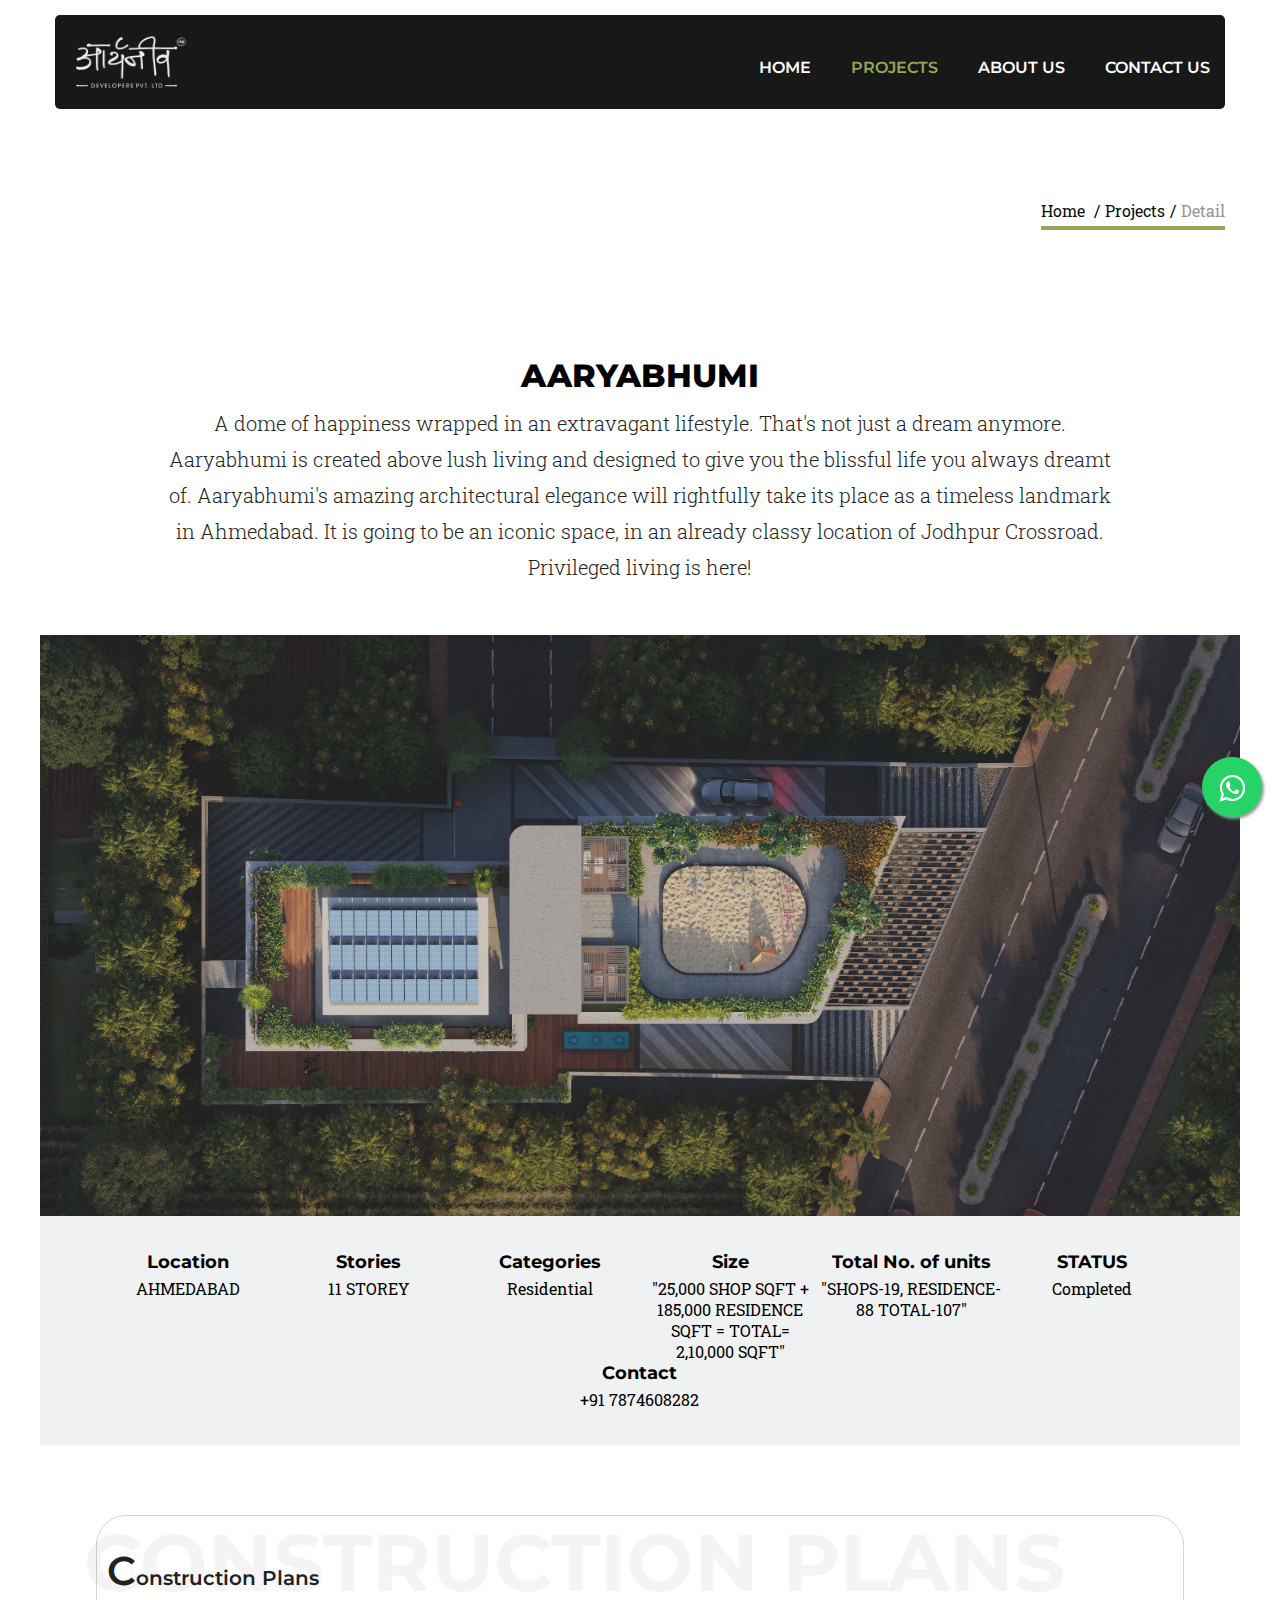
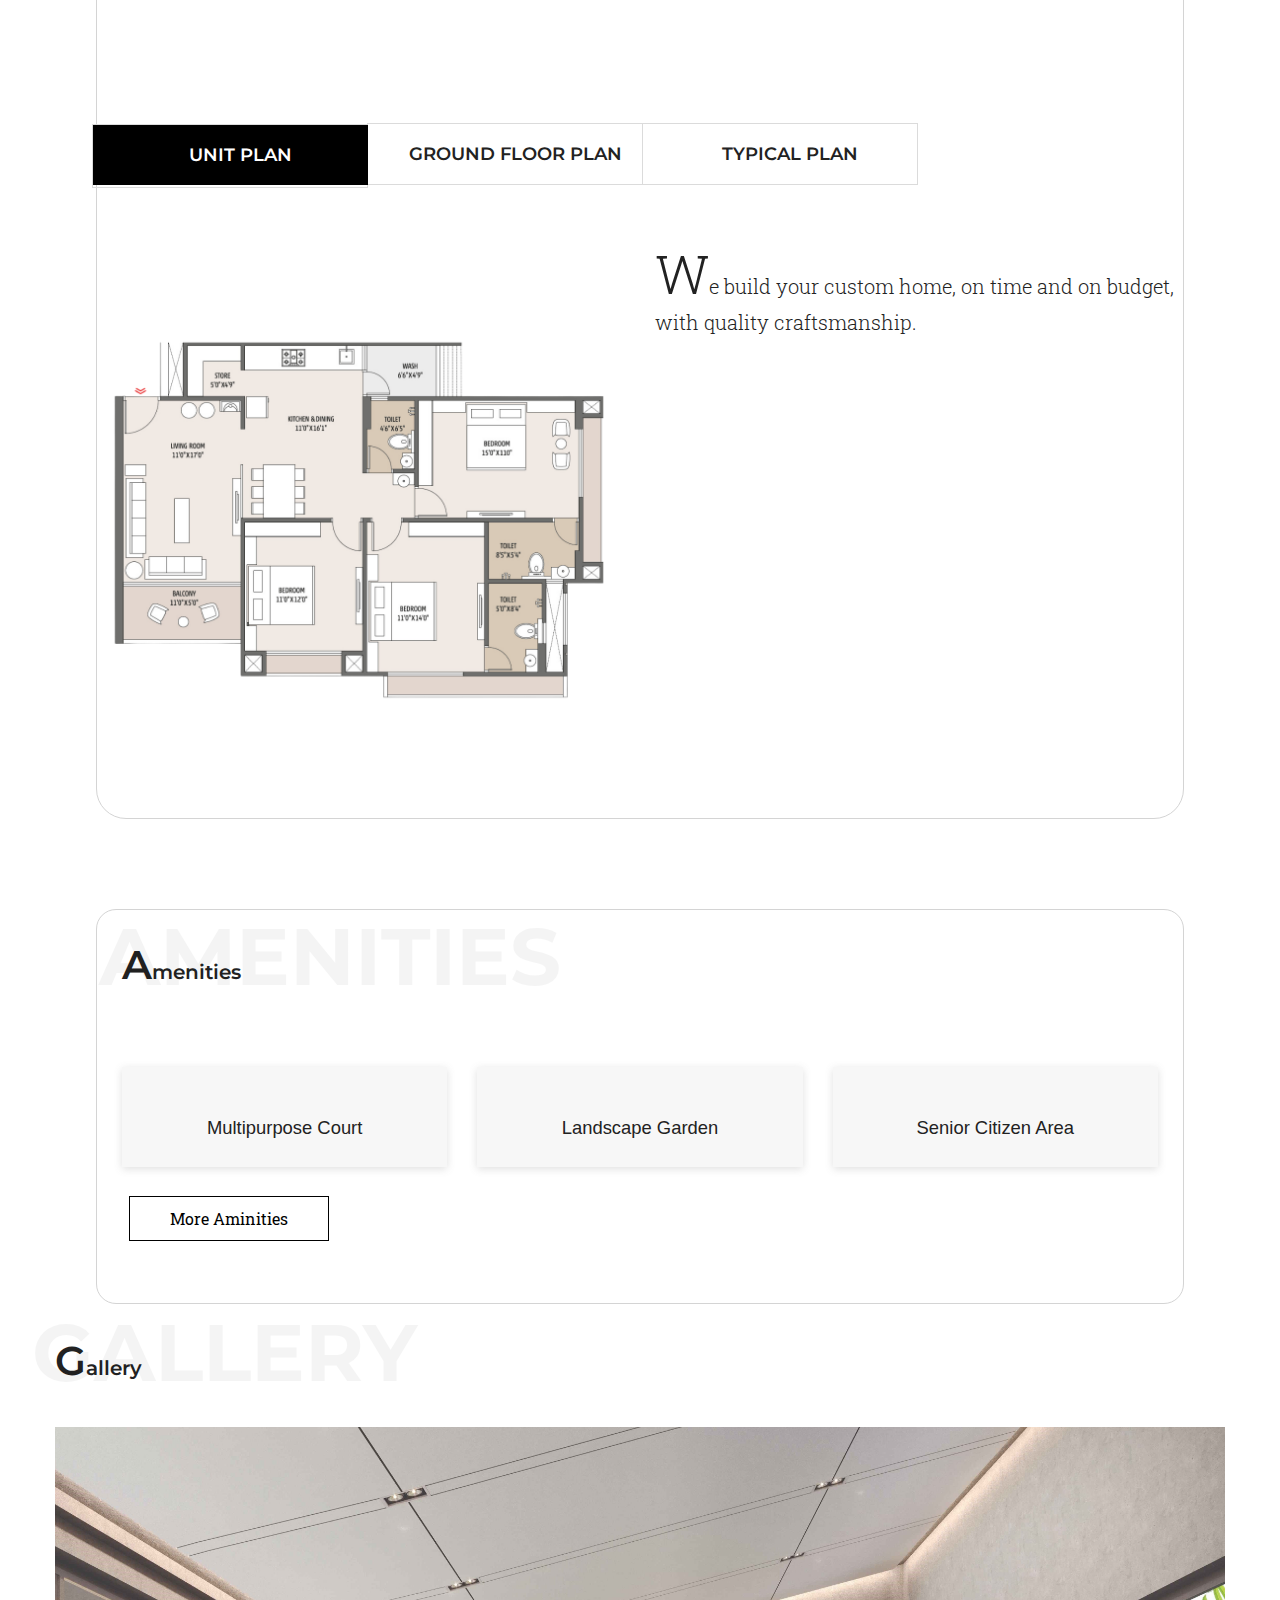
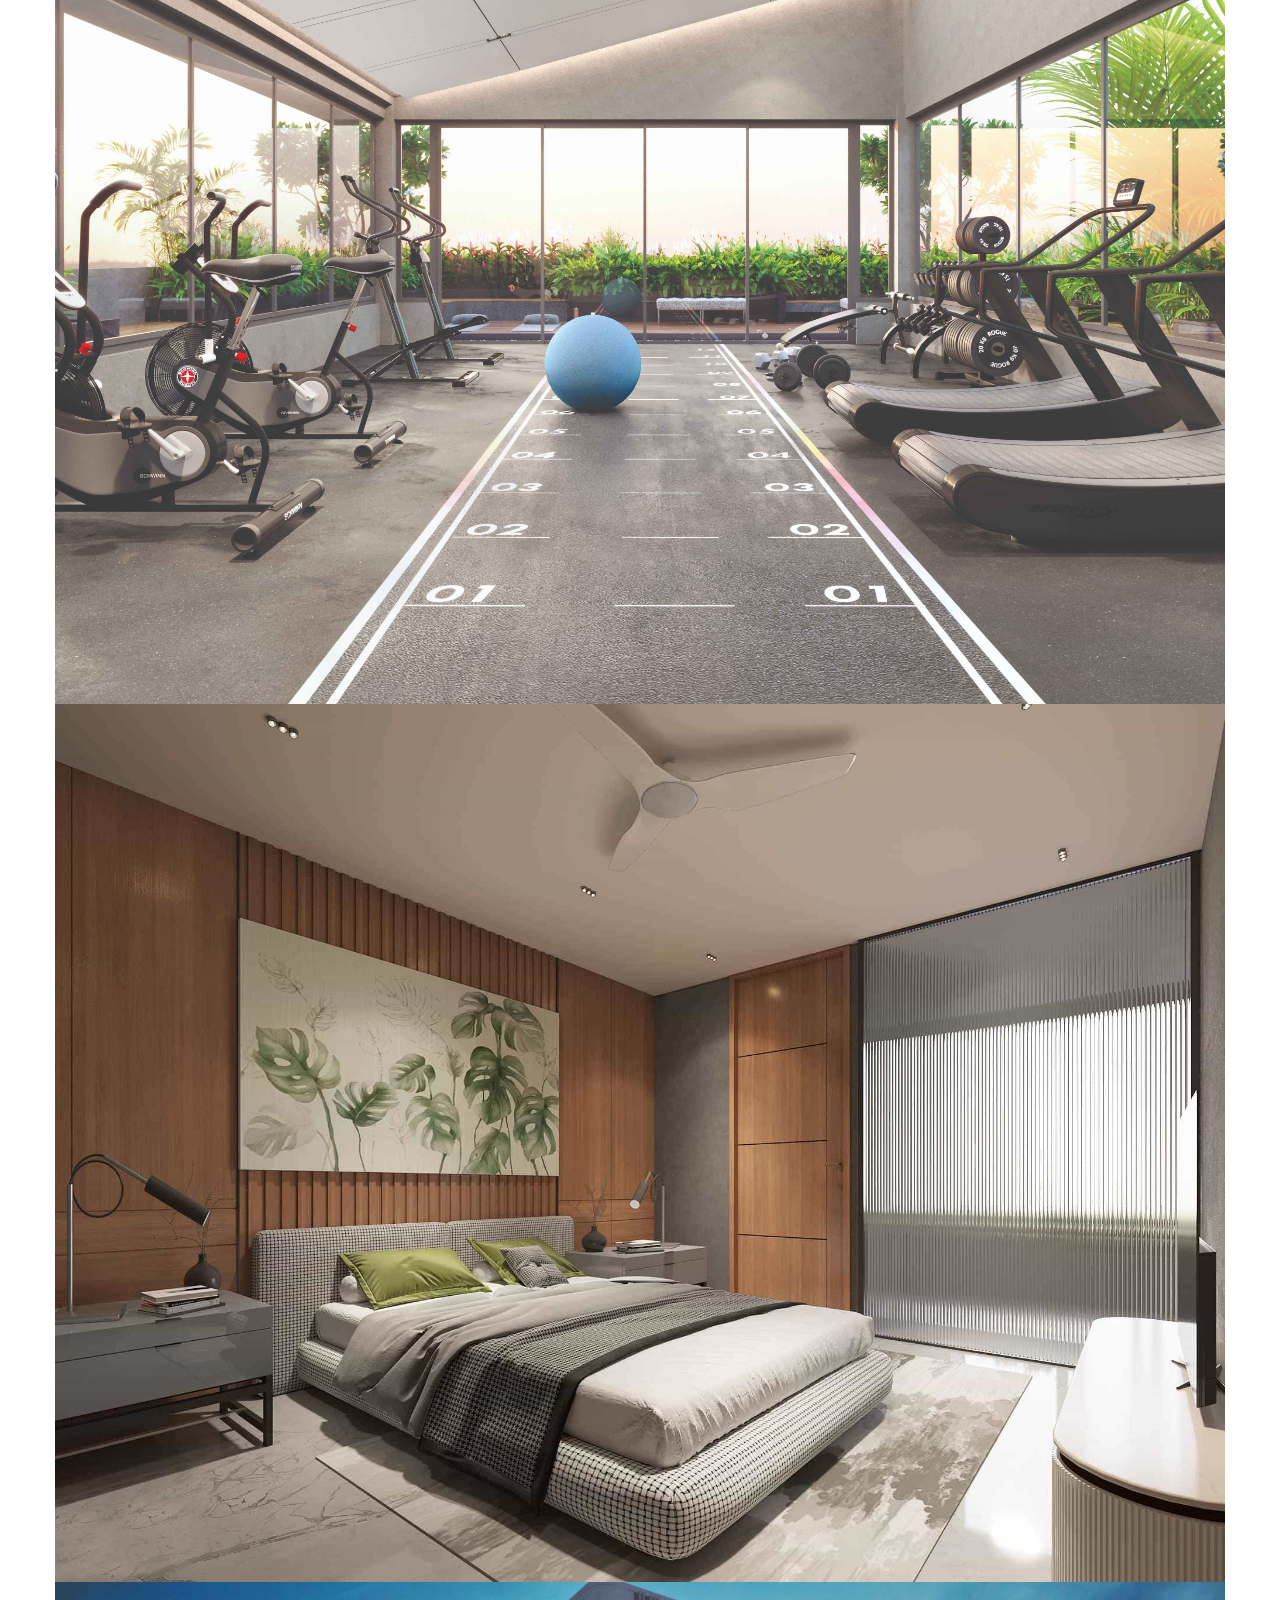
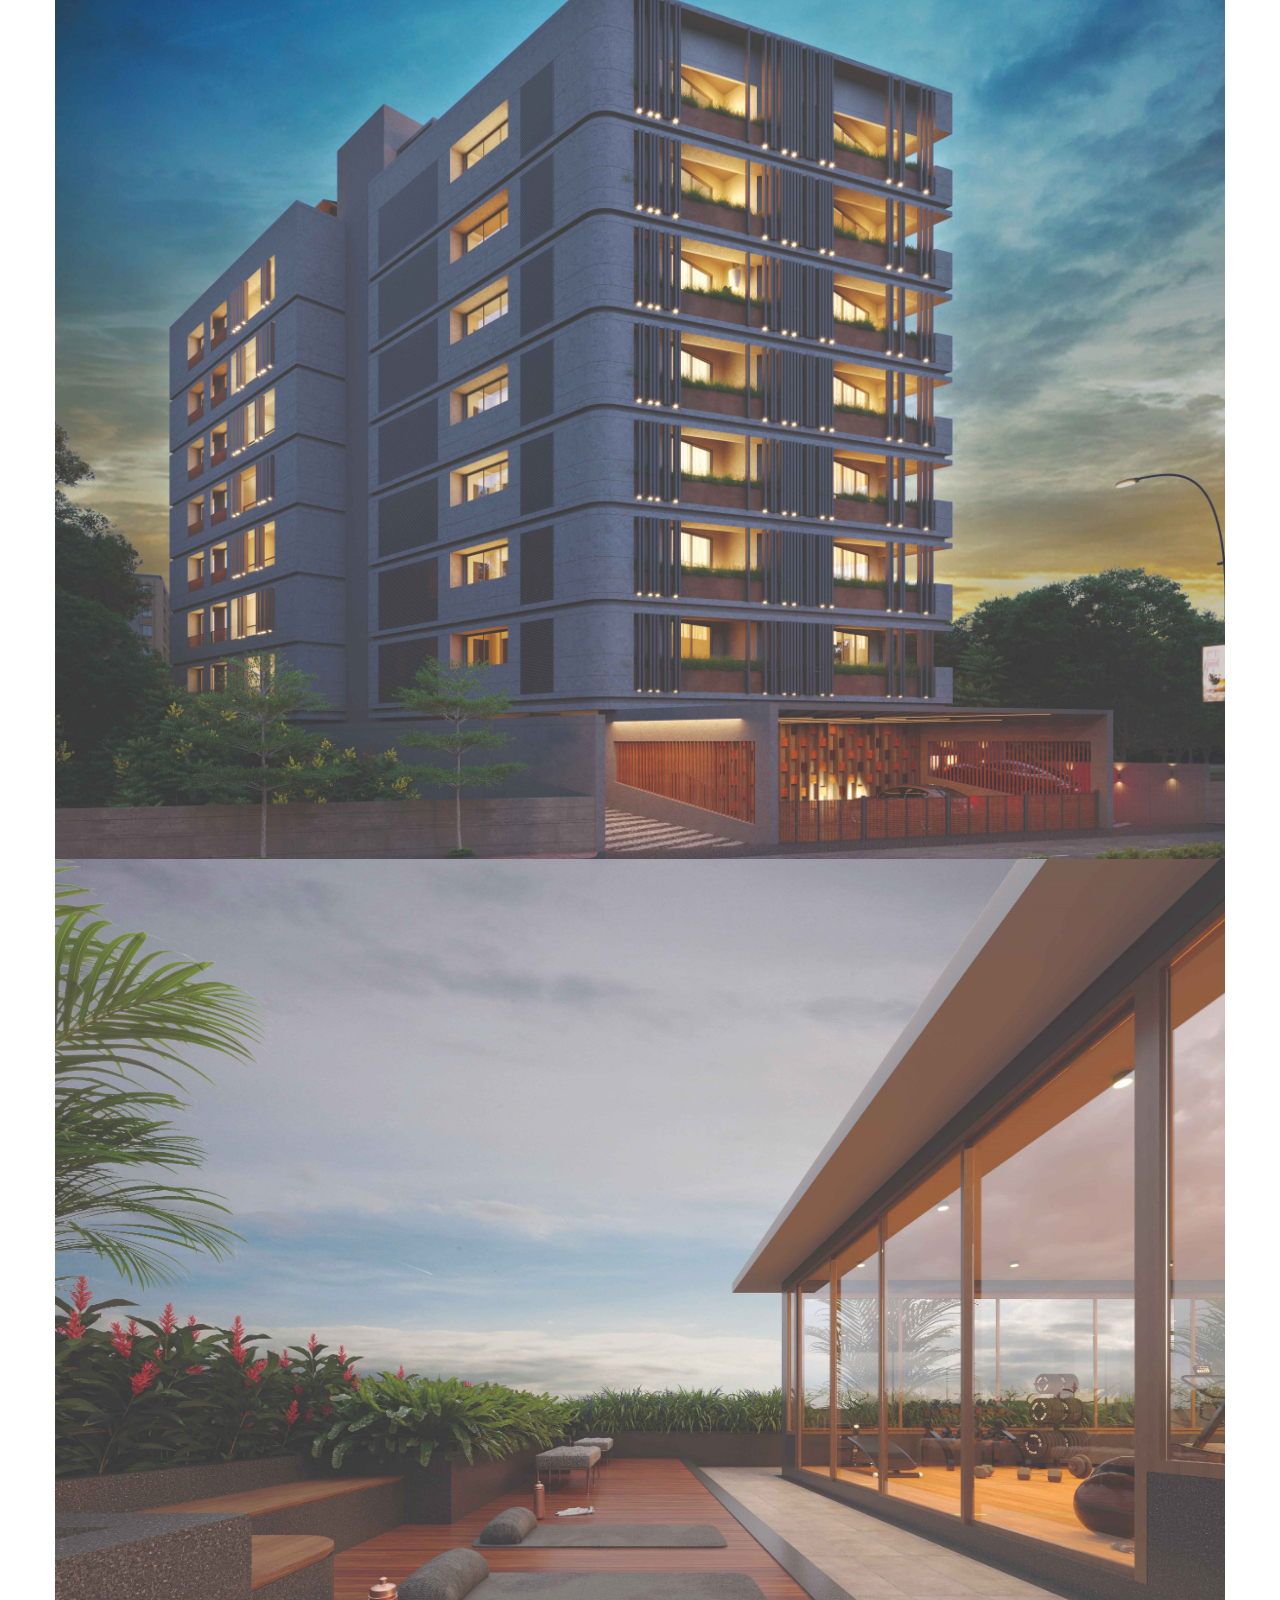
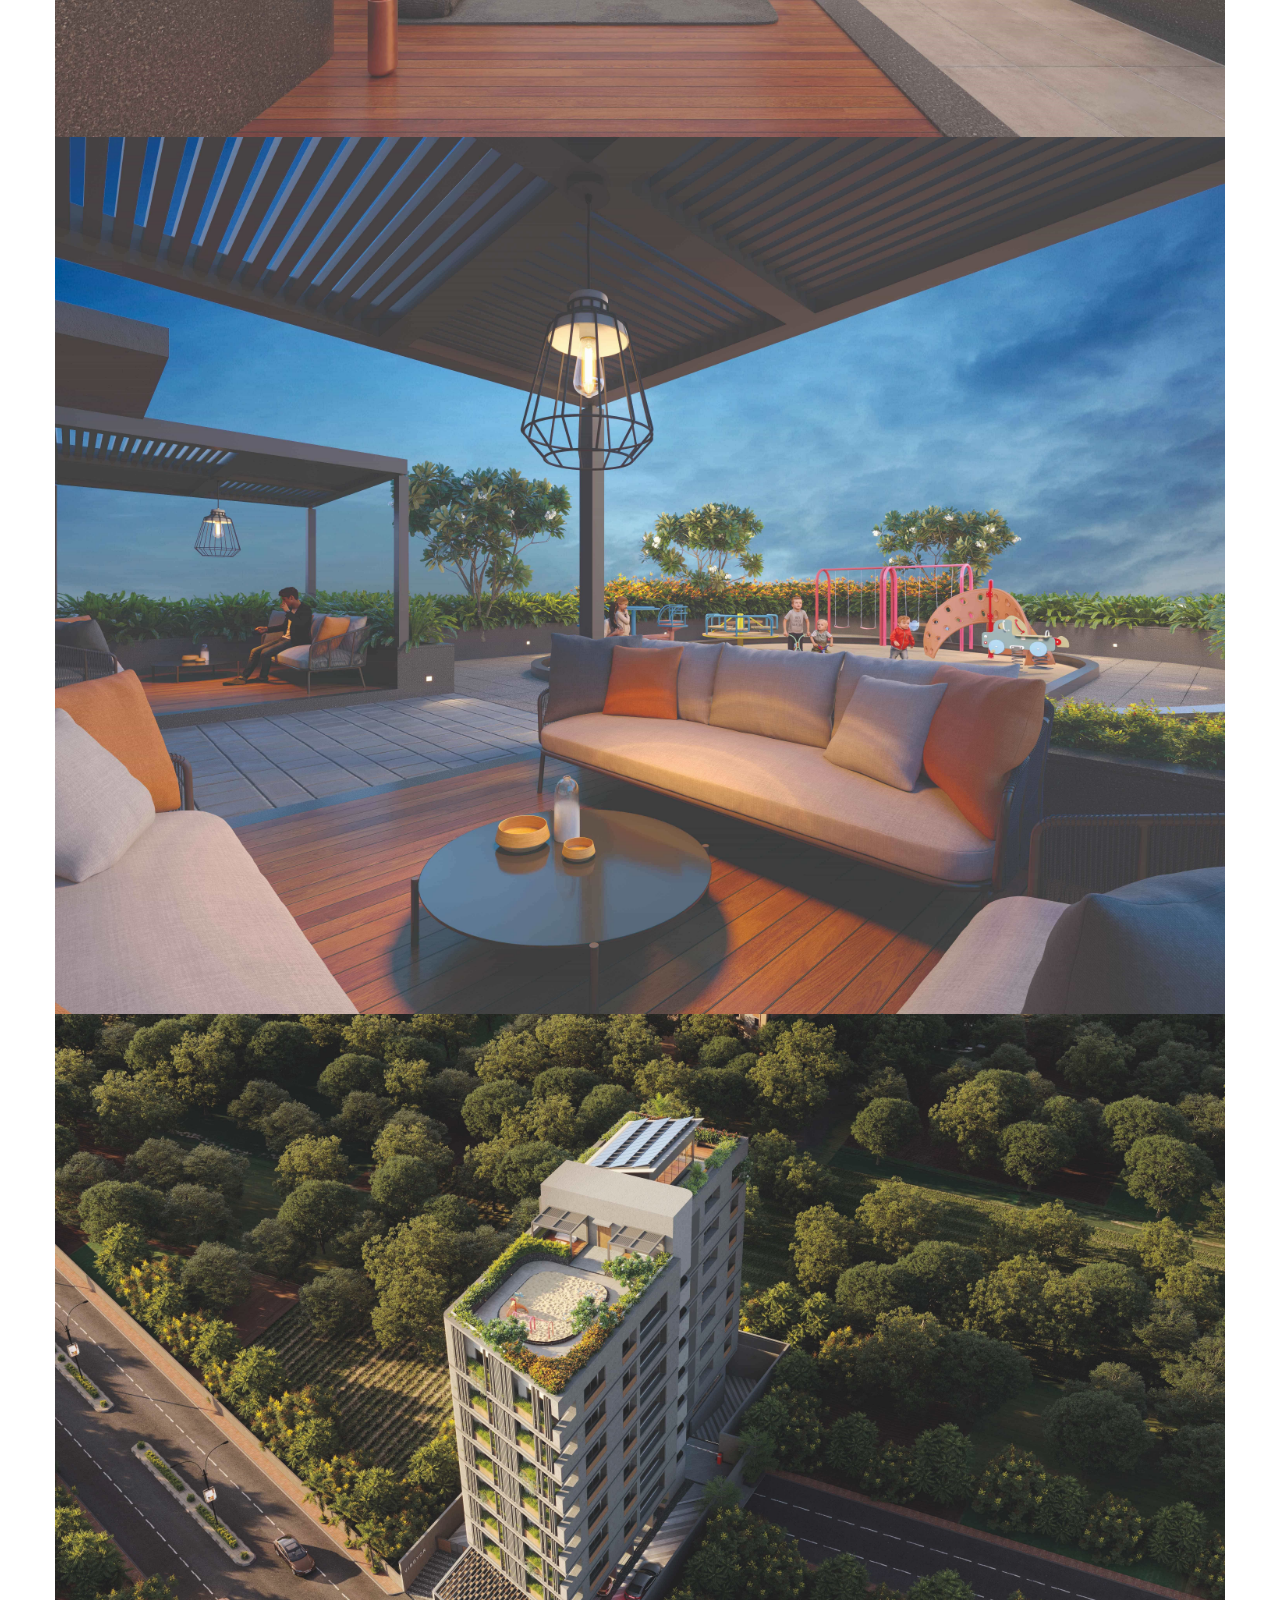
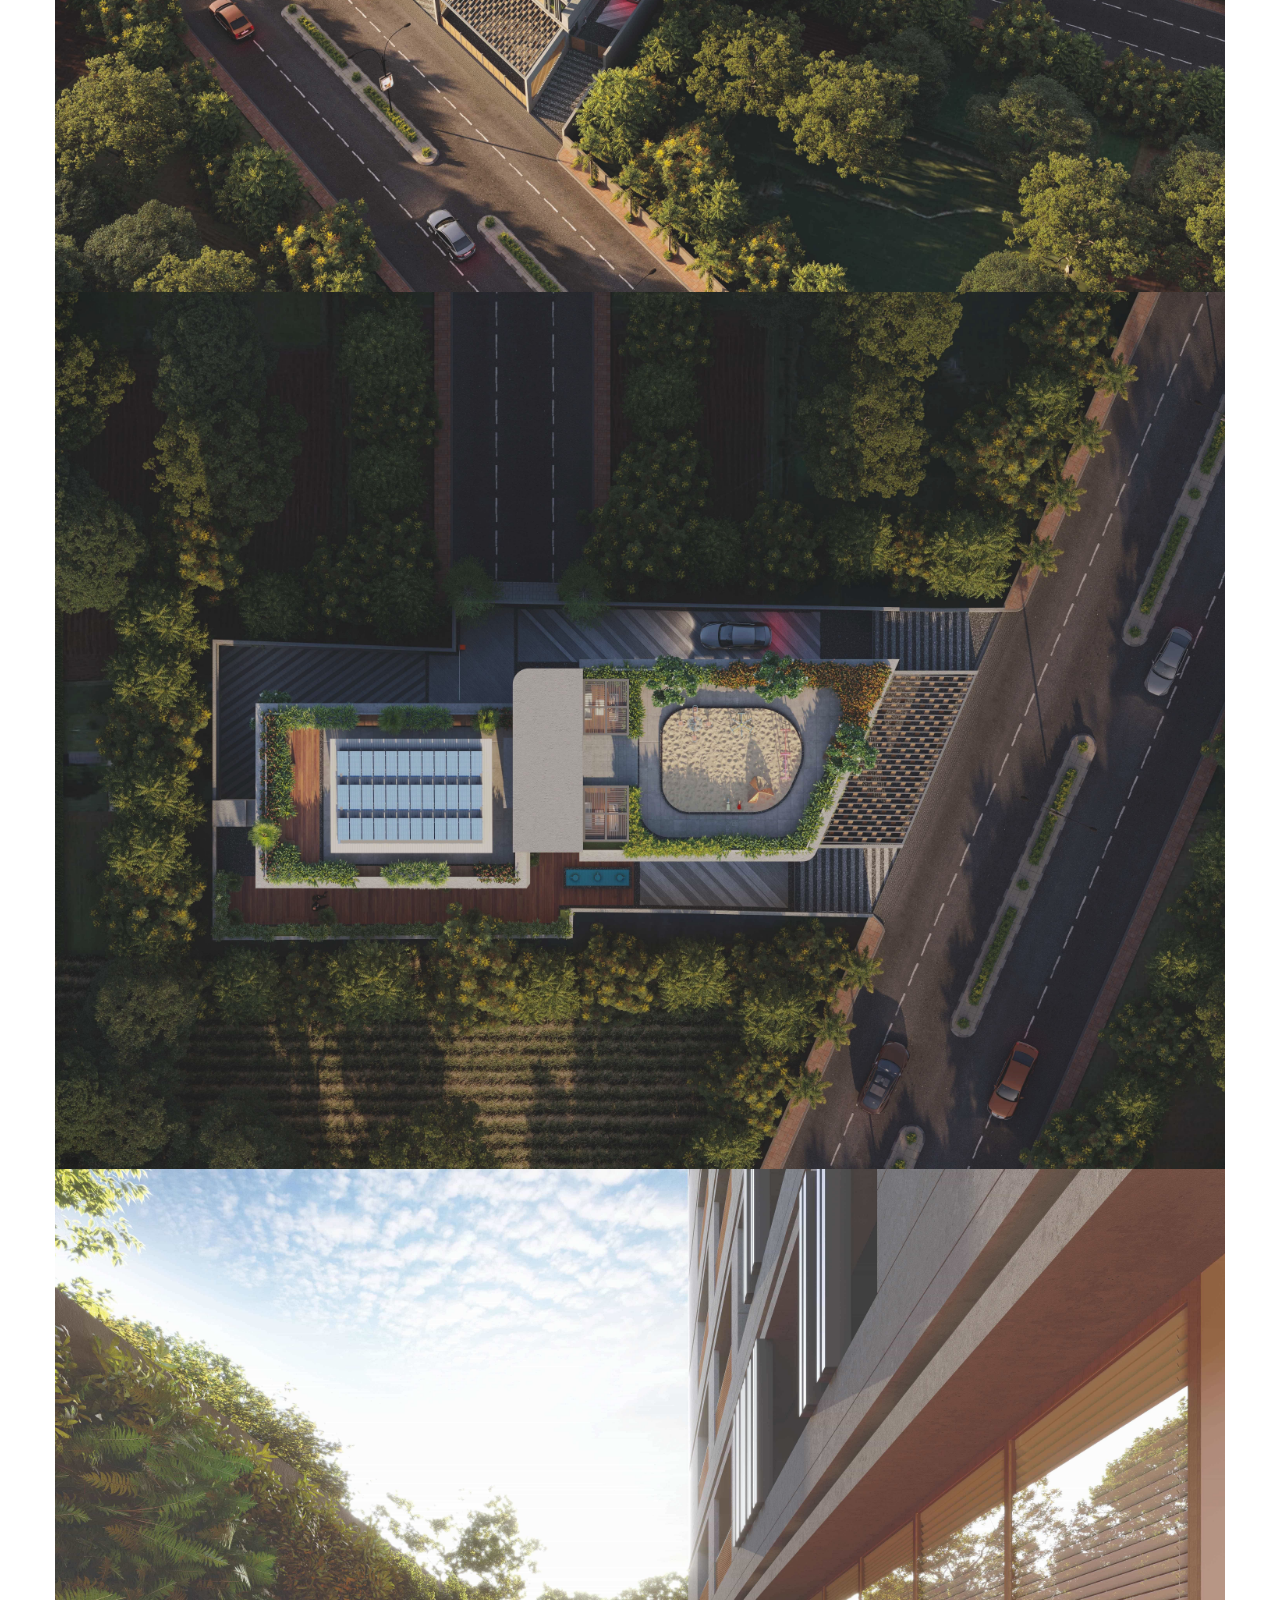
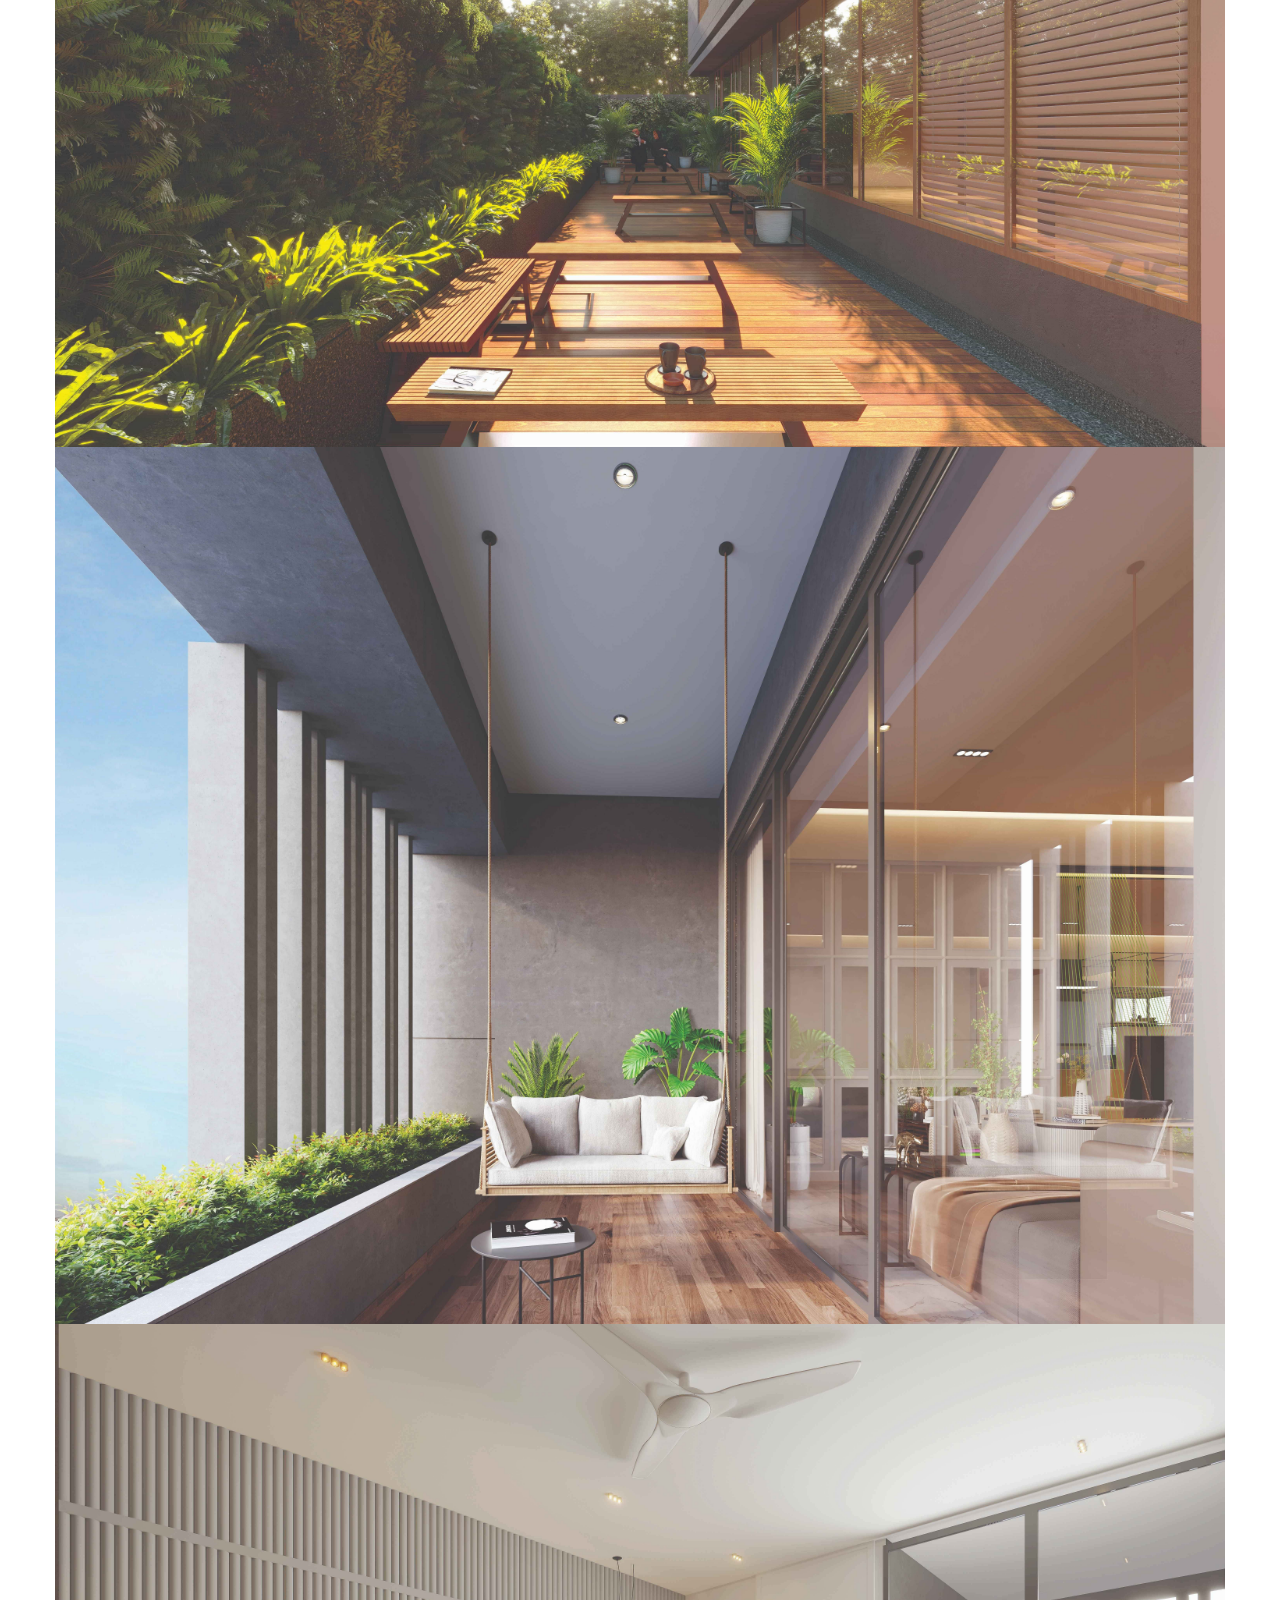
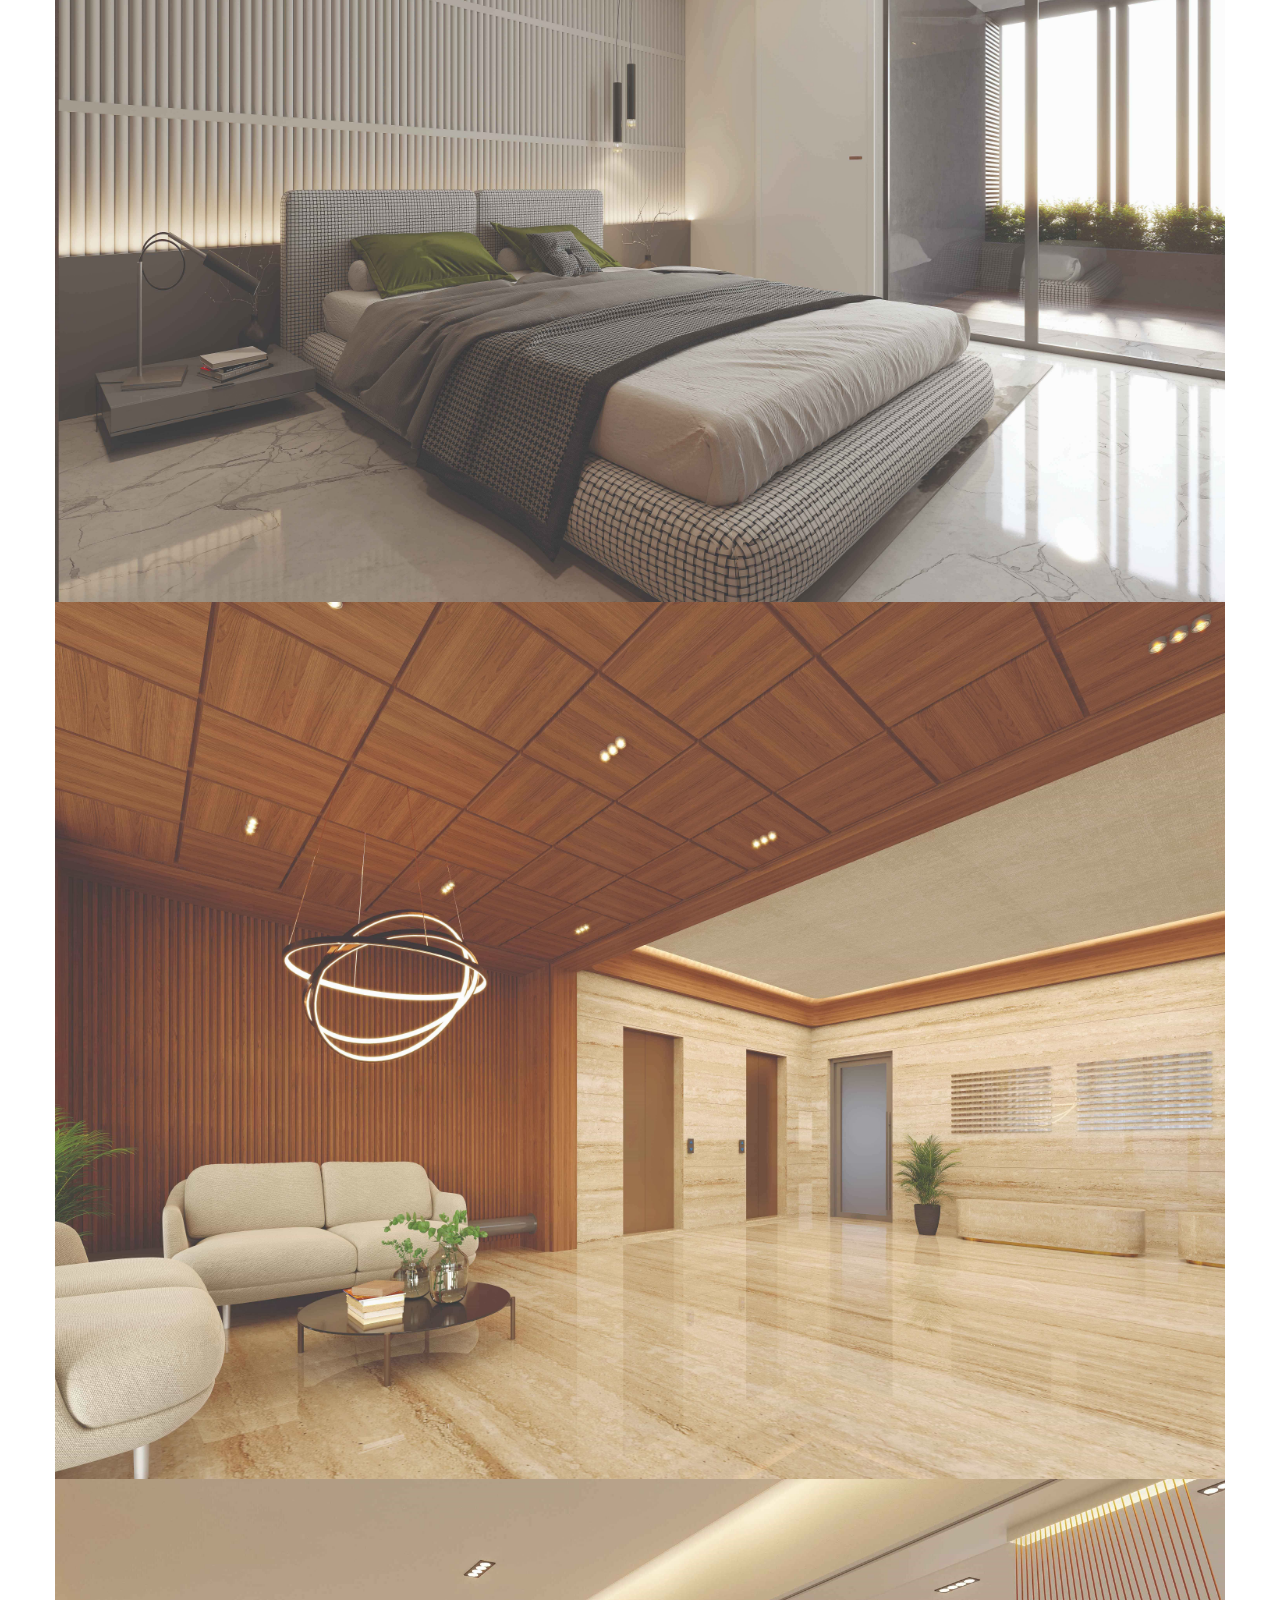
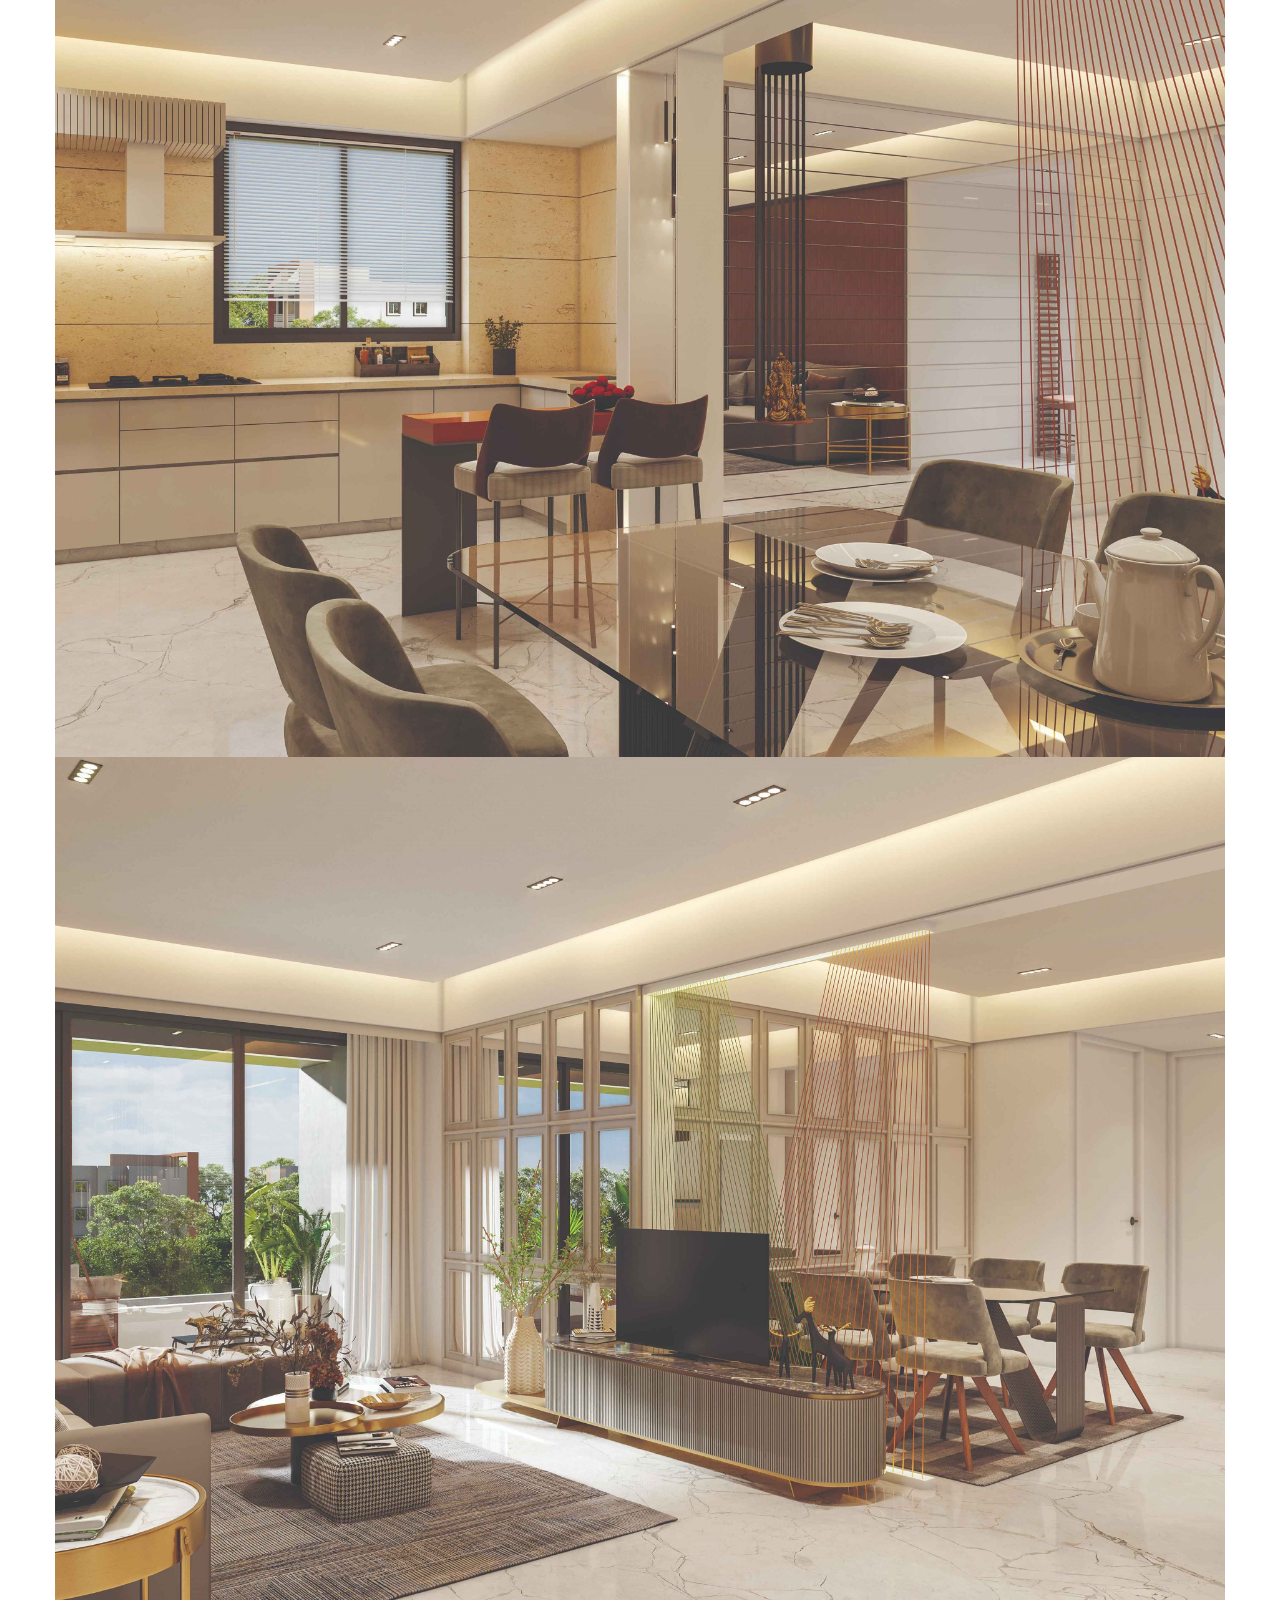
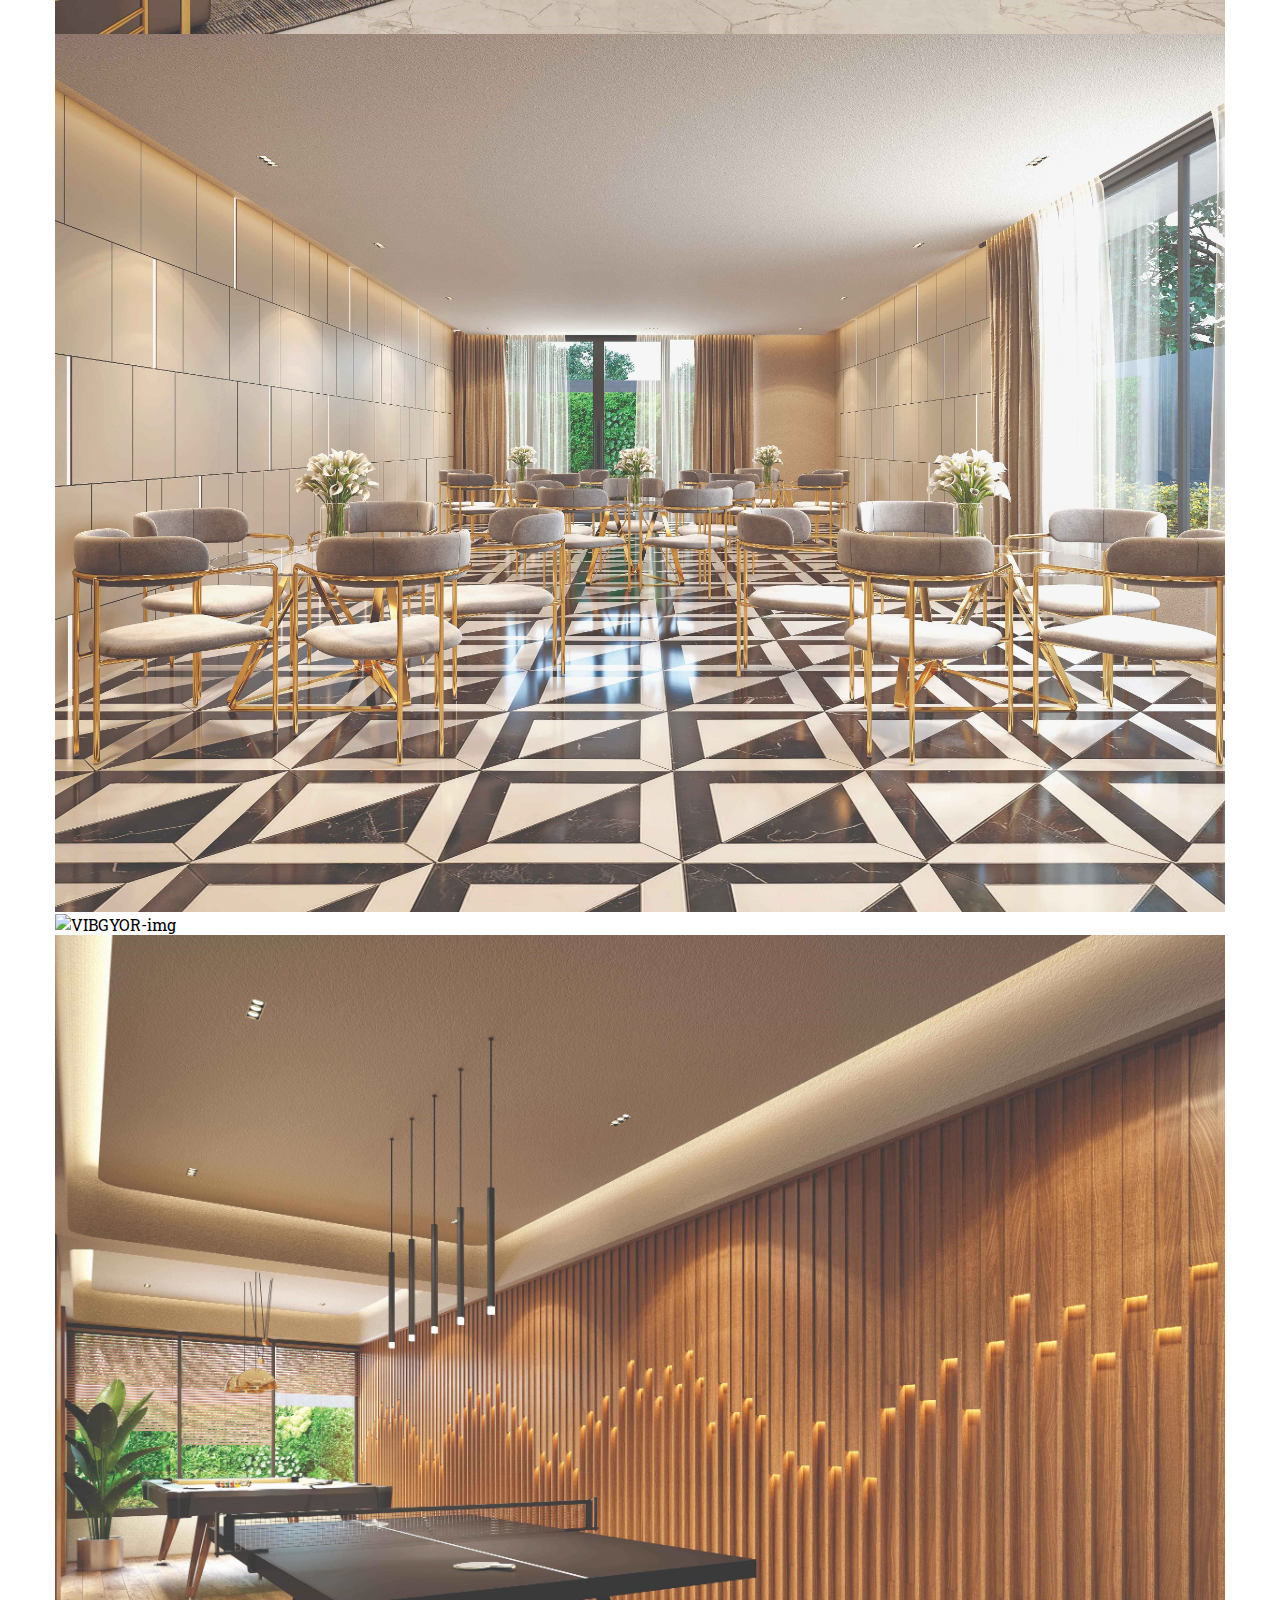
==== commit c4f7791a: "Images Update- workDetail, residential, commertial" ====
--- a/aaryabhumi-old.html
+++ b/aaryabhumi-old.html
@@ -1259,7 +1259,7 @@
                     <div class="col-md-4">
                         <div class="footer-sec">
                             <h3>find us</h3>
-                            <span>Opposite Vishal tower, Vishal tower road, satellite, Ahmedabad 380015</span>
+                            <span>205, Abhiraj Complex, <br> 68B Swastik Society, Navrangpura, Ahmedabad- 380009</span>
                         </div>
                     </div>
 
--- a/css/architecture.css
+++ b/css/architecture.css
@@ -1712,4 +1712,23 @@
 
 .accordion-single-item.is-open .accordion-single-title::after {
     transform: translateY(-50%) rotate(315deg);
+}
+
+
+/* BlackAndWhiteImage */
+.bwImage{
+    -webkit-filter: grayscale(100%); /* Safari 6.0 - 9.0 */
+  filter: grayscale(100%);
+}
+
+.spImg{
+    width: 500px;
+    height: auto;
+}
+
+@media (max-width:450px) {
+    .spImg{
+        width: 100%;
+       
+    }
 }--- a/css/tabs.css
+++ b/css/tabs.css
@@ -93,17 +93,27 @@
 }
 
 ul.z-tabs-nav.z-tabs-desktop.z-hide-menu {
-    border-bottom: solid 1px #bcbcbc;
+    /* border-bottom: solid 1px #bcbcbc; */
     float: left;
     width: 100%;
 }
 
 ul.z-tabs-nav.z-tabs-desktop {
+    /* display: flex;
+    justify-content: center; */
+    /* border: solid 1px #dbdbdb; */
+    float: left;
+    width: 100%;
+    margin: 0 0 70px 0;
+}
+/* #tabsHome ul.z-tabs-nav.z-tabs-desktop {
+    display: flex;
+    justify-content: center;
     border: solid 1px #dbdbdb;
     float: left;
     width: 100%;
     margin: 0 0 70px 0;
-}
+} */
 
 .z-tabs>.z-container {
     padding: 0;
@@ -2166,7 +2176,7 @@
     margin: 0 -1px 0 0;
     width: 25% !important;
     text-align: center;
-    border-right: solid 1px #DBDBDB;
+    border: solid 1px #DBDBDB;
 }
 
 .z-tabs.silver>ul>li>a {
--- a/css/projectstab.css
+++ b/css/projectstab.css
@@ -93,13 +93,13 @@
 }
 
 ul.z-tabs-nav.z-tabs-desktop.z-hide-menu {
-    border-bottom: solid 1px #bcbcbc;
+    /* border-bottom: solid 1px #bcbcbc; */
     float: left;
     width: 100%;
 }
 
 ul.z-tabs-nav.z-tabs-desktop {
-    border: solid 1px #dbdbdb;
+    /* border: solid 1px #dbdbdb; */
     float: left;
     width: 100%;
     margin: 0 0 70px 0;
@@ -1873,7 +1873,7 @@
 }
 
 .z-tabs.horizontal.responsive>ul.z-tabs-desktop {
-    display: block;
+    display: flex;
     width: 100%;
 }
 
